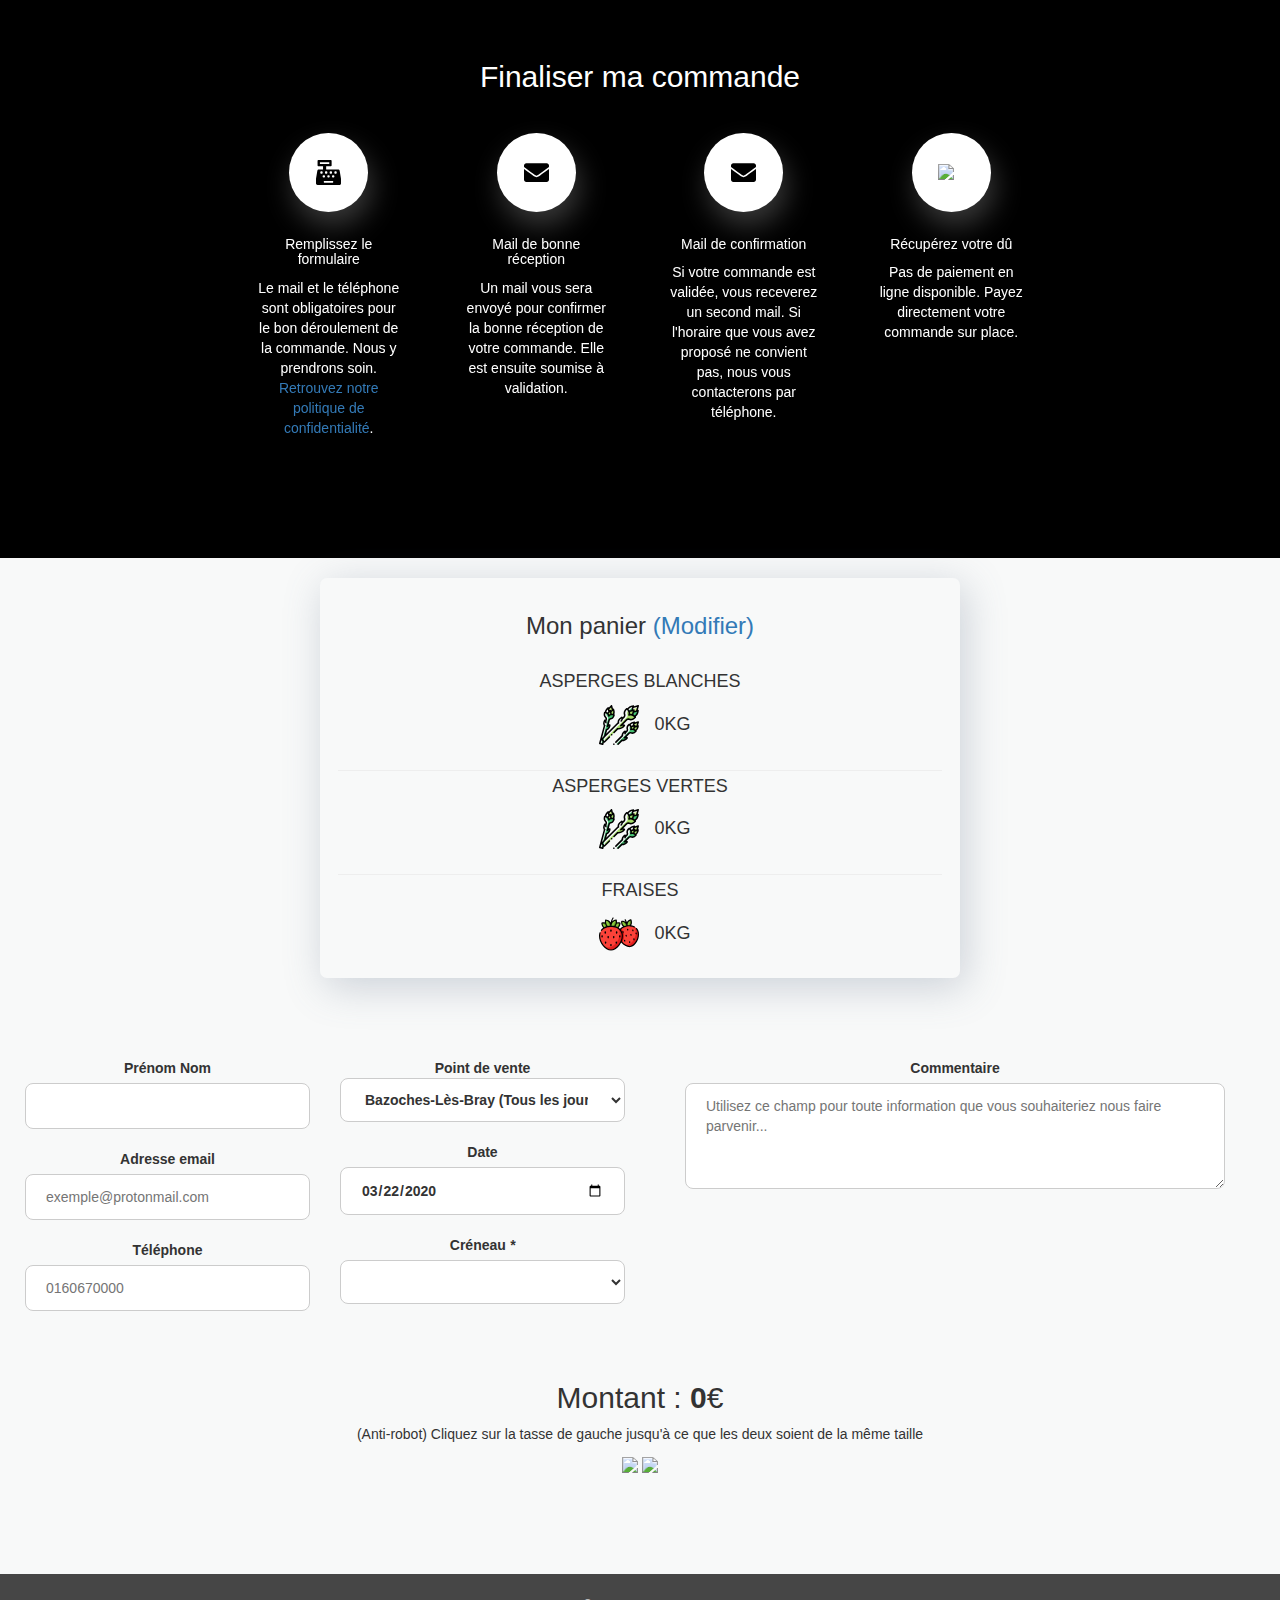
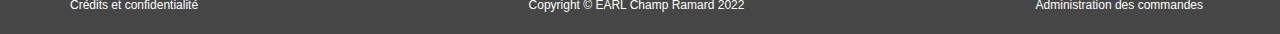
==== commander.html @ 72e789e6 "ENH: Use components for commander.html" ====
<!DOCTYPE html>
<html lang="fr">
  <head>
      <meta charset="UTF-8">

      <title>Commander - Les asperges de Bazoches-Lès-Bray</title>
      <meta property="og:title" content="Les asperges de Bazoches-Lès-Bray">
      <meta name="og:site_name" content="Les asperges de Bazoches-Lès-Bray"/>

      <meta name="description" content="Commander des asperges blanches et vertes bio depuis le site officiel de la ferme Champ Ramard, située à Bazoches-Lès-Bray en Seine et Marne (77). Remplissez le formulaire accessible sur le site, et faîtes vous livrer des produits frais cultivées près de chez vous.">
      <meta property="og:description" content="Commander des asperges blanches et vertes bio depuis le site officiel de la ferme Champramard, Champ Ramard, située à Bazoches-Lès-Bray en Seine et Marne (77). Remplissez le formulaire accessible sur le site, et faîtes vous livrer des produits frais cultivées près de chez vous.">
      <meta name="abstract" content="Commander des asperges blanches et vertes bio depuis le site officiel de la ferme Champ Ramard, située à Bazoches-Lès-Bray en Seine et Marne (77). Remplissez le formulaire accessible sur le site, et faîtes vous livrer des produits frais cultivées près de chez vous.">
      <meta name="summary" content="Commander des asperges blanches et vertes bio depuis le site officiel de la ferme Champ Ramard, située à Bazoches-Lès-Bray en Seine et Marne (77). Remplissez le formulaire accessible sur le site, et faîtes vous livrer des produits frais cultivées près de chez vous.">

      <meta property="og:image" content="https://www.champ-ramard.fr/assets/images/asperges.jpg">

      <meta name="keywords" content="asperge, asperges, blanches, vertes, apserges vertes, asperges blanches, asperge blanche, apsergne verte, framasoft, framaform, bio, bios, maraicher, maraichers, fraise, fraises, fraisiers, fraisier, bazoches, bray, seine, marne, seine-et-marne, livraison, livraisons, amap, paniers, panier, basse, montois, brie, legume, legumes, cuisine, proximite, cuisines, montereau, donnemarie, provins, sens, balloy, gravon, nangis, montigny, misy, yonne, aube, ferme, fermier, fermiers, circuit, circuit-court, court, culture, cultiver, cultivation, paysan, paysans, libre, github, opensource, commande, commander, france, ile, île, drive, frais, verte, nature, tête, biard, open, source, open-source, earl, champ ramard earl">

      <meta name="owner" content="Pierre Louis Duverneix">
      <meta name="author" content="Pierre Louis Duverneix">
      <meta name="og:phone_number" content="0160671423"/>
      <meta name="og:street-address" content="9 Grande Rue"/>
      <meta name="og:locality" content="Bazoches Lès Bray"/>
      <meta name="og:region" content="Ile De France"/>
      <meta name="og:postal-code" content="77118"/>
      <meta name="og:country-name" content="FR"/>

      <meta name="robots" content="index,follow" />
      <meta name="revised" content="Friday, March 19th, 2021, 5:15 pm" />
      <meta name="viewport" content="width=device-width, initial-scale=1.0">
      <meta name="Nova theme" content="width=device-width, initial-scale=1">
      <meta name="url" content="https://www.champ-ramard.fr/">
      <meta name="identifier-URL" content="https://www.champ-ramard.fr/">

      <link rel="icon" type="image/svg" href="assets/images/logo.svg"/>
      <link rel="apple-touch-icon" type="image/svg" href="assets/images/logo.svg"/>
      <link rel="shortcut icon" type="image/svg" href="assets/images/logo.svg"/>

      <link rel="manifest" href="/manifest.webmanifest">
      <link rel="stylesheet" href="assets/css/styles.pure.css"/>
      <script src="https://code.jquery.com/jquery-3.2.1.min.js"
              integrity="sha256-hwg4gsxgFZhOsEEamdOYGBf13FyQuiTwlAQgxVSNgt4="
              crossorigin="anonymous"></script>
      <script src="assets/js/utils.js"></script>
      <script src="components/product.js"></script>
  </head>

  <body>
  <div id="delivery" class="delivery-section">

      <h2 style="color:#FFFFFF">Finaliser ma commande</h2>

      <div class="delivery-container row">

        <div class="col-sm-3 feature">
          <div class="feature-icon feature-display">
            <img class="feature-img" src="assets/images/cash-register-solid.svg" style="max-width: 25px;width: 35px;">
          </div>
          <h5 class="feature-head-text feature-display"> Remplissez le formulaire </h5>
          <p class="feature-subtext light feature-display"> Le mail et le téléphone sont obligatoires pour le bon déroulement de la commande. Nous y prendrons soin. <a class="open-credits"/> Retrouvez notre politique de confidentialité</a>.</p>
        </div>

        <div class="col-sm-3 feature">
          <div class="feature-icon feature-display">
            <img class="feature-img" src="assets/images/envelope-solid.svg" style="max-width: 25px;width: 35px;">
          </div>
          <h5 class="feature-head-text feature-display"> Mail de bonne réception </h5>
          <p class="feature-subtext light feature-display"> Un mail vous sera envoyé pour confirmer la bonne réception de votre commande. Elle est ensuite soumise à validation. </p>
        </div>

        <div class="col-sm-3 feature">
          <div class="feature-icon feature-display">
            <img class="feature-img" src="assets/images/envelope-solid.svg" style="max-width: 25px;width: 35px;">
          </div>
          <h5 class="feature-head-text feature-display"> Mail de confirmation </h5>
          <p class="feature-subtext light feature-display"> Si votre commande est validée, vous receverez un second mail. Si l'horaire que vous avez proposé ne convient pas, nous vous contacterons par téléphone.
        </div>

        <div class="col-sm-3 feature">
          <div class="feature-icon feature-display feature-display-last">
            <img class="bullet-img" src="assets/images/cart-arrow-down-solid.svg" style="max-width: 27px;width: 35px;">
          </div>
          <h5 class="feature-head-text feature-display feature-display-last"> Récupérez votre dû  </h5>
          <p class="feature-subtext light feature-display feature-display-last"> Pas de paiement en ligne disponible. Payez directement votre commande sur place.</p>
        </div>
      </div>

  </div>

  <!-- Pricing
    ================================================== -->
  <div id="order" class="pricing-background">
    <form id="order-form">
    <div style="margin-bottom: 80px"><center>
      <div id="basket-summary" class="box">
        <!-- DEFAULT VIEW --->
        <h3>Mon panier <a id="edit-basket">(Modifier)</a></h3>
        <script>
          document.getElementById("edit-basket").onclick = function(){
            document.getElementById("basket-edition").style.display = "block";
            document.getElementById("basket-summary").style.display = "none";
          }
        </script>
        <br/>
        <p class="plan-title light">
          ASPERGES BLANCHES<br/>
          <img class="emoji" src="assets/images/logo.svg" style="width:40px" />
          <span id="prev-aspb">0</span>KG</p>
        <hr/>
        <p class="plan-title light">
          ASPERGES VERTES<br/>
          <img class="emoji" src="assets/images/logo.svg" style="width:40px" />
          <span id="prev-aspv">0</span>KG</p>
        <hr/>
        <p class="plan-title light">
          FRAISES<br/>
          <img class="emoji" src="assets/images/strawberry.svg" style="width:40px" />
          <span id="prev-fraise">0</span>KG</p>
      </div>

      <!-- BASKET EDITION VIEW --->
      <div id="basket-edition" class="pricing-table row" style="display:none;">

        <div-product
          id="aspb" name="ASPERGES BLANCHES"></div-product>

        <div-product
          id="aspv" name="ASPERGES VERTES"></div-product>

        <div-product
          id="fraise" name="FRAISES"></div-product>

        <style>

        </style>

      </div>



      <div class="row" style="margin: 10px">
        <div class="col-sm-3"  style="margin-bottom: 30px">
          <label for="name">Prénom Nom</label><br/>
          <input type="text" id="name" name="name" required><br/><br/>
          <label for="email">Adresse email</label><br/>
          <input type="email" id="email" name="email" placeholder="exemple@protonmail.com" required><br/><br/>
          <label for="phone">Téléphone</label><br/>
          <input type="tel" id="phone" name="phone" placeholder="0160670000" required><br/><br/>
        </div>
        <div class="col-sm-3" style="margin-bottom: 30px">
          <label for="place">Point de vente <!--</label><a class="open-timetable"> (Notre planning)</a>--><br/>
          <select name="place" id="place" required>
            <option value="Bazoches-Lès-Bray">Bazoches-Lès-Bray (Tous les jours)</option>
            <!--<option value="Livraison">Demande de livraison</option>-->
          </select><br/><br/>
          <label for="date">Date</label><br/>
          <input type="date" id="date" name="date" value="2020-03-22" min="2020-01-01" max="2020-09-01" required><br/><br/>
          <script>
            // READAPT DATE
            min = new Date();
            max = new Date();
            min.setDate(min.getDate()+1);
            max.setMonth(max.getMonth()+1);
            document.getElementById("date").min = min;
            document.getElementById("date").max = max;
            document.getElementById("date").value = formatDate(min);
          </script>
          <label for="hour">Créneau <em>*</em></label><br/>
          <select name="hour" id="hour" required>
            <!--<option value="10h-12h30">10h-12h30</option>-->
            <!--<option value="14h-17h30">14h-17h30</option>-->
            <!--<option value="14h-16h">14h-16h</option>-->
            <!--<option value="16h-18h">16h-18h</option>-->
          </select><br><br>
          <input type="text" id="ghooost" value="" style="display:none" required>
        </div>
        <div class="col-sm-6" style="margin-bottom: 30px">
          <label for="more">Commentaire</label><br/>
          <textarea id="more" name="more" rows="4" cols="50" placeholder="Utilisez ce champ pour toute information que vous souhaiteriez nous faire parvenir..." style="max-width: 90%;"></textarea><br/><br/><br/>
          <!--<p><b>*</b>: pour le bon déroulement des commandes, les fraises (fraichement cueillies) ne sont disponibles que l'après-midi. Merci de votre compréhension.</p>-->
        </div>
      </div>

       <h2>Montant : <b id="price">0</b>€</h2>
       <p id="instruction">(Anti-robot) Cliquez sur la tasse de gauche jusqu'à ce que les deux soient de la même taille</p>
       <div id="coffees">
         <img id="left-horse" src="assets/images/coffee-solid.svg" style="width:30px;">
         <img src="assets/images/coffee-solid.svg" width="60px"></br></br>
       </div>
       <input type="submit" id="submit" value="Valider la commande" style="display:none; max-width:200px;">
       <script>
         // DUMMY ANTI ROBOT TRICK #2
         var cnt = 0
         const sizes = ["30px", "40px", "60px", "70px", "60px", "50px", "30px"]
         document.getElementById("left-horse").addEventListener('click', function(){
           cnt += 1;
           cond = (sizes[cnt%sizes.length] === "60px");
           document.getElementById("left-horse").style = "width:"+sizes[cnt%sizes.length]+";";
           document.getElementById("submit").style = (cond ? "display:block; max-width:200px;" : "display:none; max-width:200px;");
           document.getElementById("ghooost").value = (cond ? "e8fe4zr" : "");
         });
       </script>

   <center></div>
  </form>

  </div><!--pricing-background-->

  <div id="credits" class="modal"><div id="copyrightContent"></div>
    <script>
      $(function(){
        $("#copyrightContent").load("assets/components/modals/copyright.html");
      });
    </script>
  </div>

  <!--<div id="timetableModal" class="modal"><div id="timetableContent"></div>
    <script>
      $(function(){
        $("#timetableContent").load("assets/components/modals/timetable.html");
      });
    </script>
  </div>-->

  <!-- Footer
    ================================================== -->

  <div class="footer">
      <div class="container">
          <div class="row">

              <div class="col-sm-3">
                <span class="webscope-text"><a class="open-credits" style="color:white">Crédits et confidentialité</a></span>
              </div>

              <div class="col-sm-6 webscope">
                <span class="webscope-text">Copyright © EARL Champ Ramard 2022</span>
              </div>

              <div class="col-sm-3 admin-section">
                  <span class="webscope-text"><a href="https://api.champ-ramard.fr/ihm" style="color:white">Administration des commandes</a></span>
              </div>
          </div>
      </div>
  </div>
  <!--footer-->

  <script src="assets/js/settings.js"></script>
  <script src="assets/js/script.js"></script>
  <script src="assets/js/modal.js"></script>
  <script src="assets/js/order.js"></script>
  <script>
    fetchSettings().then(function(){
      updateSettings();
      updateBasket();
    })
  </script>
  </body>
</html>
---- assets/css/styles.pure.css ----
/*!
 * Bootstrap v3.3.7 (http://getbootstrap.com)
 * Copyright 2011-2016 Twitter, Inc.
 * Licensed under MIT (https://github.com/twbs/bootstrap/blob/master/LICENSE)
 *//*! normalize.css v3.0.3 | MIT License | github.com/necolas/normalize.css */html{font-family:sans-serif;-webkit-text-size-adjust:100%;-ms-text-size-adjust:100%}body{margin:0}footer,header,menu,section,summary{display:block}[hidden]{display:none}a{background-color:transparent}a:active,a:hover{outline:0}b{font-weight:700}h1{margin:.67em 0;font-size:2em}sub{position:relative;font-size:75%;line-height:0;vertical-align:baseline}sub{bottom:-.25em}img{border:0}svg:not(:root){overflow:hidden}hr{height:0;-webkit-box-sizing:content-box;-moz-box-sizing:content-box;box-sizing:content-box}code{font-family:monospace,monospace;font-size:1em}button,input,select,textarea{-webkit-appearance: button;margin:0;font:inherit;color:inherit}button{overflow:visible}button,select{text-transform:none}button,html input[type=button],input[type=reset],input[type=submit]{-webkit-appearance:button;cursor:pointer}button[disabled],html input[disabled]{cursor:default}button::-moz-focus-inner,input::-moz-focus-inner{padding:0;border:0}input{line-height:normal}input[type=checkbox],input[type=radio]{-webkit-box-sizing:border-box;-moz-box-sizing:border-box;box-sizing:border-box;padding:0}input[type=number]::-webkit-inner-spin-button,input[type=number]::-webkit-outer-spin-button{height:auto}input[type=search]{-webkit-box-sizing:content-box;-moz-box-sizing:content-box;box-sizing:content-box;-webkit-appearance:textfield}input[type=search]::-webkit-search-cancel-button,input[type=search]::-webkit-search-decoration{-webkit-appearance:none}textarea{overflow:auto}table{border-spacing:0;border-collapse:collapse}th{padding:0}/*! Source: https://github.com/h5bp/html5-boilerplate/blob/master/src/css/main.css */@media print{*,:after,:before{color:#000!important;text-shadow:none!important;background:0 0!important;-webkit-box-shadow:none!important;box-shadow:none!important}a,a:visited{text-decoration:underline}a[href]:after{content:" (" attr(href) ")"}a[href^="#"]:after,a[href^="javascript:"]:after{content:""}img,tr{page-break-inside:avoid}img{max-width:100%!important}h2,h3,p{orphans:3;widows:3}h2,h3{page-break-after:avoid}.navbar{display:none}.label{border:1px solid #000}.table{border-collapse:collapse!important}.table th{background-color:#fff!important}}@font-face{font-family:'Glyphicons Halflings';src:url(https://maxcdn.bootstrapcdn.com/bootstrap/3.3.7/fonts/glyphicons-halflings-regular.eot);src:url(https://maxcdn.bootstrapcdn.com/bootstrap/3.3.7/fonts/glyphicons-halflings-regular.eot?#iefix) format('embedded-opentype'),url(https://maxcdn.bootstrapcdn.com/bootstrap/3.3.7/fonts/glyphicons-halflings-regular.woff2) format('woff2'),url(https://maxcdn.bootstrapcdn.com/bootstrap/3.3.7/fonts/glyphicons-halflings-regular.woff) format('woff'),url(https://maxcdn.bootstrapcdn.com/bootstrap/3.3.7/fonts/glyphicons-halflings-regular.ttf) format('truetype'),url(https://maxcdn.bootstrapcdn.com/bootstrap/3.3.7/fonts/glyphicons-halflings-regular.svg#glyphicons_halflingsregular) format('svg')}*{-webkit-box-sizing:border-box;-moz-box-sizing:border-box;box-sizing:border-box}:after,:before{-webkit-box-sizing:border-box;-moz-box-sizing:border-box;box-sizing:border-box}html{font-size:10px;-webkit-tap-highlight-color:transparent}body{font-family:"Helvetica Neue",Helvetica,Arial,sans-serif;font-size:14px;line-height:1.42857143;color:#333;background-color:#fff}button,input,select,textarea{font-family:inherit;font-size:inherit;line-height:inherit}a{color:#337ab7;text-decoration:none}a:focus,a:hover{color:#23527c;text-decoration:underline}a:focus{outline:5px auto -webkit-focus-ring-color;outline-offset:-2px}img{vertical-align:middle}.img-responsive{display:block;max-width:100%;height:auto}hr{margin-top:20px;margin-bottom:20px;border:0;border-top:1px solid #eee}[role=button]{cursor:pointer}.h1,.h2,.h3,.h4,.h5,.h6,h1,h2,h3,h4,h5,h6{font-family:inherit;font-weight:500;line-height:1.1;color:inherit}.h1,.h2,.h3,h1,h2,h3{margin-top:20px;margin-bottom:10px}.h4,.h5,.h6,h4,h5,h6{margin-top:10px;margin-bottom:10px}.h1,h1{font-size:36px}.h2,h2{font-size:30px}.h3,h3{font-size:24px}.h4,h4{font-size:18px}.h5,h5{font-size:14px}.h6,h6{font-size:12px}p{margin:0 0 10px}.text-left{text-align:left}.text-right{text-align:right}.text-center{text-align:center}.text-info{color:#31708f}a.text-info:focus,a.text-info:hover{color:#245269}ul{margin-top:0;margin-bottom:10px}ul ul{margin-bottom:0}address{margin-bottom:20px;font-style:normal;line-height:1.42857143}code{font-family:Menlo,Monaco,Consolas,"Courier New",monospace}code{padding:2px 4px;font-size:90%;color:#c7254e;background-color:#f9f2f4;border-radius:4px}.container{padding-right:15px;padding-left:15px;margin-right:auto;margin-left:auto}@media (min-width:768px){.container{width:750px}}@media (min-width:992px){.container{width:970px}}@media (min-width:1200px){.container{width:1170px}}.row{margin-right:-15px;margin-left:-15px}.col-sm-1,.col-sm-10,.col-sm-11,.col-sm-12,.col-sm-2,.col-sm-3,.col-sm-4,.col-sm-5,.col-sm-6,.col-sm-7,.col-sm-8,.col-sm-9{position:relative;min-height:1px;padding-right:15px;padding-left:15px}@media (min-width:768px){.col-sm-1,.col-sm-10,.col-sm-11,.col-sm-12,.col-sm-2,.col-sm-3,.col-sm-4,.col-sm-5,.col-sm-6,.col-sm-7,.col-sm-8,.col-sm-9{float:left}.col-sm-12{width:100%}.col-sm-11{width:91.66666667%}.col-sm-10{width:83.33333333%}.col-sm-9{width:75%}.col-sm-8{width:66.66666667%}.col-sm-7{width:58.33333333%}.col-sm-6{width:50%}.col-sm-5{width:41.66666667%}.col-sm-4{width:33.33333333%}.col-sm-3{width:25%}.col-sm-2{width:16.66666667%}.col-sm-1{width:8.33333333%}}table{background-color:transparent}th{text-align:left}.table{width:100%;max-width:100%;margin-bottom:20px}.table .table{background-color:#fff}table col[class*=col-]{position:static;display:table-column;float:none}table th[class*=col-]{position:static;display:table-cell;float:none}.table-responsive{min-height:.01%;overflow-x:auto}@media screen and (max-width:767px){.table-responsive{width:100%;margin-bottom:15px;overflow-y:hidden;-ms-overflow-style:-ms-autohiding-scrollbar;border:1px solid #ddd}.table-responsive>.table{margin-bottom:0}}label{display:inline-block;max-width:100%;margin-bottom:5px;font-weight:700}input[type=search]{-webkit-box-sizing:border-box;-moz-box-sizing:border-box;box-sizing:border-box}input[type=checkbox],input[type=radio]{margin:4px 0 0;line-height:normal}input[type=file]{display:block}input[type=range]{display:block;width:100%}select[multiple],select[size]{height:auto}input[type=checkbox]:focus,input[type=file]:focus,input[type=radio]:focus{outline:5px auto -webkit-focus-ring-color;outline-offset:-2px}input[type=search]{-webkit-appearance:none}@media screen and (-webkit-min-device-pixel-ratio:0){input[type=date].input-sm,input[type=datetime-local].input-sm,input[type=month].input-sm,input[type=time].input-sm{line-height:30px}}input[type=checkbox][disabled],input[type=radio][disabled]{cursor:not-allowed}.input-sm{height:30px;padding:5px 10px;font-size:12px;line-height:1.5;border-radius:3px}select.input-sm{height:30px;line-height:30px}select[multiple].input-sm,textarea.input-sm{height:auto}.btn{display:inline-block;padding:6px 12px;margin-bottom:0;font-size:14px;font-weight:400;line-height:1.42857143;text-align:center;white-space:nowrap;vertical-align:middle;-ms-touch-action:manipulation;touch-action:manipulation;cursor:pointer;-webkit-user-select:none;-moz-user-select:none;-ms-user-select:none;user-select:none;background-image:none;border:1px solid transparent;border-radius:4px}.btn:active.focus,.btn:active:focus,.btn:focus{outline:5px auto -webkit-focus-ring-color;outline-offset:-2px}.btn:focus,.btn:hover{color:#333;text-decoration:none}.btn:active{background-image:none;outline:0;-webkit-box-shadow:inset 0 3px 5px rgba(0,0,0,.125);box-shadow:inset 0 3px 5px rgba(0,0,0,.125)}.btn[disabled]{cursor:not-allowed;-webkit-box-shadow:none;box-shadow:none;opacity:.65}.btn-info{color:#fff;background-color:#5bc0de;border-color:#46b8da}.btn-info:focus{color:#fff;background-color:#31b0d5;border-color:#1b6d85}.btn-info:hover{color:#fff;background-color:#31b0d5;border-color:#269abc}.btn-info:active{color:#fff;background-color:#31b0d5;border-color:#269abc}.btn-info:active.focus,.btn-info:active:focus,.btn-info:active:hover{color:#fff;background-color:#269abc;border-color:#1b6d85}.btn-info:active{background-image:none}.btn-info[disabled]:focus,.btn-info[disabled]:hover{background-color:#5bc0de;border-color:#46b8da}.btn-link{font-weight:400;color:#337ab7;border-radius:0}.btn-link,.btn-link:active,.btn-link[disabled]{background-color:transparent;-webkit-box-shadow:none;box-shadow:none}.btn-link,.btn-link:active,.btn-link:focus,.btn-link:hover{border-color:transparent}.btn-link:focus,.btn-link:hover{color:#23527c;text-decoration:underline;background-color:transparent}.btn-link[disabled]:focus,.btn-link[disabled]:hover{color:#777;text-decoration:none}.btn-sm{padding:5px 10px;font-size:12px;line-height:1.5;border-radius:3px}.btn-block{display:block;width:100%}.btn-block+.btn-block{margin-top:5px}input[type=button].btn-block,input[type=reset].btn-block,input[type=submit].btn-block{width:100%}.open>a{outline:0}[data-toggle=buttons]>.btn input[type=checkbox],[data-toggle=buttons]>.btn input[type=radio]{position:absolute;clip:rect(0,0,0,0);pointer-events:none}.navbar{position:relative;min-height:50px;margin-bottom:20px;border:1px solid transparent}@media (min-width:768px){.navbar{border-radius:4px}}@media (min-width:768px){.navbar-header{float:left}}.container>.navbar-header{margin-right:-15px;margin-left:-15px}@media (min-width:768px){.container>.navbar-header{margin-right:0;margin-left:0}}.navbar-brand{float:left;height:50px;padding:15px 15px;font-size:18px;line-height:20px}.navbar-brand:focus,.navbar-brand:hover{text-decoration:none}.navbar-brand>img{display:block}@media (min-width:768px){.navbar>.container .navbar-brand{margin-left:-15px}}.navbar-form{padding:10px 15px;margin-top:8px;margin-right:-15px;margin-bottom:8px;margin-left:-15px;border-top:1px solid transparent;border-bottom:1px solid transparent;-webkit-box-shadow:inset 0 1px 0 rgba(255,255,255,.1),0 1px 0 rgba(255,255,255,.1);box-shadow:inset 0 1px 0 rgba(255,255,255,.1),0 1px 0 rgba(255,255,255,.1)}@media (min-width:768px){.navbar-form{width:auto;padding-top:0;padding-bottom:0;margin-right:0;margin-left:0;border:0;-webkit-box-shadow:none;box-shadow:none}}.navbar-btn{margin-top:8px;margin-bottom:8px}.navbar-btn.btn-sm{margin-top:10px;margin-bottom:10px}.navbar-text{margin-top:15px;margin-bottom:15px}@media (min-width:768px){.navbar-text{float:left;margin-right:15px;margin-left:15px}}@media (min-width:768px){.navbar-left{float:left!important}.navbar-right{float:right!important;margin-right:-15px}.navbar-right~.navbar-right{margin-right:0}}.label{display:inline;padding:.2em .6em .3em;font-size:75%;font-weight:700;line-height:1;color:#fff;text-align:center;white-space:nowrap;vertical-align:baseline;border-radius:.25em}a.label:focus,a.label:hover{color:#fff;text-decoration:none;cursor:pointer}.label:empty{display:none}.btn .label{position:relative;top:-1px}.label-info{background-color:#5bc0de}.label-info[href]:focus,.label-info[href]:hover{background-color:#31b0d5}@-webkit-keyframes progress-bar-stripes{from{background-position:40px 0}to{background-position:0 0}}@-o-keyframes progress-bar-stripes{from{background-position:40px 0}to{background-position:0 0}}@keyframes progress-bar-stripes{from{background-position:40px 0}to{background-position:0 0}}.embed-responsive{position:relative;display:block;height:0;padding:0;overflow:hidden}.embed-responsive .embed-responsive-item,.embed-responsive embed,.embed-responsive iframe{position:absolute;top:0;bottom:0;left:0;width:100%;height:100%;border:0}.close{float:right;font-size:21px;font-weight:700;line-height:1;color:#000;text-shadow:0 1px 0 #fff;opacity:.2}.close:focus,.close:hover{color:#000;text-decoration:none;cursor:pointer;opacity:.5}button.close{-webkit-appearance:none;padding:0;cursor:pointer;background:0 0;border:0}.modal-open{overflow:hidden}.modal{position:fixed;top:0;right:0;bottom:0;left:0;z-index:1050;display:none;overflow:hidden;-webkit-overflow-scrolling:touch;outline:0}.modal.in .modal-dialog{-webkit-transform:translate(0,0);-ms-transform:translate(0,0);-o-transform:translate(0,0);transform:translate(0,0)}.modal-open .modal{overflow-x:hidden;overflow-y:auto}.modal-dialog{position:relative;width:auto;margin:10px}.modal-content{position:relative;background-color:#fff;-webkit-background-clip:padding-box;background-clip:padding-box;border:1px solid #999;border:1px solid rgba(0,0,0,.2);border-radius:6px;outline:0;-webkit-box-shadow:0 3px 9px rgba(0,0,0,.5);box-shadow:0 3px 9px rgba(0,0,0,.5)}.modal-header{padding:15px;border-bottom:1px solid #e5e5e5}.modal-header .close{margin-top:-2px}.modal-title{margin:0;line-height:1.42857143}.modal-body{position:relative;padding:15px}.modal-footer{padding:15px;text-align:right;border-top:1px solid #e5e5e5}.modal-footer .btn+.btn{margin-bottom:0;margin-left:5px}.modal-footer .btn-block+.btn-block{margin-left:0}@media (min-width:768px){.modal-dialog{width:600px;margin:30px auto}.modal-content{-webkit-box-shadow:0 5px 15px rgba(0,0,0,.5);box-shadow:0 5px 15px rgba(0,0,0,.5)}.modal-sm{width:300px}}.container:after,.container:before,.modal-footer:after,.modal-footer:before,.modal-header:after,.modal-header:before,.navbar-header:after,.navbar-header:before,.navbar:after,.navbar:before,.row:after,.row:before{display:table;content:" "}.container:after,.modal-footer:after,.modal-header:after,.navbar-header:after,.navbar:after,.row:after{clear:both}.center-block{display:block;margin-right:auto;margin-left:auto}.hidden{display:none!important}@media (min-width:768px) and (max-width:991px){.hidden-sm{display:none!important}}@font-face{font-family:'Material Icons';font-style:normal;font-weight:400;src:url(https://fonts.gstatic.com/s/materialicons/v70/flUhRq6tzZclQEJ-Vdg-IuiaDsNZ.ttf) format('truetype')}.material-icons{font-family:'Material Icons';font-weight:400;font-style:normal;font-size:24px;line-height:1;letter-spacing:normal;text-transform:none;display:inline-block;white-space:nowrap;word-wrap:normal;direction:ltr}/*!
 *  Font Awesome 4.7.0 by @davegandy - http://fontawesome.io - @fontawesome
 *  License - http://fontawesome.io/license (Font: SIL OFL 1.1, CSS: MIT License)
 */@font-face{font-family:FontAwesome;src:url(https://maxcdn.bootstrapcdn.com/font-awesome/4.7.0/fonts/fontawesome-webfont.eot?v=4.7.0);src:url(https://maxcdn.bootstrapcdn.com/font-awesome/4.7.0/fonts/fontawesome-webfont.eot?#iefix&v=4.7.0) format('embedded-opentype'),url(https://maxcdn.bootstrapcdn.com/font-awesome/4.7.0/fonts/fontawesome-webfont.woff2?v=4.7.0) format('woff2'),url(https://maxcdn.bootstrapcdn.com/font-awesome/4.7.0/fonts/fontawesome-webfont.woff?v=4.7.0) format('woff'),url(https://maxcdn.bootstrapcdn.com/font-awesome/4.7.0/fonts/fontawesome-webfont.ttf?v=4.7.0) format('truetype'),url(https://maxcdn.bootstrapcdn.com/font-awesome/4.7.0/fonts/fontawesome-webfont.svg?v=4.7.0#fontawesomeregular) format('svg');font-weight:400;font-style:normal}.fa{display:inline-block;font:normal normal normal 14px/1 FontAwesome;font-size:inherit;text-rendering:auto;-webkit-font-smoothing:antialiased;-moz-osx-font-smoothing:grayscale}.fa-2x{font-size:2em}.fa-3x{font-size:3em}.fa-4x{font-size:4em}.fa-5x{font-size:5em}.fa-ul{padding-left:0;margin-left:2.14285714em;list-style-type:none}.fa-ul>li{position:relative}.fa-li{position:absolute;left:-2.14285714em;width:2.14285714em;top:.14285714em;text-align:center}.fa-border{padding:.2em .25em .15em;border:solid .08em #eee;border-radius:.1em}@-webkit-keyframes fa-spin{0%{-webkit-transform:rotate(0);transform:rotate(0)}100%{-webkit-transform:rotate(359deg);transform:rotate(359deg)}}@keyframes fa-spin{0%{-webkit-transform:rotate(0);transform:rotate(0)}100%{-webkit-transform:rotate(359deg);transform:rotate(359deg)}}.fa-th:before{content:"\f00a"}.fa-close:before,.fa-times:before{content:"\f00d"}.fa-font:before{content:"\f031"}.fa-bold:before{content:"\f032"}.fa-text-height:before{content:"\f034"}.fa-text-width:before{content:"\f035"}.fa-image:before{content:"\f03e"}.fa-edit:before{content:"\f044"}.fa-arrow-left:before{content:"\f060"}.fa-arrow-right:before{content:"\f061"}.fa-arrow-down:before{content:"\f063"}.fa-plus:before{content:"\f067"}.fa-phone:before{content:"\f095"}.fa-facebook:before{content:"\f09a"}.fa-github:before{content:"\f09b"}.fa-filter:before{content:"\f0b0"}.fa-users:before{content:"\f0c0"}.fa-link:before{content:"\f0c1"}.fa-table:before{content:"\f0ce"}.fa-money:before{content:"\f0d6"}.fa-envelope:before{content:"\f0e0"}.fa-dashboard:before{content:"\f0e4"}.fa-coffee:before{content:"\f0f4"}.fa-angle-double-left:before{content:"\f100"}.fa-angle-double-right:before{content:"\f101"}.fa-angle-double-down:before{content:"\f103"}.fa-angle-left:before{content:"\f104"}.fa-angle-right:before{content:"\f105"}.fa-angle-down:before{content:"\f107"}.fa-code:before{content:"\f121"}.fa-info:before{content:"\f129"}.fa-maxcdn:before{content:"\f136"}.fa-html5:before{content:"\f13b"}.fa-css3:before{content:"\f13c"}.fa-apple:before{content:"\f179"}.fa-header:before{content:"\f1dc"}.fa-copyright:before{content:"\f1f9"}.fa-cart-plus:before{content:"\f217"}.fa-cart-arrow-down:before{content:"\f218"}.fa-500px:before{content:"\f26e"}.fa-fa:before,.fa-font-awesome:before{content:"\f2b4"}.fa-envelope-open:before{content:"\f2b6"}.fa-s15:before{content:"\f2cd"}@import url(https://fonts.googleapis.com/css?family=Montserrat:300,400,500,700);input,select,textarea{width:100%;padding:12px 20px;display:inline-block;border:1px solid #ccc;border-radius:8px;box-sizing:border-box;background-color:#fff}input:focus{background-color:#eee;border-color:#aaa}body{height:100%;font-family:Montserrat,sans-serif;background-color:#f8f9f9}.header-right{display:none}.navbar-item{color:#fff;padding:10px}.navbar-item:hover{color:#58d5f7;text-decoration:none}.hero-background{overflow:hidden;position:relative;background-image:linear-gradient(to top,#0ba360 0,#3cba92 100%)}.bold{font-weight:600}.light{font-weight:300}.header{padding-top:35px;width:100%;height:100px;position:relative;z-index:4}.logo{max-width:100px;padding-left:0;padding-top:5px}.header-btn{background-color:#44432a;border-radius:10px;border:#0abceb;float:right;width:195px;height:51px;color:#fff;-webkit-transition-duration:.4s;transition-duration:.4s;margin-top:-10px}.header-btn:hover{background-color:#44432a;color:#fff;border-radius:20px;-webkit-box-shadow:-1px 9px 46px -17px rgba(43,43,43,1);-moz-box-shadow:-1px 9px 46px -17px rgba(43,43,43,1);box-shadow:-1px 9px 46px -17px rgba(43,43,43,1)}.hero{position:relative;z-index:4;padding-bottom:60px}.emoji{cursor:pointer;margin:10px;transition:transform .4s ease;width:20px;}.emoji:hover{transform:translateY(5px)}.hero-right{color:#fff;text-align:center}.ipad{display:none}.ipad-screen{display:none}.hero-btn{-webkit-transition-duration:.4s;transition-duration:.4s;background-color:#8fc85c;border-radius:10px;border:1px solid #8fc85c;width:210px;height:51px;color:#44432a;margin:30px auto}.hero-btn:hover{background-color:#8fc85c;color:#39ad19;border-radius:20px;-webkit-box-shadow:-1px 9px 46px -17px rgba(43,43,43,1);-moz-box-shadow:-1px 9px 46px -17px rgba(43,43,43,1);box-shadow:-1px 9px 46px -17px rgba(43,43,43,1)}.header-headline{padding-top:0;padding-bottom:15px;text-align:center}.header-running-text{text-align:center;max-width:287px;line-height:1.5;margin:auto}.delivery-section{background-color:#000;padding-top:40px;padding-bottom:80px;text-align:center;position:relative}.delivery-headline{color:#fff;padding-bottom:30px}.delivery-container{max-width:830px;margin:auto}.feature{text-align:center;padding:30px}.feature-no-display{opacity:0;-webkit-transform:translateY(15%) translateZ(0);-moz-transform:translateY(15%) translateZ(0);transform:translateY(15%) translateZ(0);-webkit-transition:-webkit-transform .4s ease-out,opacity .4s ease;-moz-transition:-moz-transform .4s ease-out,opacity .4s ease;-o-transition:-o-transform .4s ease-out,opacity .4s ease;transition:transform .4s ease-out,opacity .4s ease}.feature-display{opacity:1;-webkit-transform:translateY(0) translateZ(0);-moz-transform:translateY(0) translateZ(0);transform:translateY(0) translateZ(0)}.feature-display-mid{transition-delay:.1s}.feature-display-last{transition-delay:.2s}.feature-icon{background-color:#fff;border-radius:50%;height:5.625em;width:5.625em;display:flex;justify-content:center;align-items:center;margin:auto;box-shadow:4px 14px 28px #393939}.feature-head-text{color:#fff;padding-top:15px}.feature-subtext{color:#fff;padding-top:0}.feature-img{max-width:23px}.white-section{max-width:1400px;margin:auto;overflow:hidden}.white-section-text{text-align:center}.pricing-background{background-color:#f8f9f9}.pricing-section-header{padding-top:35px}.pricing-section-sub{padding-top:10px;color:grey}.pricing-table{padding:0 0 20px;max-width:1050px;margin:auto}.plan{text-align:center;max-width:390px;margin:auto;height:500px;padding:36px 15px 45px;position:relative}.mid-plan{text-align:center;max-width:390px;margin-left:10px;margin-right:10px;margin-top:20px;margin-bottom:20px;height:400px;padding:36px 15px 45px;position:relative;box-shadow:5px 8.7px 40px rgba(99,117,138,.3);border-radius:7px}.box{text-align:center;min-width:300px;width:50%;margin-left:8px;margin-right:8px;margin-top:20px;margin-bottom:80px;height:400px;padding:15px;position:relative;box-shadow:5px 8.7px 40px rgba(99,117,138,.3);border-radius:7px}.box>hr{margin:3px}.plan li{position:relative}.mid-plan li:before,.plan li::before{font-family:Material Icons;content:"check";color:#3aeb8c;position:absolute;left:-10px;position:relative}.plan-title{font-size:18px;padding-bottom:5px}.plan-cost{font-size:45px}.plan-cost::after{content:"€"}.monthly{font-size:12px;padding-bottom:20px}.plan-delivery{-webkit-padding-start:0}.plan-btn{background-color:#0da462;border-radius:10px;color:#fff;border:#0abceb;width:164px;height:51px;-webkit-transition-duration:.4s;transition-duration:.4s;display:block;padding:15px;margin:auto;position:absolute;left:calc(50% - 82px);bottom:50px}.plan-btn:hover{background-color:#0da462;color:#fff;border-radius:20px;-webkit-box-shadow:-1px 9px 46px -17px rgba(43,43,43,1);-moz-box-shadow:-1px 9px 46px -17px rgba(43,43,43,1);box-shadow:-1px 9px 46px -17px rgba(43,43,43,1)}.team{padding-bottom:50px;padding-top:60px;background-color: #A5D6A7}.team-container{text-align:center;margin:auto;max-width:920px}.team-section-header{padding-bottom:0}.email-form{display:flex;justify-content:center;align-items:center}.email-input{background-color:#fff;border-radius:10px;border:1px solid #fff;width:210px;height:51px;color:grey;margin-top:20px;border:none}.submit-btn{background-color:#25f18b;border-radius:10px;color:#fff;height:51px;width:120px;margin-top:20px;margin-left:3px;-webkit-transition-duration:.4s;transition-duration:.4s}.submit-btn:hover{background-color:#6affb4;color:#fff;border-radius:20px;-webkit-box-shadow:-1px 9px 46px -17px rgba(43,43,43,1);-moz-box-shadow:-1px 9px 46px -17px rgba(43,43,43,1);box-shadow:-1px 9px 46px -17px rgba(43,43,43,1)}.email-form-div{max-width:60px;margin:auto}.footer{background-color:#464646;padding-top:20px;padding-bottom:20px}.webscope-text{color:#fff;font-size:12px;padding-right:7px}.webscope{text-align:center;margin-top:-5px}.admin-section{text-align:right}.modal-header{padding:2px 16px;color:#000}.modal-body{padding:2px 16px;min-height:100px;height:90%;overflow-y:scroll}.modal-footer{padding:2px 16px;color:#fff}.modal-content{position:fixed;top:auto;right:auto;left:auto;bottom:0;background-color:#f8f9f9;height:90%;width:90%;margin-left:5%;margin-right:5%;padding:0;border:1px solid #888;border-radius:0;border-top-left-radius:10px;border-top-right-radius:10px;box-shadow:0 4px 8px 0 rgba(0,0,0,.2),0 6px 20px 0 rgba(0,0,0,.19);animation-name:animatebottom;animation-duration:.5s}@keyframes animatebottom{from{bottom:-300px;opacity:0}to{bottom:0;opacity:1}}.modal{display:none;position:fixed;z-index:5;top:auto;left:auto;right:auto;bottom:0;width:100%;height:100%;overflow:auto;background-color:#000;background-color:rgba(0,0,0,.4)}.close{color:#000;float:right;font-size:70px;font-weight:700}.close:focus,.close:hover{color:#000;text-decoration:none;cursor:pointer}.fab-container{display:none}@media (max-width:768px){.fab-container{display:none;position:fixed;bottom:15px;right:15px;z-index:999;cursor:pointer}}.fab-icon-holder{width:120px;height:50px;border-radius:50px;background:#016fb9;box-shadow:0 6px 20px rgba(0,0,0,.2)}.fab-icon-holder:hover{opacity:.8}.fab{width:140px;height:60px;background:#d23f31}.fab-options{list-style-type:none;margin:0;position:absolute;bottom:70px;right:0;opacity:0;transition:all .3s ease;transform:scale(0);transform-origin:85% bottom}.fab-options:hover,.fab:hover+.fab-options{opacity:1;transform:scale(1)}.fab-options li{display:flex;justify-content:flex-end;padding:5px}.fab-label{padding:2px 5px;align-self:center;user-select:none;white-space:nowrap;border-radius:3px;font-size:16px;background:#666;color:#fff;box-shadow:0 6px 20px rgba(0,0,0,.2);margin-right:10px}@media only screen and (min-width:768px){.header-right{display:block;float:right;padding:6px 20px}.header-headline{text-align:left;max-width:380px;padding-top:25px}.header-running-text{line-height:30px;margin:0;text-align:left}.hero{padding-bottom:230px}.hero-button{margin-top:30px;margin-bottom:30px}.hero-right{text-align:left}.ipad{display:block;position:absolute;right:100px;z-index:1;height:350pxmargin-top:45px;transform:rotate(-6deg);max-width:45%;border-radius:25px;background:#fff;box-shadow:inset 0 4px 7px 1px #fff,inset 0 -5px 20px rgba(173,186,204,.25),0 0 33px rgba(0,21,64,.14),0 10px 20px rgba(0,21,64,.05)}.ipad-screen{display:block;padding-bottom:40px;margin-top:19px;right:1px}.feature-section{padding-top:60px}.white-section-text{text-align:justify;padding-top:80px;padding-left:100px}.pricing-table{padding:70px 0 100px;max-width:1050px;margin:auto}}.team{padding-bottom:130px}.email-form-div{max-width:inherit;margin:auto}.webscope{margin-top:0}.social-badge{display: inline-block;width: 35px; height: 35px; border-radius:50%;padding-top: 5px;margin: 25px auto;background-color: #19a96e;}
.social-text{display:inline-block;padding:5px;border-radius:5%;margin:25px auto;color: black;}
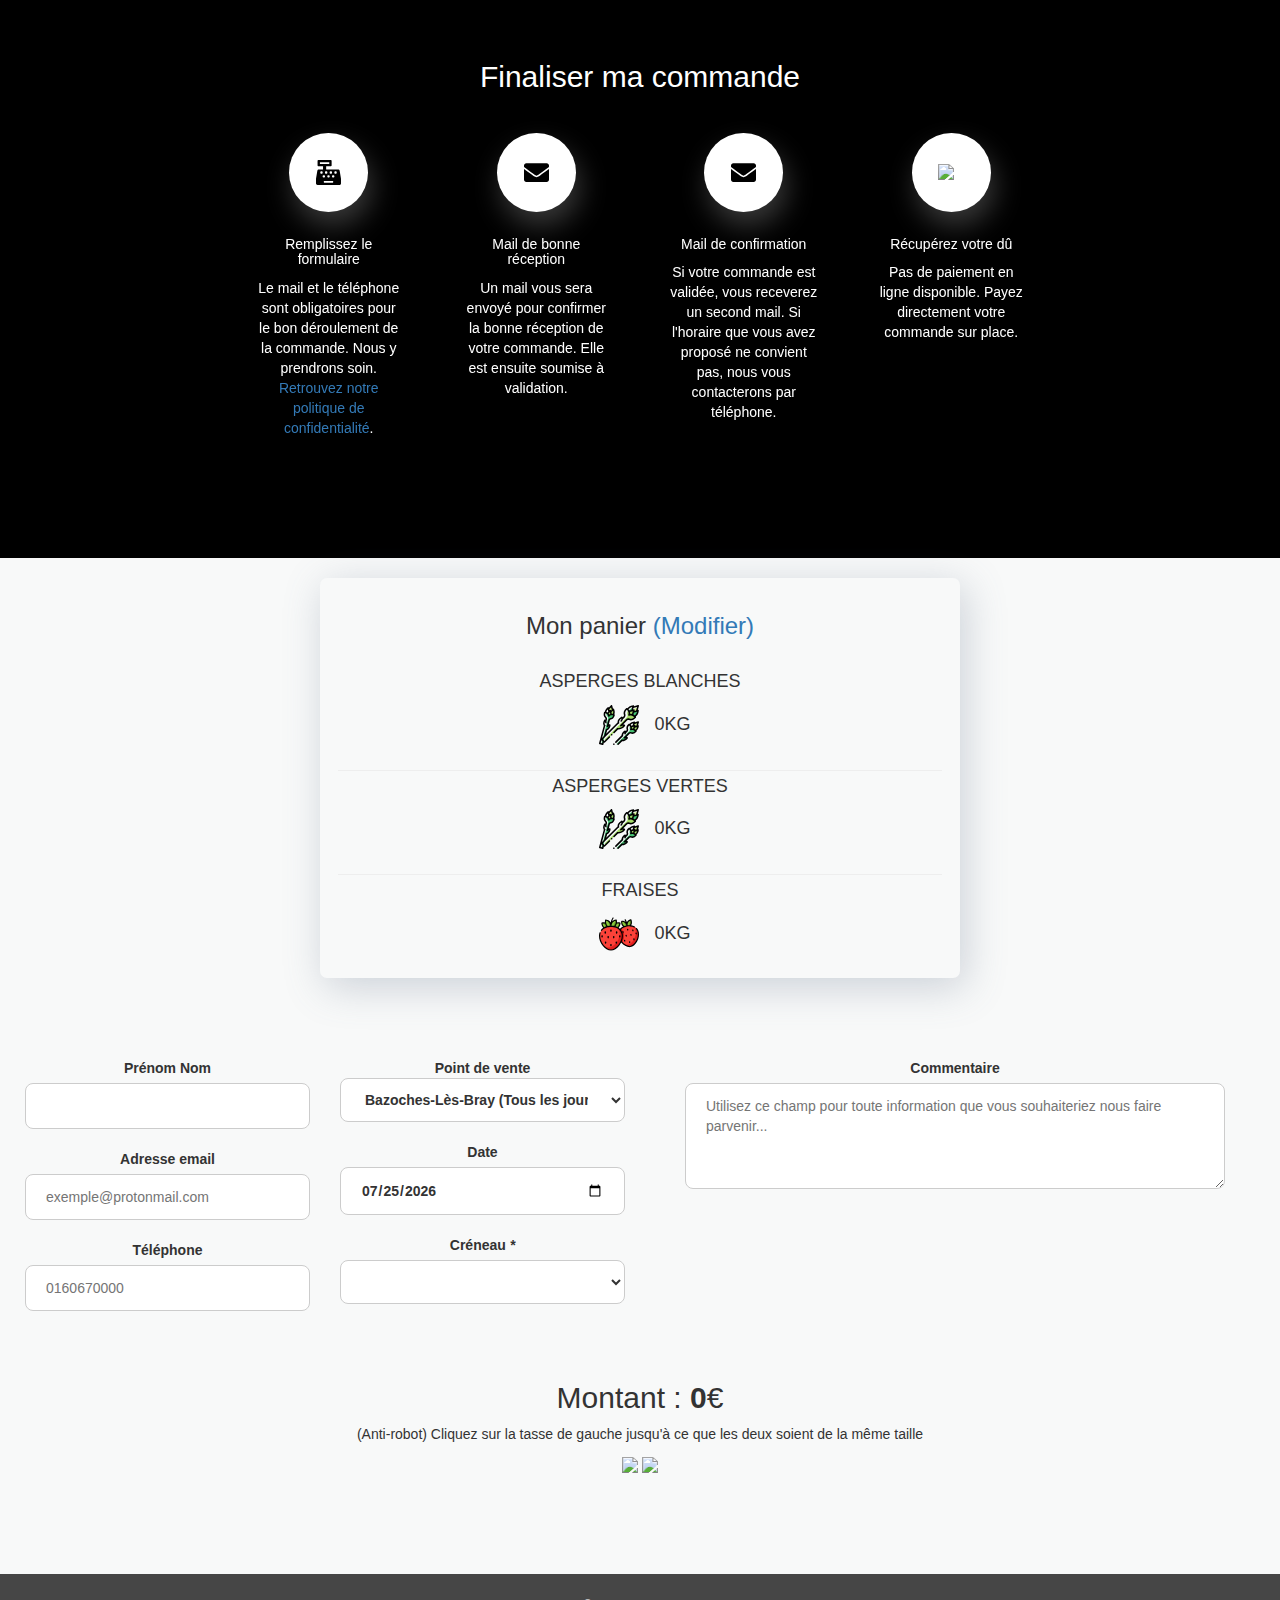
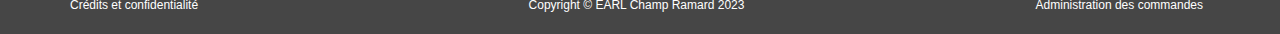
==== commit c4b2e0ee: "CLEAN: Add toolbox.js, add comments, starts to clean up JS workflow" ====
--- a/commander.html
+++ b/commander.html
@@ -2,7 +2,6 @@
 <html lang="fr">
   <head>
       <meta charset="UTF-8">
-
       <title>Commander - Les asperges de Bazoches-Lès-Bray</title>
       <meta property="og:title" content="Les asperges de Bazoches-Lès-Bray">
       <meta name="og:site_name" content="Les asperges de Bazoches-Lès-Bray"/>
@@ -41,11 +40,16 @@
       <script src="https://code.jquery.com/jquery-3.2.1.min.js"
               integrity="sha256-hwg4gsxgFZhOsEEamdOYGBf13FyQuiTwlAQgxVSNgt4="
               crossorigin="anonymous"></script>
-      <script src="assets/js/utils.js"></script>
+      <script src="assets/js/toolbox.js"></script>
       <script src="components/product.js"></script>
   </head>
 
   <body>
+  <script>
+    // GLOBAL VARIABLE
+    var settings = {'aspb': true, 'aspv': true, 'fraise': true};
+  </script>
+
   <div id="delivery" class="delivery-section">
 
       <h2 style="color:#FFFFFF">Finaliser ma commande</h2>
@@ -54,7 +58,7 @@
 
         <div class="col-sm-3 feature">
           <div class="feature-icon feature-display">
-            <img class="feature-img" src="assets/images/cash-register-solid.svg" style="max-width: 25px;width: 35px;">
+            <img class="feature-img" src="assets/images/cash-register-solid.svg" style="max-width:25px;width:35px;">
           </div>
           <h5 class="feature-head-text feature-display"> Remplissez le formulaire </h5>
           <p class="feature-subtext light feature-display"> Le mail et le téléphone sont obligatoires pour le bon déroulement de la commande. Nous y prendrons soin. <a class="open-credits"/> Retrouvez notre politique de confidentialité</a>.</p>
@@ -62,7 +66,7 @@
 
         <div class="col-sm-3 feature">
           <div class="feature-icon feature-display">
-            <img class="feature-img" src="assets/images/envelope-solid.svg" style="max-width: 25px;width: 35px;">
+            <img class="feature-img" src="assets/images/envelope-solid.svg" style="max-width:25px;width:35px;">
           </div>
           <h5 class="feature-head-text feature-display"> Mail de bonne réception </h5>
           <p class="feature-subtext light feature-display"> Un mail vous sera envoyé pour confirmer la bonne réception de votre commande. Elle est ensuite soumise à validation. </p>
@@ -70,7 +74,7 @@
 
         <div class="col-sm-3 feature">
           <div class="feature-icon feature-display">
-            <img class="feature-img" src="assets/images/envelope-solid.svg" style="max-width: 25px;width: 35px;">
+            <img class="feature-img" src="assets/images/envelope-solid.svg" style="max-width:25px;width:35px;">
           </div>
           <h5 class="feature-head-text feature-display"> Mail de confirmation </h5>
           <p class="feature-subtext light feature-display"> Si votre commande est validée, vous receverez un second mail. Si l'horaire que vous avez proposé ne convient pas, nous vous contacterons par téléphone.
@@ -78,7 +82,7 @@
 
         <div class="col-sm-3 feature">
           <div class="feature-icon feature-display feature-display-last">
-            <img class="bullet-img" src="assets/images/cart-arrow-down-solid.svg" style="max-width: 27px;width: 35px;">
+            <img class="bullet-img" src="assets/images/cart-arrow-down-solid.svg" style="max-width:27px;width:35px;">
           </div>
           <h5 class="feature-head-text feature-display feature-display-last"> Récupérez votre dû  </h5>
           <p class="feature-subtext light feature-display feature-display-last"> Pas de paiement en ligne disponible. Payez directement votre commande sur place.</p>
@@ -93,59 +97,42 @@
     <form id="order-form">
     <div style="margin-bottom: 80px"><center>
       <div id="basket-summary" class="box">
+
         <!-- DEFAULT VIEW --->
-        <h3>Mon panier <a id="edit-basket">(Modifier)</a></h3>
-        <script>
-          document.getElementById("edit-basket").onclick = function(){
-            document.getElementById("basket-edition").style.display = "block";
-            document.getElementById("basket-summary").style.display = "none";
-          }
-        </script>
-        <br/>
-        <p class="plan-title light">
-          ASPERGES BLANCHES<br/>
+        <h3>Mon panier <a id="edit-basket">(Modifier)</a></h3><br/>
+        <p class="plan-title light"> ASPERGES BLANCHES<br/>
           <img class="emoji" src="assets/images/logo.svg" style="width:40px" />
           <span id="prev-aspb">0</span>KG</p>
         <hr/>
-        <p class="plan-title light">
-          ASPERGES VERTES<br/>
+        <p class="plan-title light"> ASPERGES VERTES<br/>
           <img class="emoji" src="assets/images/logo.svg" style="width:40px" />
           <span id="prev-aspv">0</span>KG</p>
         <hr/>
-        <p class="plan-title light">
-          FRAISES<br/>
+        <p class="plan-title light"> FRAISES<br/>
           <img class="emoji" src="assets/images/strawberry.svg" style="width:40px" />
           <span id="prev-fraise">0</span>KG</p>
       </div>
 
       <!-- BASKET EDITION VIEW --->
       <div id="basket-edition" class="pricing-table row" style="display:none;">
-
-        <div-product
-          id="aspb" name="ASPERGES BLANCHES"></div-product>
-
-        <div-product
-          id="aspv" name="ASPERGES VERTES"></div-product>
-
-        <div-product
-          id="fraise" name="FRAISES"></div-product>
-
-        <style>
-
-        </style>
-
-      </div>
-
-
-
+        <div-product id="aspb" name="ASPERGES BLANCHES"></div-product>
+        <div-product id="aspv" name="ASPERGES VERTES"></div-product>
+        <div-product id="fraise" name="FRAISES"></div-product>
+      </div>
+
+      <!-- BASKET EDITION/SUMMARY BUTTON --->
+      <script>
+        document.getElementById("edit-basket").onclick = function(){
+          document.getElementById("basket-edition").style.display = "block";
+          document.getElementById("basket-summary").style.display = "none";}
+      </script>
+
+      <!-- ORDER FORM --->
       <div class="row" style="margin: 10px">
         <div class="col-sm-3"  style="margin-bottom: 30px">
-          <label for="name">Prénom Nom</label><br/>
-          <input type="text" id="name" name="name" required><br/><br/>
-          <label for="email">Adresse email</label><br/>
-          <input type="email" id="email" name="email" placeholder="exemple@protonmail.com" required><br/><br/>
-          <label for="phone">Téléphone</label><br/>
-          <input type="tel" id="phone" name="phone" placeholder="0160670000" required><br/><br/>
+          <label for="name">Prénom Nom</label><br/><input type="text" id="name" name="name" required><br/><br/>
+          <label for="email">Adresse email</label><br/><input type="email" id="email" name="email" placeholder="exemple@protonmail.com" required><br/><br/>
+          <label for="phone">Téléphone</label><br/><input type="tel" id="phone" name="phone" placeholder="0160670000" required><br/><br/>
         </div>
         <div class="col-sm-3" style="margin-bottom: 30px">
           <label for="place">Point de vente <!--</label><a class="open-timetable"> (Notre planning)</a>--><br/>
@@ -153,8 +140,7 @@
             <option value="Bazoches-Lès-Bray">Bazoches-Lès-Bray (Tous les jours)</option>
             <!--<option value="Livraison">Demande de livraison</option>-->
           </select><br/><br/>
-          <label for="date">Date</label><br/>
-          <input type="date" id="date" name="date" value="2020-03-22" min="2020-01-01" max="2020-09-01" required><br/><br/>
+          <label for="date">Date</label><br/><input type="date" id="date" name="date" value="2020-03-22" min="2020-01-01" max="2020-09-01" required><br/><br/>
           <script>
             // READAPT DATE
             min = new Date();
@@ -165,13 +151,7 @@
             document.getElementById("date").max = max;
             document.getElementById("date").value = formatDate(min);
           </script>
-          <label for="hour">Créneau <em>*</em></label><br/>
-          <select name="hour" id="hour" required>
-            <!--<option value="10h-12h30">10h-12h30</option>-->
-            <!--<option value="14h-17h30">14h-17h30</option>-->
-            <!--<option value="14h-16h">14h-16h</option>-->
-            <!--<option value="16h-18h">16h-18h</option>-->
-          </select><br><br>
+          <label for="hour">Créneau <em>*</em></label><br/><select name="hour" id="hour" required></select><br><br>
           <input type="text" id="ghooost" value="" style="display:none" required>
         </div>
         <div class="col-sm-6" style="margin-bottom: 30px">
@@ -222,38 +202,23 @@
     </script>
   </div>-->
 
-  <!-- Footer
-    ================================================== -->
-
+  <!-- FOOTER -->
   <div class="footer">
       <div class="container">
           <div class="row">
-
               <div class="col-sm-3">
-                <span class="webscope-text"><a class="open-credits" style="color:white">Crédits et confidentialité</a></span>
-              </div>
-
+                <span class="webscope-text"><a class="open-credits" style="color:white">Crédits et confidentialité</a></span></div>
               <div class="col-sm-6 webscope">
-                <span class="webscope-text">Copyright © EARL Champ Ramard 2022</span>
-              </div>
-
+                <span class="webscope-text">Copyright © EARL Champ Ramard 2023</span></div>
               <div class="col-sm-3 admin-section">
-                  <span class="webscope-text"><a href="https://api.champ-ramard.fr/ihm" style="color:white">Administration des commandes</a></span>
-              </div>
+                  <span class="webscope-text"><a href="https://api.champ-ramard.fr/ihm" style="color:white">Administration des commandes</a></span></div>
           </div>
       </div>
   </div>
-  <!--footer-->
-
-  <script src="assets/js/settings.js"></script>
+
   <script src="assets/js/script.js"></script>
   <script src="assets/js/modal.js"></script>
   <script src="assets/js/order.js"></script>
-  <script>
-    fetchSettings().then(function(){
-      updateSettings();
-      updateBasket();
-    })
-  </script>
+  <script>fetchSettings().then(function(settings){updateSettings(settings); updateBasket();})</script>
   </body>
 </html>
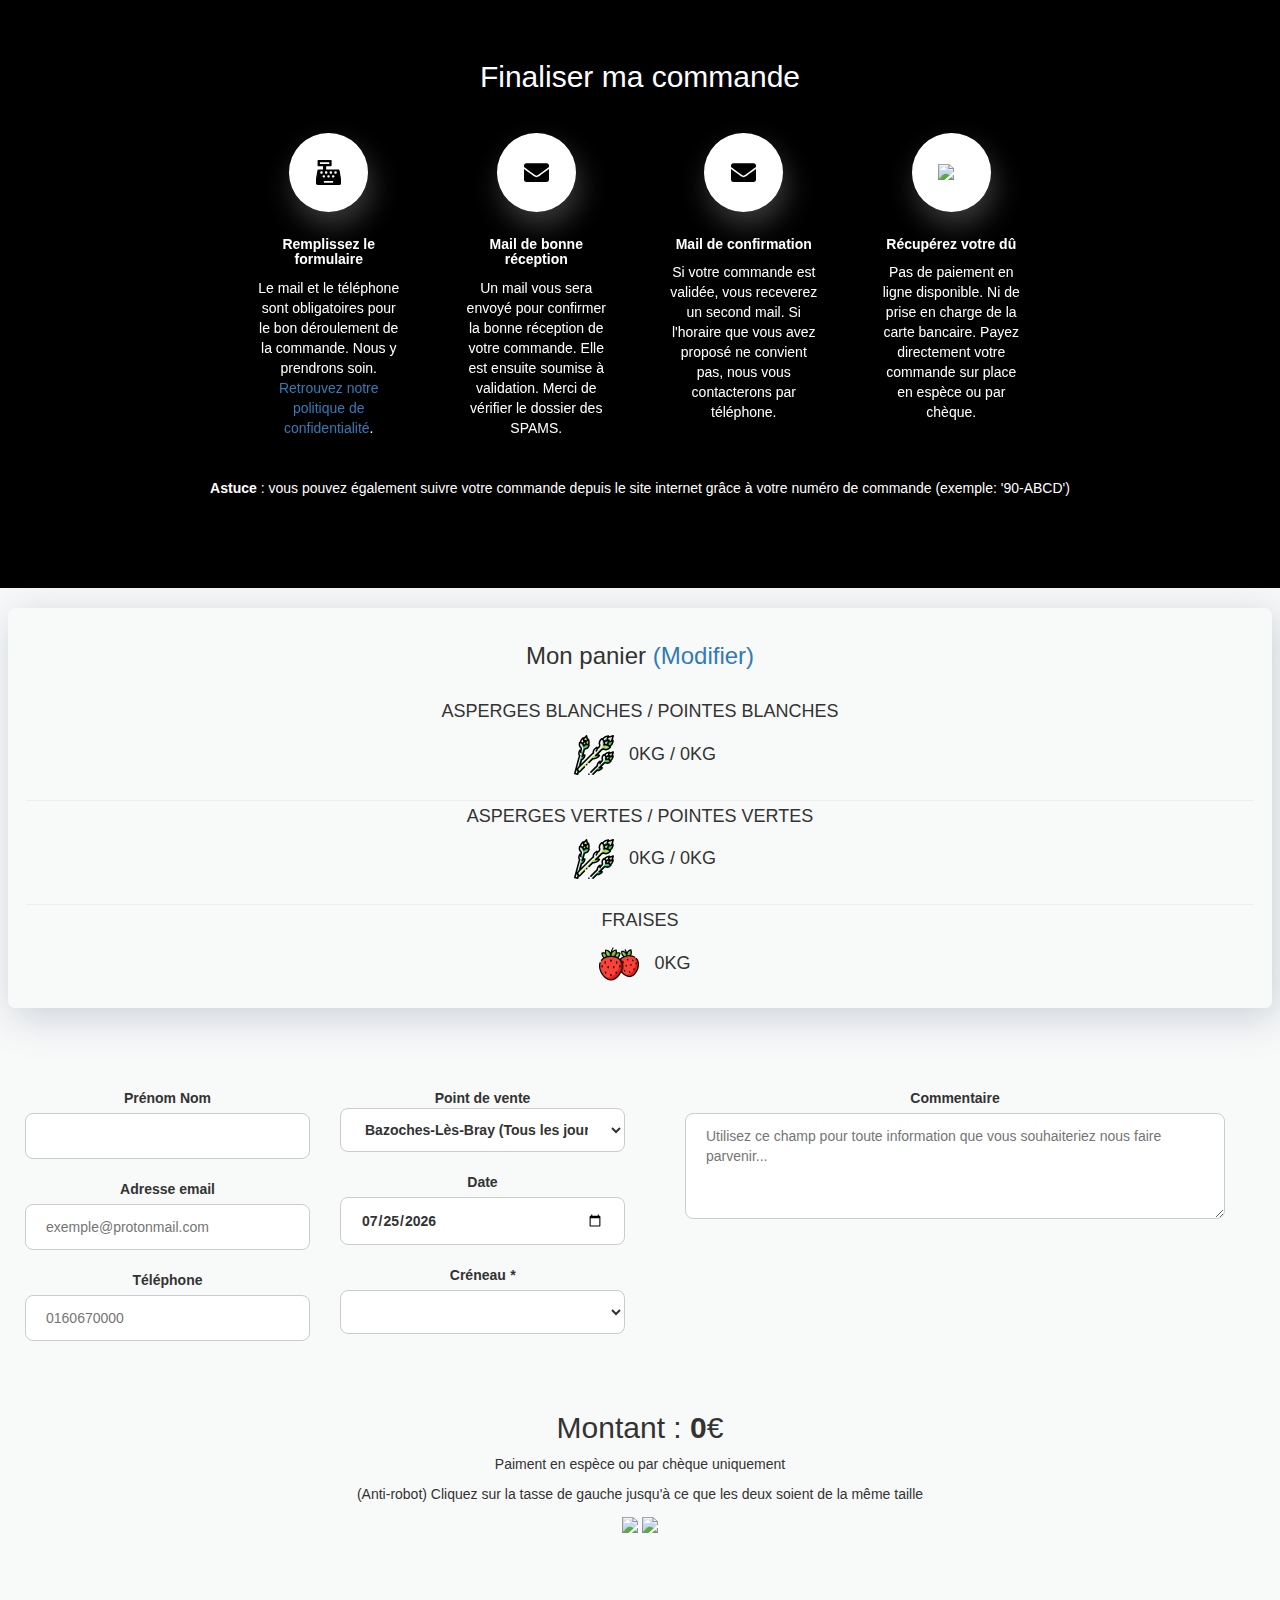
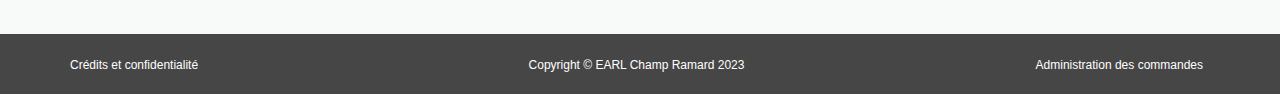
==== commit c4fcfe0c: "FEAT: Add new products" ====
--- a/commander.html
+++ b/commander.html
@@ -40,14 +40,18 @@
       <script src="https://code.jquery.com/jquery-3.2.1.min.js"
               integrity="sha256-hwg4gsxgFZhOsEEamdOYGBf13FyQuiTwlAQgxVSNgt4="
               crossorigin="anonymous"></script>
+
+      <script src="assets/js/modal.js"></script>
       <script src="assets/js/toolbox.js"></script>
       <script src="components/product.js"></script>
+      <script src="components/modal_copyright.js"></script>
+
   </head>
 
   <body>
   <script>
     // GLOBAL VARIABLE
-    var settings = {'aspb': true, 'aspv': true, 'fraise': true};
+    var settings = {'aspb': true, 'aspv': true, 'aspb-pte': true, 'aspv-pte': true, 'fraise': true};
   </script>
 
   <div id="delivery" class="delivery-section">
@@ -60,7 +64,7 @@
           <div class="feature-icon feature-display">
             <img class="feature-img" src="assets/images/cash-register-solid.svg" style="max-width:25px;width:35px;">
           </div>
-          <h5 class="feature-head-text feature-display"> Remplissez le formulaire </h5>
+          <h5 class="feature-head-text feature-display"> <b>Remplissez le formulaire</b> </h5>
           <p class="feature-subtext light feature-display"> Le mail et le téléphone sont obligatoires pour le bon déroulement de la commande. Nous y prendrons soin. <a class="open-credits"/> Retrouvez notre politique de confidentialité</a>.</p>
         </div>
 
@@ -68,26 +72,29 @@
           <div class="feature-icon feature-display">
             <img class="feature-img" src="assets/images/envelope-solid.svg" style="max-width:25px;width:35px;">
           </div>
-          <h5 class="feature-head-text feature-display"> Mail de bonne réception </h5>
-          <p class="feature-subtext light feature-display"> Un mail vous sera envoyé pour confirmer la bonne réception de votre commande. Elle est ensuite soumise à validation. </p>
+          <h5 class="feature-head-text feature-display"> <b>Mail de bonne réception</b> </h5>
+          <p class="feature-subtext light feature-display"> Un mail vous sera envoyé pour confirmer la bonne réception de votre commande. Elle est ensuite soumise à validation. Merci de vérifier le dossier des SPAMS. </p>
         </div>
 
         <div class="col-sm-3 feature">
           <div class="feature-icon feature-display">
             <img class="feature-img" src="assets/images/envelope-solid.svg" style="max-width:25px;width:35px;">
           </div>
-          <h5 class="feature-head-text feature-display"> Mail de confirmation </h5>
+          <h5 class="feature-head-text feature-display"> <b>Mail de confirmation</b> </h5>
           <p class="feature-subtext light feature-display"> Si votre commande est validée, vous receverez un second mail. Si l'horaire que vous avez proposé ne convient pas, nous vous contacterons par téléphone.
         </div>
+
 
         <div class="col-sm-3 feature">
           <div class="feature-icon feature-display feature-display-last">
             <img class="bullet-img" src="assets/images/cart-arrow-down-solid.svg" style="max-width:27px;width:35px;">
           </div>
-          <h5 class="feature-head-text feature-display feature-display-last"> Récupérez votre dû  </h5>
-          <p class="feature-subtext light feature-display feature-display-last"> Pas de paiement en ligne disponible. Payez directement votre commande sur place.</p>
-        </div>
-      </div>
+          <h5 class="feature-head-text feature-display feature-display-last"> <b>Récupérez votre dû</b>  </h5>
+          <p class="feature-subtext light feature-display feature-display-last"> Pas de paiement en ligne disponible. Ni de prise en charge de la carte bancaire. Payez directement votre commande sur place en espèce ou par chèque.</p>
+        </div>
+      </div>
+
+      <p style="color: white;"><b>Astuce</b> : vous pouvez également suivre votre commande depuis le site internet grâce à votre numéro de commande (exemple: '90-ABCD')</p>
 
   </div>
 
@@ -100,13 +107,13 @@
 
         <!-- DEFAULT VIEW --->
         <h3>Mon panier <a id="edit-basket">(Modifier)</a></h3><br/>
-        <p class="plan-title light"> ASPERGES BLANCHES<br/>
+        <p class="plan-title light"> ASPERGES BLANCHES / POINTES BLANCHES<br/>
           <img class="emoji" src="assets/images/logo.svg" style="width:40px" />
-          <span id="prev-aspb">0</span>KG</p>
+          <span id="prev-aspb">0</span>KG / <span id="prev-aspb-pte">0</span>KG</p>
         <hr/>
-        <p class="plan-title light"> ASPERGES VERTES<br/>
+        <p class="plan-title light"> ASPERGES VERTES / POINTES VERTES<br/>
           <img class="emoji" src="assets/images/logo.svg" style="width:40px" />
-          <span id="prev-aspv">0</span>KG</p>
+          <span id="prev-aspv">0</span>KG / <span id="prev-aspv-pte">0</span>KG</p>
         <hr/>
         <p class="plan-title light"> FRAISES<br/>
           <img class="emoji" src="assets/images/strawberry.svg" style="width:40px" />
@@ -114,16 +121,18 @@
       </div>
 
       <!-- BASKET EDITION VIEW --->
-      <div id="basket-edition" class="pricing-table row" style="display:none;">
+      <div id="basket-edition" class="pricing-table row" style="display:none; overflow-x: scroll;">
         <div-product id="aspb" name="ASPERGES BLANCHES"></div-product>
         <div-product id="aspv" name="ASPERGES VERTES"></div-product>
+        <div-product id="aspb-pte" name="ASPERGES BLANCHES"></div-product>
+        <div-product id="aspv-pte" name="ASPERGES VERTES"></div-product>
         <div-product id="fraise" name="FRAISES"></div-product>
       </div>
 
       <!-- BASKET EDITION/SUMMARY BUTTON --->
       <script>
         document.getElementById("edit-basket").onclick = function(){
-          document.getElementById("basket-edition").style.display = "block";
+          document.getElementById("basket-edition").style.display = "flex";
           document.getElementById("basket-summary").style.display = "none";}
       </script>
 
@@ -150,6 +159,16 @@
             document.getElementById("date").min = min;
             document.getElementById("date").max = max;
             document.getElementById("date").value = formatDate(min);
+
+            // TRY TO PREFILL FIELDS
+            for(let field of ["name", "email", "phone"]){
+                if(localStorage.getItem("order-"+field) != undefined){
+                  document.getElementById(field).value = localStorage.getItem("order-"+field);
+                }
+                document.getElementById(field).onchange = function(){
+                  localStorage.setItem("order-"+field, document.getElementById(field).value);
+                }
+            }
           </script>
           <label for="hour">Créneau <em>*</em></label><br/><select name="hour" id="hour" required></select><br><br>
           <input type="text" id="ghooost" value="" style="display:none" required>
@@ -162,6 +181,7 @@
       </div>
 
        <h2>Montant : <b id="price">0</b>€</h2>
+       <p>Paiment en espèce ou par chèque uniquement</p>
        <p id="instruction">(Anti-robot) Cliquez sur la tasse de gauche jusqu'à ce que les deux soient de la même taille</p>
        <div id="coffees">
          <img id="left-horse" src="assets/images/coffee-solid.svg" style="width:30px;">
@@ -186,28 +206,21 @@
 
   </div><!--pricing-background-->
 
-  <div id="credits" class="modal"><div id="copyrightContent"></div>
-    <script>
-      $(function(){
-        $("#copyrightContent").load("assets/components/modals/copyright.html");
-      });
-    </script>
-  </div>
-
-  <!--<div id="timetableModal" class="modal"><div id="timetableContent"></div>
-    <script>
-      $(function(){
-        $("#timetableContent").load("assets/components/modals/timetable.html");
-      });
-    </script>
-  </div>-->
+  <modal-copyright></modal-copyright>
 
   <!-- FOOTER -->
   <div class="footer">
       <div class="container">
           <div class="row">
               <div class="col-sm-3">
-                <span class="webscope-text"><a class="open-credits" style="color:white">Crédits et confidentialité</a></span></div>
+                <span class="webscope-text">
+                  <a class="open-credits" style="color:white">Crédits et confidentialité</a>
+                  <script>
+                  for (link of document.getElementsByClassName('open-credits')){
+                    link.onclick = function(){document.getElementsByTagName('modal-copyright')[0].open()}
+                  }
+                </script>
+                </span></div>
               <div class="col-sm-6 webscope">
                 <span class="webscope-text">Copyright © EARL Champ Ramard 2023</span></div>
               <div class="col-sm-3 admin-section">
@@ -217,8 +230,7 @@
   </div>
 
   <script src="assets/js/script.js"></script>
-  <script src="assets/js/modal.js"></script>
-  <script src="assets/js/order.js"></script>
+  <script src="assets/js/commander.js"></script>
   <script>fetchSettings().then(function(settings){updateSettings(settings); updateBasket();})</script>
   </body>
 </html>
--- a/assets/css/styles.pure.css
+++ b/assets/css/styles.pure.css
@@ -5,5 +5,5 @@
  *//*! normalize.css v3.0.3 | MIT License | github.com/necolas/normalize.css */html{font-family:sans-serif;-webkit-text-size-adjust:100%;-ms-text-size-adjust:100%}body{margin:0}footer,header,menu,section,summary{display:block}[hidden]{display:none}a{background-color:transparent}a:active,a:hover{outline:0}b{font-weight:700}h1{margin:.67em 0;font-size:2em}sub{position:relative;font-size:75%;line-height:0;vertical-align:baseline}sub{bottom:-.25em}img{border:0}svg:not(:root){overflow:hidden}hr{height:0;-webkit-box-sizing:content-box;-moz-box-sizing:content-box;box-sizing:content-box}code{font-family:monospace,monospace;font-size:1em}button,input,select,textarea{-webkit-appearance: button;margin:0;font:inherit;color:inherit}button{overflow:visible}button,select{text-transform:none}button,html input[type=button],input[type=reset],input[type=submit]{-webkit-appearance:button;cursor:pointer}button[disabled],html input[disabled]{cursor:default}button::-moz-focus-inner,input::-moz-focus-inner{padding:0;border:0}input{line-height:normal}input[type=checkbox],input[type=radio]{-webkit-box-sizing:border-box;-moz-box-sizing:border-box;box-sizing:border-box;padding:0}input[type=number]::-webkit-inner-spin-button,input[type=number]::-webkit-outer-spin-button{height:auto}input[type=search]{-webkit-box-sizing:content-box;-moz-box-sizing:content-box;box-sizing:content-box;-webkit-appearance:textfield}input[type=search]::-webkit-search-cancel-button,input[type=search]::-webkit-search-decoration{-webkit-appearance:none}textarea{overflow:auto}table{border-spacing:0;border-collapse:collapse}th{padding:0}/*! Source: https://github.com/h5bp/html5-boilerplate/blob/master/src/css/main.css */@media print{*,:after,:before{color:#000!important;text-shadow:none!important;background:0 0!important;-webkit-box-shadow:none!important;box-shadow:none!important}a,a:visited{text-decoration:underline}a[href]:after{content:" (" attr(href) ")"}a[href^="#"]:after,a[href^="javascript:"]:after{content:""}img,tr{page-break-inside:avoid}img{max-width:100%!important}h2,h3,p{orphans:3;widows:3}h2,h3{page-break-after:avoid}.navbar{display:none}.label{border:1px solid #000}.table{border-collapse:collapse!important}.table th{background-color:#fff!important}}@font-face{font-family:'Glyphicons Halflings';src:url(https://maxcdn.bootstrapcdn.com/bootstrap/3.3.7/fonts/glyphicons-halflings-regular.eot);src:url(https://maxcdn.bootstrapcdn.com/bootstrap/3.3.7/fonts/glyphicons-halflings-regular.eot?#iefix) format('embedded-opentype'),url(https://maxcdn.bootstrapcdn.com/bootstrap/3.3.7/fonts/glyphicons-halflings-regular.woff2) format('woff2'),url(https://maxcdn.bootstrapcdn.com/bootstrap/3.3.7/fonts/glyphicons-halflings-regular.woff) format('woff'),url(https://maxcdn.bootstrapcdn.com/bootstrap/3.3.7/fonts/glyphicons-halflings-regular.ttf) format('truetype'),url(https://maxcdn.bootstrapcdn.com/bootstrap/3.3.7/fonts/glyphicons-halflings-regular.svg#glyphicons_halflingsregular) format('svg')}*{-webkit-box-sizing:border-box;-moz-box-sizing:border-box;box-sizing:border-box}:after,:before{-webkit-box-sizing:border-box;-moz-box-sizing:border-box;box-sizing:border-box}html{font-size:10px;-webkit-tap-highlight-color:transparent}body{font-family:"Helvetica Neue",Helvetica,Arial,sans-serif;font-size:14px;line-height:1.42857143;color:#333;background-color:#fff}button,input,select,textarea{font-family:inherit;font-size:inherit;line-height:inherit}a{color:#337ab7;text-decoration:none}a:focus,a:hover{color:#23527c;text-decoration:underline}a:focus{outline:5px auto -webkit-focus-ring-color;outline-offset:-2px}img{vertical-align:middle}.img-responsive{display:block;max-width:100%;height:auto}hr{margin-top:20px;margin-bottom:20px;border:0;border-top:1px solid #eee}[role=button]{cursor:pointer}.h1,.h2,.h3,.h4,.h5,.h6,h1,h2,h3,h4,h5,h6{font-family:inherit;font-weight:500;line-height:1.1;color:inherit}.h1,.h2,.h3,h1,h2,h3{margin-top:20px;margin-bottom:10px}.h4,.h5,.h6,h4,h5,h6{margin-top:10px;margin-bottom:10px}.h1,h1{font-size:36px}.h2,h2{font-size:30px}.h3,h3{font-size:24px}.h4,h4{font-size:18px}.h5,h5{font-size:14px}.h6,h6{font-size:12px}p{margin:0 0 10px}.text-left{text-align:left}.text-right{text-align:right}.text-center{text-align:center}.text-info{color:#31708f}a.text-info:focus,a.text-info:hover{color:#245269}ul{margin-top:0;margin-bottom:10px}ul ul{margin-bottom:0}address{margin-bottom:20px;font-style:normal;line-height:1.42857143}code{font-family:Menlo,Monaco,Consolas,"Courier New",monospace}code{padding:2px 4px;font-size:90%;color:#c7254e;background-color:#f9f2f4;border-radius:4px}.container{padding-right:15px;padding-left:15px;margin-right:auto;margin-left:auto}@media (min-width:768px){.container{width:750px}}@media (min-width:992px){.container{width:970px}}@media (min-width:1200px){.container{width:1170px}}.row{margin-right:-15px;margin-left:-15px}.col-sm-1,.col-sm-10,.col-sm-11,.col-sm-12,.col-sm-2,.col-sm-3,.col-sm-4,.col-sm-5,.col-sm-6,.col-sm-7,.col-sm-8,.col-sm-9{position:relative;min-height:1px;padding-right:15px;padding-left:15px}@media (min-width:768px){.col-sm-1,.col-sm-10,.col-sm-11,.col-sm-12,.col-sm-2,.col-sm-3,.col-sm-4,.col-sm-5,.col-sm-6,.col-sm-7,.col-sm-8,.col-sm-9{float:left}.col-sm-12{width:100%}.col-sm-11{width:91.66666667%}.col-sm-10{width:83.33333333%}.col-sm-9{width:75%}.col-sm-8{width:66.66666667%}.col-sm-7{width:58.33333333%}.col-sm-6{width:50%}.col-sm-5{width:41.66666667%}.col-sm-4{width:33.33333333%}.col-sm-3{width:25%}.col-sm-2{width:16.66666667%}.col-sm-1{width:8.33333333%}}table{background-color:transparent}th{text-align:left}.table{width:100%;max-width:100%;margin-bottom:20px}.table .table{background-color:#fff}table col[class*=col-]{position:static;display:table-column;float:none}table th[class*=col-]{position:static;display:table-cell;float:none}.table-responsive{min-height:.01%;overflow-x:auto}@media screen and (max-width:767px){.table-responsive{width:100%;margin-bottom:15px;overflow-y:hidden;-ms-overflow-style:-ms-autohiding-scrollbar;border:1px solid #ddd}.table-responsive>.table{margin-bottom:0}}label{display:inline-block;max-width:100%;margin-bottom:5px;font-weight:700}input[type=search]{-webkit-box-sizing:border-box;-moz-box-sizing:border-box;box-sizing:border-box}input[type=checkbox],input[type=radio]{margin:4px 0 0;line-height:normal}input[type=file]{display:block}input[type=range]{display:block;width:100%}select[multiple],select[size]{height:auto}input[type=checkbox]:focus,input[type=file]:focus,input[type=radio]:focus{outline:5px auto -webkit-focus-ring-color;outline-offset:-2px}input[type=search]{-webkit-appearance:none}@media screen and (-webkit-min-device-pixel-ratio:0){input[type=date].input-sm,input[type=datetime-local].input-sm,input[type=month].input-sm,input[type=time].input-sm{line-height:30px}}input[type=checkbox][disabled],input[type=radio][disabled]{cursor:not-allowed}.input-sm{height:30px;padding:5px 10px;font-size:12px;line-height:1.5;border-radius:3px}select.input-sm{height:30px;line-height:30px}select[multiple].input-sm,textarea.input-sm{height:auto}.btn{display:inline-block;padding:6px 12px;margin-bottom:0;font-size:14px;font-weight:400;line-height:1.42857143;text-align:center;white-space:nowrap;vertical-align:middle;-ms-touch-action:manipulation;touch-action:manipulation;cursor:pointer;-webkit-user-select:none;-moz-user-select:none;-ms-user-select:none;user-select:none;background-image:none;border:1px solid transparent;border-radius:4px}.btn:active.focus,.btn:active:focus,.btn:focus{outline:5px auto -webkit-focus-ring-color;outline-offset:-2px}.btn:focus,.btn:hover{color:#333;text-decoration:none}.btn:active{background-image:none;outline:0;-webkit-box-shadow:inset 0 3px 5px rgba(0,0,0,.125);box-shadow:inset 0 3px 5px rgba(0,0,0,.125)}.btn[disabled]{cursor:not-allowed;-webkit-box-shadow:none;box-shadow:none;opacity:.65}.btn-info{color:#fff;background-color:#5bc0de;border-color:#46b8da}.btn-info:focus{color:#fff;background-color:#31b0d5;border-color:#1b6d85}.btn-info:hover{color:#fff;background-color:#31b0d5;border-color:#269abc}.btn-info:active{color:#fff;background-color:#31b0d5;border-color:#269abc}.btn-info:active.focus,.btn-info:active:focus,.btn-info:active:hover{color:#fff;background-color:#269abc;border-color:#1b6d85}.btn-info:active{background-image:none}.btn-info[disabled]:focus,.btn-info[disabled]:hover{background-color:#5bc0de;border-color:#46b8da}.btn-link{font-weight:400;color:#337ab7;border-radius:0}.btn-link,.btn-link:active,.btn-link[disabled]{background-color:transparent;-webkit-box-shadow:none;box-shadow:none}.btn-link,.btn-link:active,.btn-link:focus,.btn-link:hover{border-color:transparent}.btn-link:focus,.btn-link:hover{color:#23527c;text-decoration:underline;background-color:transparent}.btn-link[disabled]:focus,.btn-link[disabled]:hover{color:#777;text-decoration:none}.btn-sm{padding:5px 10px;font-size:12px;line-height:1.5;border-radius:3px}.btn-block{display:block;width:100%}.btn-block+.btn-block{margin-top:5px}input[type=button].btn-block,input[type=reset].btn-block,input[type=submit].btn-block{width:100%}.open>a{outline:0}[data-toggle=buttons]>.btn input[type=checkbox],[data-toggle=buttons]>.btn input[type=radio]{position:absolute;clip:rect(0,0,0,0);pointer-events:none}.navbar{position:relative;min-height:50px;margin-bottom:20px;border:1px solid transparent}@media (min-width:768px){.navbar{border-radius:4px}}@media (min-width:768px){.navbar-header{float:left}}.container>.navbar-header{margin-right:-15px;margin-left:-15px}@media (min-width:768px){.container>.navbar-header{margin-right:0;margin-left:0}}.navbar-brand{float:left;height:50px;padding:15px 15px;font-size:18px;line-height:20px}.navbar-brand:focus,.navbar-brand:hover{text-decoration:none}.navbar-brand>img{display:block}@media (min-width:768px){.navbar>.container .navbar-brand{margin-left:-15px}}.navbar-form{padding:10px 15px;margin-top:8px;margin-right:-15px;margin-bottom:8px;margin-left:-15px;border-top:1px solid transparent;border-bottom:1px solid transparent;-webkit-box-shadow:inset 0 1px 0 rgba(255,255,255,.1),0 1px 0 rgba(255,255,255,.1);box-shadow:inset 0 1px 0 rgba(255,255,255,.1),0 1px 0 rgba(255,255,255,.1)}@media (min-width:768px){.navbar-form{width:auto;padding-top:0;padding-bottom:0;margin-right:0;margin-left:0;border:0;-webkit-box-shadow:none;box-shadow:none}}.navbar-btn{margin-top:8px;margin-bottom:8px}.navbar-btn.btn-sm{margin-top:10px;margin-bottom:10px}.navbar-text{margin-top:15px;margin-bottom:15px}@media (min-width:768px){.navbar-text{float:left;margin-right:15px;margin-left:15px}}@media (min-width:768px){.navbar-left{float:left!important}.navbar-right{float:right!important;margin-right:-15px}.navbar-right~.navbar-right{margin-right:0}}.label{display:inline;padding:.2em .6em .3em;font-size:75%;font-weight:700;line-height:1;color:#fff;text-align:center;white-space:nowrap;vertical-align:baseline;border-radius:.25em}a.label:focus,a.label:hover{color:#fff;text-decoration:none;cursor:pointer}.label:empty{display:none}.btn .label{position:relative;top:-1px}.label-info{background-color:#5bc0de}.label-info[href]:focus,.label-info[href]:hover{background-color:#31b0d5}@-webkit-keyframes progress-bar-stripes{from{background-position:40px 0}to{background-position:0 0}}@-o-keyframes progress-bar-stripes{from{background-position:40px 0}to{background-position:0 0}}@keyframes progress-bar-stripes{from{background-position:40px 0}to{background-position:0 0}}.embed-responsive{position:relative;display:block;height:0;padding:0;overflow:hidden}.embed-responsive .embed-responsive-item,.embed-responsive embed,.embed-responsive iframe{position:absolute;top:0;bottom:0;left:0;width:100%;height:100%;border:0}.close{float:right;font-size:21px;font-weight:700;line-height:1;color:#000;text-shadow:0 1px 0 #fff;opacity:.2}.close:focus,.close:hover{color:#000;text-decoration:none;cursor:pointer;opacity:.5}button.close{-webkit-appearance:none;padding:0;cursor:pointer;background:0 0;border:0}.modal-open{overflow:hidden}.modal{position:fixed;top:0;right:0;bottom:0;left:0;z-index:1050;display:none;overflow:hidden;-webkit-overflow-scrolling:touch;outline:0}.modal.in .modal-dialog{-webkit-transform:translate(0,0);-ms-transform:translate(0,0);-o-transform:translate(0,0);transform:translate(0,0)}.modal-open .modal{overflow-x:hidden;overflow-y:auto}.modal-dialog{position:relative;width:auto;margin:10px}.modal-content{position:relative;background-color:#fff;-webkit-background-clip:padding-box;background-clip:padding-box;border:1px solid #999;border:1px solid rgba(0,0,0,.2);border-radius:6px;outline:0;-webkit-box-shadow:0 3px 9px rgba(0,0,0,.5);box-shadow:0 3px 9px rgba(0,0,0,.5)}.modal-header{padding:15px;border-bottom:1px solid #e5e5e5}.modal-header .close{margin-top:-2px}.modal-title{margin:0;line-height:1.42857143}.modal-body{position:relative;padding:15px}.modal-footer{padding:15px;text-align:right;border-top:1px solid #e5e5e5}.modal-footer .btn+.btn{margin-bottom:0;margin-left:5px}.modal-footer .btn-block+.btn-block{margin-left:0}@media (min-width:768px){.modal-dialog{width:600px;margin:30px auto}.modal-content{-webkit-box-shadow:0 5px 15px rgba(0,0,0,.5);box-shadow:0 5px 15px rgba(0,0,0,.5)}.modal-sm{width:300px}}.container:after,.container:before,.modal-footer:after,.modal-footer:before,.modal-header:after,.modal-header:before,.navbar-header:after,.navbar-header:before,.navbar:after,.navbar:before,.row:after,.row:before{display:table;content:" "}.container:after,.modal-footer:after,.modal-header:after,.navbar-header:after,.navbar:after,.row:after{clear:both}.center-block{display:block;margin-right:auto;margin-left:auto}.hidden{display:none!important}@media (min-width:768px) and (max-width:991px){.hidden-sm{display:none!important}}@font-face{font-family:'Material Icons';font-style:normal;font-weight:400;src:url(https://fonts.gstatic.com/s/materialicons/v70/flUhRq6tzZclQEJ-Vdg-IuiaDsNZ.ttf) format('truetype')}.material-icons{font-family:'Material Icons';font-weight:400;font-style:normal;font-size:24px;line-height:1;letter-spacing:normal;text-transform:none;display:inline-block;white-space:nowrap;word-wrap:normal;direction:ltr}/*!
  *  Font Awesome 4.7.0 by @davegandy - http://fontawesome.io - @fontawesome
  *  License - http://fontawesome.io/license (Font: SIL OFL 1.1, CSS: MIT License)
- */@font-face{font-family:FontAwesome;src:url(https://maxcdn.bootstrapcdn.com/font-awesome/4.7.0/fonts/fontawesome-webfont.eot?v=4.7.0);src:url(https://maxcdn.bootstrapcdn.com/font-awesome/4.7.0/fonts/fontawesome-webfont.eot?#iefix&v=4.7.0) format('embedded-opentype'),url(https://maxcdn.bootstrapcdn.com/font-awesome/4.7.0/fonts/fontawesome-webfont.woff2?v=4.7.0) format('woff2'),url(https://maxcdn.bootstrapcdn.com/font-awesome/4.7.0/fonts/fontawesome-webfont.woff?v=4.7.0) format('woff'),url(https://maxcdn.bootstrapcdn.com/font-awesome/4.7.0/fonts/fontawesome-webfont.ttf?v=4.7.0) format('truetype'),url(https://maxcdn.bootstrapcdn.com/font-awesome/4.7.0/fonts/fontawesome-webfont.svg?v=4.7.0#fontawesomeregular) format('svg');font-weight:400;font-style:normal}.fa{display:inline-block;font:normal normal normal 14px/1 FontAwesome;font-size:inherit;text-rendering:auto;-webkit-font-smoothing:antialiased;-moz-osx-font-smoothing:grayscale}.fa-2x{font-size:2em}.fa-3x{font-size:3em}.fa-4x{font-size:4em}.fa-5x{font-size:5em}.fa-ul{padding-left:0;margin-left:2.14285714em;list-style-type:none}.fa-ul>li{position:relative}.fa-li{position:absolute;left:-2.14285714em;width:2.14285714em;top:.14285714em;text-align:center}.fa-border{padding:.2em .25em .15em;border:solid .08em #eee;border-radius:.1em}@-webkit-keyframes fa-spin{0%{-webkit-transform:rotate(0);transform:rotate(0)}100%{-webkit-transform:rotate(359deg);transform:rotate(359deg)}}@keyframes fa-spin{0%{-webkit-transform:rotate(0);transform:rotate(0)}100%{-webkit-transform:rotate(359deg);transform:rotate(359deg)}}.fa-th:before{content:"\f00a"}.fa-close:before,.fa-times:before{content:"\f00d"}.fa-font:before{content:"\f031"}.fa-bold:before{content:"\f032"}.fa-text-height:before{content:"\f034"}.fa-text-width:before{content:"\f035"}.fa-image:before{content:"\f03e"}.fa-edit:before{content:"\f044"}.fa-arrow-left:before{content:"\f060"}.fa-arrow-right:before{content:"\f061"}.fa-arrow-down:before{content:"\f063"}.fa-plus:before{content:"\f067"}.fa-phone:before{content:"\f095"}.fa-facebook:before{content:"\f09a"}.fa-github:before{content:"\f09b"}.fa-filter:before{content:"\f0b0"}.fa-users:before{content:"\f0c0"}.fa-link:before{content:"\f0c1"}.fa-table:before{content:"\f0ce"}.fa-money:before{content:"\f0d6"}.fa-envelope:before{content:"\f0e0"}.fa-dashboard:before{content:"\f0e4"}.fa-coffee:before{content:"\f0f4"}.fa-angle-double-left:before{content:"\f100"}.fa-angle-double-right:before{content:"\f101"}.fa-angle-double-down:before{content:"\f103"}.fa-angle-left:before{content:"\f104"}.fa-angle-right:before{content:"\f105"}.fa-angle-down:before{content:"\f107"}.fa-code:before{content:"\f121"}.fa-info:before{content:"\f129"}.fa-maxcdn:before{content:"\f136"}.fa-html5:before{content:"\f13b"}.fa-css3:before{content:"\f13c"}.fa-apple:before{content:"\f179"}.fa-header:before{content:"\f1dc"}.fa-copyright:before{content:"\f1f9"}.fa-cart-plus:before{content:"\f217"}.fa-cart-arrow-down:before{content:"\f218"}.fa-500px:before{content:"\f26e"}.fa-fa:before,.fa-font-awesome:before{content:"\f2b4"}.fa-envelope-open:before{content:"\f2b6"}.fa-s15:before{content:"\f2cd"}@import url(https://fonts.googleapis.com/css?family=Montserrat:300,400,500,700);input,select,textarea{width:100%;padding:12px 20px;display:inline-block;border:1px solid #ccc;border-radius:8px;box-sizing:border-box;background-color:#fff}input:focus{background-color:#eee;border-color:#aaa}body{height:100%;font-family:Montserrat,sans-serif;background-color:#f8f9f9}.header-right{display:none}.navbar-item{color:#fff;padding:10px}.navbar-item:hover{color:#58d5f7;text-decoration:none}.hero-background{overflow:hidden;position:relative;background-image:linear-gradient(to top,#0ba360 0,#3cba92 100%)}.bold{font-weight:600}.light{font-weight:300}.header{padding-top:35px;width:100%;height:100px;position:relative;z-index:4}.logo{max-width:100px;padding-left:0;padding-top:5px}.header-btn{background-color:#44432a;border-radius:10px;border:#0abceb;float:right;width:195px;height:51px;color:#fff;-webkit-transition-duration:.4s;transition-duration:.4s;margin-top:-10px}.header-btn:hover{background-color:#44432a;color:#fff;border-radius:20px;-webkit-box-shadow:-1px 9px 46px -17px rgba(43,43,43,1);-moz-box-shadow:-1px 9px 46px -17px rgba(43,43,43,1);box-shadow:-1px 9px 46px -17px rgba(43,43,43,1)}.hero{position:relative;z-index:4;padding-bottom:60px}.emoji{cursor:pointer;margin:10px;transition:transform .4s ease;width:20px;}.emoji:hover{transform:translateY(5px)}.hero-right{color:#fff;text-align:center}.ipad{display:none}.ipad-screen{display:none}.hero-btn{-webkit-transition-duration:.4s;transition-duration:.4s;background-color:#8fc85c;border-radius:10px;border:1px solid #8fc85c;width:210px;height:51px;color:#44432a;margin:30px auto}.hero-btn:hover{background-color:#8fc85c;color:#39ad19;border-radius:20px;-webkit-box-shadow:-1px 9px 46px -17px rgba(43,43,43,1);-moz-box-shadow:-1px 9px 46px -17px rgba(43,43,43,1);box-shadow:-1px 9px 46px -17px rgba(43,43,43,1)}.header-headline{padding-top:0;padding-bottom:15px;text-align:center}.header-running-text{text-align:center;max-width:287px;line-height:1.5;margin:auto}.delivery-section{background-color:#000;padding-top:40px;padding-bottom:80px;text-align:center;position:relative}.delivery-headline{color:#fff;padding-bottom:30px}.delivery-container{max-width:830px;margin:auto}.feature{text-align:center;padding:30px}.feature-no-display{opacity:0;-webkit-transform:translateY(15%) translateZ(0);-moz-transform:translateY(15%) translateZ(0);transform:translateY(15%) translateZ(0);-webkit-transition:-webkit-transform .4s ease-out,opacity .4s ease;-moz-transition:-moz-transform .4s ease-out,opacity .4s ease;-o-transition:-o-transform .4s ease-out,opacity .4s ease;transition:transform .4s ease-out,opacity .4s ease}.feature-display{opacity:1;-webkit-transform:translateY(0) translateZ(0);-moz-transform:translateY(0) translateZ(0);transform:translateY(0) translateZ(0)}.feature-display-mid{transition-delay:.1s}.feature-display-last{transition-delay:.2s}.feature-icon{background-color:#fff;border-radius:50%;height:5.625em;width:5.625em;display:flex;justify-content:center;align-items:center;margin:auto;box-shadow:4px 14px 28px #393939}.feature-head-text{color:#fff;padding-top:15px}.feature-subtext{color:#fff;padding-top:0}.feature-img{max-width:23px}.white-section{max-width:1400px;margin:auto;overflow:hidden}.white-section-text{text-align:center}.pricing-background{background-color:#f8f9f9}.pricing-section-header{padding-top:35px}.pricing-section-sub{padding-top:10px;color:grey}.pricing-table{padding:0 0 20px;max-width:1050px;margin:auto}.plan{text-align:center;max-width:390px;margin:auto;height:500px;padding:36px 15px 45px;position:relative}.mid-plan{text-align:center;max-width:390px;margin-left:10px;margin-right:10px;margin-top:20px;margin-bottom:20px;height:400px;padding:36px 15px 45px;position:relative;box-shadow:5px 8.7px 40px rgba(99,117,138,.3);border-radius:7px}.box{text-align:center;min-width:300px;width:50%;margin-left:8px;margin-right:8px;margin-top:20px;margin-bottom:80px;height:400px;padding:15px;position:relative;box-shadow:5px 8.7px 40px rgba(99,117,138,.3);border-radius:7px}.box>hr{margin:3px}.plan li{position:relative}.mid-plan li:before,.plan li::before{font-family:Material Icons;content:"check";color:#3aeb8c;position:absolute;left:-10px;position:relative}.plan-title{font-size:18px;padding-bottom:5px}.plan-cost{font-size:45px}.plan-cost::after{content:"€"}.monthly{font-size:12px;padding-bottom:20px}.plan-delivery{-webkit-padding-start:0}.plan-btn{background-color:#0da462;border-radius:10px;color:#fff;border:#0abceb;width:164px;height:51px;-webkit-transition-duration:.4s;transition-duration:.4s;display:block;padding:15px;margin:auto;position:absolute;left:calc(50% - 82px);bottom:50px}.plan-btn:hover{background-color:#0da462;color:#fff;border-radius:20px;-webkit-box-shadow:-1px 9px 46px -17px rgba(43,43,43,1);-moz-box-shadow:-1px 9px 46px -17px rgba(43,43,43,1);box-shadow:-1px 9px 46px -17px rgba(43,43,43,1)}.team{padding-bottom:50px;padding-top:60px;background-color: #A5D6A7}.team-container{text-align:center;margin:auto;max-width:920px}.team-section-header{padding-bottom:0}.email-form{display:flex;justify-content:center;align-items:center}.email-input{background-color:#fff;border-radius:10px;border:1px solid #fff;width:210px;height:51px;color:grey;margin-top:20px;border:none}.submit-btn{background-color:#25f18b;border-radius:10px;color:#fff;height:51px;width:120px;margin-top:20px;margin-left:3px;-webkit-transition-duration:.4s;transition-duration:.4s}.submit-btn:hover{background-color:#6affb4;color:#fff;border-radius:20px;-webkit-box-shadow:-1px 9px 46px -17px rgba(43,43,43,1);-moz-box-shadow:-1px 9px 46px -17px rgba(43,43,43,1);box-shadow:-1px 9px 46px -17px rgba(43,43,43,1)}.email-form-div{max-width:60px;margin:auto}.footer{background-color:#464646;padding-top:20px;padding-bottom:20px}.webscope-text{color:#fff;font-size:12px;padding-right:7px}.webscope{text-align:center;margin-top:-5px}.admin-section{text-align:right}.modal-header{padding:2px 16px;color:#000}.modal-body{padding:2px 16px;min-height:100px;height:90%;overflow-y:scroll}.modal-footer{padding:2px 16px;color:#fff}.modal-content{position:fixed;top:auto;right:auto;left:auto;bottom:0;background-color:#f8f9f9;height:90%;width:90%;margin-left:5%;margin-right:5%;padding:0;border:1px solid #888;border-radius:0;border-top-left-radius:10px;border-top-right-radius:10px;box-shadow:0 4px 8px 0 rgba(0,0,0,.2),0 6px 20px 0 rgba(0,0,0,.19);animation-name:animatebottom;animation-duration:.5s}@keyframes animatebottom{from{bottom:-300px;opacity:0}to{bottom:0;opacity:1}}.modal{display:none;position:fixed;z-index:5;top:auto;left:auto;right:auto;bottom:0;width:100%;height:100%;overflow:auto;background-color:#000;background-color:rgba(0,0,0,.4)}.close{color:#000;float:right;font-size:70px;font-weight:700}.close:focus,.close:hover{color:#000;text-decoration:none;cursor:pointer}.fab-container{display:none}@media (max-width:768px){.fab-container{display:none;position:fixed;bottom:15px;right:15px;z-index:999;cursor:pointer}}.fab-icon-holder{width:120px;height:50px;border-radius:50px;background:#016fb9;box-shadow:0 6px 20px rgba(0,0,0,.2)}.fab-icon-holder:hover{opacity:.8}.fab{width:140px;height:60px;background:#d23f31}.fab-options{list-style-type:none;margin:0;position:absolute;bottom:70px;right:0;opacity:0;transition:all .3s ease;transform:scale(0);transform-origin:85% bottom}.fab-options:hover,.fab:hover+.fab-options{opacity:1;transform:scale(1)}.fab-options li{display:flex;justify-content:flex-end;padding:5px}.fab-label{padding:2px 5px;align-self:center;user-select:none;white-space:nowrap;border-radius:3px;font-size:16px;background:#666;color:#fff;box-shadow:0 6px 20px rgba(0,0,0,.2);margin-right:10px}@media only screen and (min-width:768px){.header-right{display:block;float:right;padding:6px 20px}.header-headline{text-align:left;max-width:380px;padding-top:25px}.header-running-text{line-height:30px;margin:0;text-align:left}.hero{padding-bottom:230px}.hero-button{margin-top:30px;margin-bottom:30px}.hero-right{text-align:left}.ipad{display:block;position:absolute;right:100px;z-index:1;height:350pxmargin-top:45px;transform:rotate(-6deg);max-width:45%;border-radius:25px;background:#fff;box-shadow:inset 0 4px 7px 1px #fff,inset 0 -5px 20px rgba(173,186,204,.25),0 0 33px rgba(0,21,64,.14),0 10px 20px rgba(0,21,64,.05)}.ipad-screen{display:block;padding-bottom:40px;margin-top:19px;right:1px}.feature-section{padding-top:60px}.white-section-text{text-align:justify;padding-top:80px;padding-left:100px}.pricing-table{padding:70px 0 100px;max-width:1050px;margin:auto}}.team{padding-bottom:130px}.email-form-div{max-width:inherit;margin:auto}.webscope{margin-top:0}.social-badge{display: inline-block;width: 35px; height: 35px; border-radius:50%;padding-top: 5px;margin: 25px auto;background-color: #19a96e;}
+ */@font-face{font-family:FontAwesome;src:url(https://maxcdn.bootstrapcdn.com/font-awesome/4.7.0/fonts/fontawesome-webfont.eot?v=4.7.0);src:url(https://maxcdn.bootstrapcdn.com/font-awesome/4.7.0/fonts/fontawesome-webfont.eot?#iefix&v=4.7.0) format('embedded-opentype'),url(https://maxcdn.bootstrapcdn.com/font-awesome/4.7.0/fonts/fontawesome-webfont.woff2?v=4.7.0) format('woff2'),url(https://maxcdn.bootstrapcdn.com/font-awesome/4.7.0/fonts/fontawesome-webfont.woff?v=4.7.0) format('woff'),url(https://maxcdn.bootstrapcdn.com/font-awesome/4.7.0/fonts/fontawesome-webfont.ttf?v=4.7.0) format('truetype'),url(https://maxcdn.bootstrapcdn.com/font-awesome/4.7.0/fonts/fontawesome-webfont.svg?v=4.7.0#fontawesomeregular) format('svg');font-weight:400;font-style:normal}.fa{display:inline-block;font:normal normal normal 14px/1 FontAwesome;font-size:inherit;text-rendering:auto;-webkit-font-smoothing:antialiased;-moz-osx-font-smoothing:grayscale}.fa-2x{font-size:2em}.fa-3x{font-size:3em}.fa-4x{font-size:4em}.fa-5x{font-size:5em}.fa-ul{padding-left:0;margin-left:2.14285714em;list-style-type:none}.fa-ul>li{position:relative}.fa-li{position:absolute;left:-2.14285714em;width:2.14285714em;top:.14285714em;text-align:center}.fa-border{padding:.2em .25em .15em;border:solid .08em #eee;border-radius:.1em}@-webkit-keyframes fa-spin{0%{-webkit-transform:rotate(0);transform:rotate(0)}100%{-webkit-transform:rotate(359deg);transform:rotate(359deg)}}@keyframes fa-spin{0%{-webkit-transform:rotate(0);transform:rotate(0)}100%{-webkit-transform:rotate(359deg);transform:rotate(359deg)}}.fa-th:before{content:"\f00a"}.fa-close:before,.fa-times:before{content:"\f00d"}.fa-font:before{content:"\f031"}.fa-bold:before{content:"\f032"}.fa-text-height:before{content:"\f034"}.fa-text-width:before{content:"\f035"}.fa-image:before{content:"\f03e"}.fa-edit:before{content:"\f044"}.fa-arrow-left:before{content:"\f060"}.fa-arrow-right:before{content:"\f061"}.fa-arrow-down:before{content:"\f063"}.fa-plus:before{content:"\f067"}.fa-phone:before{content:"\f095"}.fa-facebook:before{content:"\f09a"}.fa-github:before{content:"\f09b"}.fa-filter:before{content:"\f0b0"}.fa-users:before{content:"\f0c0"}.fa-link:before{content:"\f0c1"}.fa-table:before{content:"\f0ce"}.fa-money:before{content:"\f0d6"}.fa-envelope:before{content:"\f0e0"}.fa-dashboard:before{content:"\f0e4"}.fa-coffee:before{content:"\f0f4"}.fa-angle-double-left:before{content:"\f100"}.fa-angle-double-right:before{content:"\f101"}.fa-angle-double-down:before{content:"\f103"}.fa-angle-left:before{content:"\f104"}.fa-angle-right:before{content:"\f105"}.fa-angle-down:before{content:"\f107"}.fa-code:before{content:"\f121"}.fa-info:before{content:"\f129"}.fa-maxcdn:before{content:"\f136"}.fa-html5:before{content:"\f13b"}.fa-css3:before{content:"\f13c"}.fa-apple:before{content:"\f179"}.fa-header:before{content:"\f1dc"}.fa-copyright:before{content:"\f1f9"}.fa-cart-plus:before{content:"\f217"}.fa-cart-arrow-down:before{content:"\f218"}.fa-500px:before{content:"\f26e"}.fa-fa:before,.fa-font-awesome:before{content:"\f2b4"}.fa-envelope-open:before{content:"\f2b6"}.fa-s15:before{content:"\f2cd"}@import url(https://fonts.googleapis.com/css?family=Montserrat:300,400,500,700);input,select,textarea{width:100%;padding:12px 20px;display:inline-block;border:1px solid #ccc;border-radius:8px;box-sizing:border-box;background-color:#fff}input:focus{background-color:#eee;border-color:#aaa}body{height:100%;font-family:Montserrat,sans-serif;background-color:#f8f9f9}.header-right{display:none}.navbar-item{color:#fff;padding:10px}.navbar-item:hover{color:#58d5f7;text-decoration:none}.hero-background{overflow:hidden;position:relative;background-image:linear-gradient(to top,#0ba360 0,#3cba92 100%)}.bold{font-weight:600}.light{font-weight:300}.header{padding-top:35px;width:100%;height:100px;position:relative;z-index:4}.logo{max-width:100px;padding-left:0;padding-top:5px}.header-btn{background-color:#44432a;border-radius:10px;border:#0abceb;float:right;width:195px;height:51px;color:#fff;-webkit-transition-duration:.4s;transition-duration:.4s;margin-top:-10px}.header-btn:hover{background-color:#44432a;color:#fff;border-radius:20px;-webkit-box-shadow:-1px 9px 46px -17px rgba(43,43,43,1);-moz-box-shadow:-1px 9px 46px -17px rgba(43,43,43,1);box-shadow:-1px 9px 46px -17px rgba(43,43,43,1)}.hero{position:relative;z-index:4;padding-bottom:60px}.emoji{cursor:pointer;margin:10px;transition:transform .4s ease;width:20px;}.emoji:hover{transform:translateY(5px)}.hero-right{color:#fff;text-align:center}.ipad{display:none}.ipad-screen{display:none}.hero-btn{-webkit-transition-duration:.4s;transition-duration:.4s;background-color:#8fc85c;border-radius:10px;border:1px solid #8fc85c;width:210px;height:51px;color:#44432a;margin:30px auto}.hero-btn:hover{background-color:#8fc85c;color:#39ad19;border-radius:20px;-webkit-box-shadow:-1px 9px 46px -17px rgba(43,43,43,1);-moz-box-shadow:-1px 9px 46px -17px rgba(43,43,43,1);box-shadow:-1px 9px 46px -17px rgba(43,43,43,1)}.header-headline{padding-top:0;padding-bottom:15px;text-align:center}.header-running-text{text-align:center;max-width:287px;line-height:1.5;margin:auto}.delivery-section{background-color:#000;padding-top:40px;padding-bottom:80px;text-align:center;position:relative}.delivery-headline{color:#fff;padding-bottom:30px}.delivery-container{max-width:830px;margin:auto}.feature{text-align:center;padding:30px}.feature-no-display{opacity:0;-webkit-transform:translateY(15%) translateZ(0);-moz-transform:translateY(15%) translateZ(0);transform:translateY(15%) translateZ(0);-webkit-transition:-webkit-transform .4s ease-out,opacity .4s ease;-moz-transition:-moz-transform .4s ease-out,opacity .4s ease;-o-transition:-o-transform .4s ease-out,opacity .4s ease;transition:transform .4s ease-out,opacity .4s ease}.feature-display{opacity:1;-webkit-transform:translateY(0) translateZ(0);-moz-transform:translateY(0) translateZ(0);transform:translateY(0) translateZ(0)}.feature-display-mid{transition-delay:.1s}.feature-display-last{transition-delay:.2s}.feature-icon{background-color:#fff;border-radius:50%;height:5.625em;width:5.625em;display:flex;justify-content:center;align-items:center;margin:auto;box-shadow:4px 14px 28px #393939}.feature-head-text{color:#fff;padding-top:15px}.feature-subtext{color:#fff;padding-top:0}.feature-img{max-width:23px}.white-section{max-width:1400px;margin:auto;overflow:hidden}.white-section-text{text-align:center}.pricing-background{background-color:#f8f9f9}.pricing-section-header{padding-top:35px}.pricing-section-sub{padding-top:10px;color:grey}.pricing-table{padding:0 0 20px;max-width:1050px;margin:auto}.plan{text-align:center;max-width:390px;margin:auto;height:500px;padding:36px 15px 45px;position:relative}.mid-plan{text-align:center;max-width:390px;margin-left:10px;margin-right:10px;margin-top:20px;margin-bottom:20px;height:400px;padding:36px 15px 45px;position:relative;box-shadow:5px 8.7px 40px rgba(99,117,138,.3);border-radius:7px}.box{text-align:center;min-width:300px;margin-left:8px;margin-right:8px;margin-top:20px;margin-bottom:80px;height:400px;padding:15px;position:relative;box-shadow:5px 8.7px 40px rgba(99,117,138,.3);border-radius:7px}.box>hr{margin:3px}.plan li{position:relative}.mid-plan li:before,.plan li::before{font-family:Material Icons;content:"check";color:#3aeb8c;position:absolute;left:-10px;position:relative}.plan-title{font-size:18px;padding-bottom:5px}.plan-cost{font-size:45px}.plan-cost::after{content:"€"}.monthly{font-size:12px;padding-bottom:20px}.plan-delivery{-webkit-padding-start:0}.plan-btn{background-color:#0da462;border-radius:10px;color:#fff;border:#0abceb;width:164px;height:51px;-webkit-transition-duration:.4s;transition-duration:.4s;display:block;padding:15px;margin:auto;position:absolute;left:calc(50% - 82px);bottom:50px}.plan-btn:hover{background-color:#0da462;color:#fff;border-radius:20px;-webkit-box-shadow:-1px 9px 46px -17px rgba(43,43,43,1);-moz-box-shadow:-1px 9px 46px -17px rgba(43,43,43,1);box-shadow:-1px 9px 46px -17px rgba(43,43,43,1)}.team{padding-bottom:50px;padding-top:60px;background-color: #A5D6A7}.team-container{text-align:center;margin:auto;max-width:920px}.team-section-header{padding-bottom:0}.email-form{display:flex;justify-content:center;align-items:center}.email-input{background-color:#fff;border-radius:10px;border:1px solid #fff;width:210px;height:51px;color:grey;margin-top:20px;border:none}.submit-btn{background-color:#25f18b;border-radius:10px;color:#fff;height:51px;width:120px;margin-top:20px;margin-left:3px;-webkit-transition-duration:.4s;transition-duration:.4s}.submit-btn:hover{background-color:#6affb4;color:#fff;border-radius:20px;-webkit-box-shadow:-1px 9px 46px -17px rgba(43,43,43,1);-moz-box-shadow:-1px 9px 46px -17px rgba(43,43,43,1);box-shadow:-1px 9px 46px -17px rgba(43,43,43,1)}.email-form-div{max-width:60px;margin:auto}.footer{background-color:#464646;padding-top:20px;padding-bottom:20px}.webscope-text{color:#fff;font-size:12px;padding-right:7px}.webscope{text-align:center;margin-top:-5px}.admin-section{text-align:right}.modal-header{padding:2px 16px;color:#000}.modal-body{padding:2px 16px;min-height:100px;height:90%;overflow-y:scroll}.modal-footer{padding:2px 16px;color:#fff}.modal-content{position:fixed;top:auto;right:auto;left:auto;bottom:0;background-color:#f8f9f9;height:90%;width:90%;margin-left:5%;margin-right:5%;padding:0;border:1px solid #888;border-radius:0;border-top-left-radius:10px;border-top-right-radius:10px;box-shadow:0 4px 8px 0 rgba(0,0,0,.2),0 6px 20px 0 rgba(0,0,0,.19);animation-name:animatebottom;animation-duration:.5s}@keyframes animatebottom{from{bottom:-300px;opacity:0}to{bottom:0;opacity:1}}.modal{display:none;position:fixed;z-index:5;top:auto;left:auto;right:auto;bottom:0;width:100%;height:100%;overflow:auto;background-color:#000;background-color:rgba(0,0,0,.4)}.close{color:#000;float:right;font-size:70px;font-weight:700}.close:focus,.close:hover{color:#000;text-decoration:none;cursor:pointer}.fab-container{display:none}@media (max-width:768px){.fab-container{display:none;position:fixed;bottom:15px;right:15px;z-index:999;cursor:pointer}}.fab-icon-holder{width:120px;height:50px;border-radius:50px;background:#016fb9;box-shadow:0 6px 20px rgba(0,0,0,.2)}.fab-icon-holder:hover{opacity:.8}.fab{width:140px;height:60px;background:#d23f31}.fab-options{list-style-type:none;margin:0;position:absolute;bottom:70px;right:0;opacity:0;transition:all .3s ease;transform:scale(0);transform-origin:85% bottom}.fab-options:hover,.fab:hover+.fab-options{opacity:1;transform:scale(1)}.fab-options li{display:flex;justify-content:flex-end;padding:5px}.fab-label{padding:2px 5px;align-self:center;user-select:none;white-space:nowrap;border-radius:3px;font-size:16px;background:#666;color:#fff;box-shadow:0 6px 20px rgba(0,0,0,.2);margin-right:10px}@media only screen and (min-width:768px){.header-right{display:block;float:right;padding:6px 20px}.header-headline{text-align:left;max-width:380px;padding-top:25px}.header-running-text{line-height:30px;margin:0;text-align:left}.hero{padding-bottom:230px}.hero-button{margin-top:30px;margin-bottom:30px}.hero-right{text-align:left}.ipad{display:block;position:absolute;right:100px;z-index:1;height:350pxmargin-top:45px;transform:rotate(-6deg);max-width:45%;border-radius:25px;background:#fff;box-shadow:inset 0 4px 7px 1px #fff,inset 0 -5px 20px rgba(173,186,204,.25),0 0 33px rgba(0,21,64,.14),0 10px 20px rgba(0,21,64,.05)}.ipad-screen{display:block;padding-bottom:40px;margin-top:19px;right:1px}.feature-section{padding-top:60px}.white-section-text{text-align:justify;padding-top:80px;padding-left:100px}.pricing-table{padding:70px 0 50px;max-width:1050px;margin:auto}}.team{padding-bottom:130px}.email-form-div{max-width:inherit;margin:auto}.webscope{margin-top:0}.social-badge{display: inline-block;width: 35px; height: 35px; border-radius:50%;padding-top: 5px;margin: 25px auto;background-color: #19a96e;}
 .social-text{display:inline-block;padding:5px;border-radius:5%;margin:25px auto;color: black;}
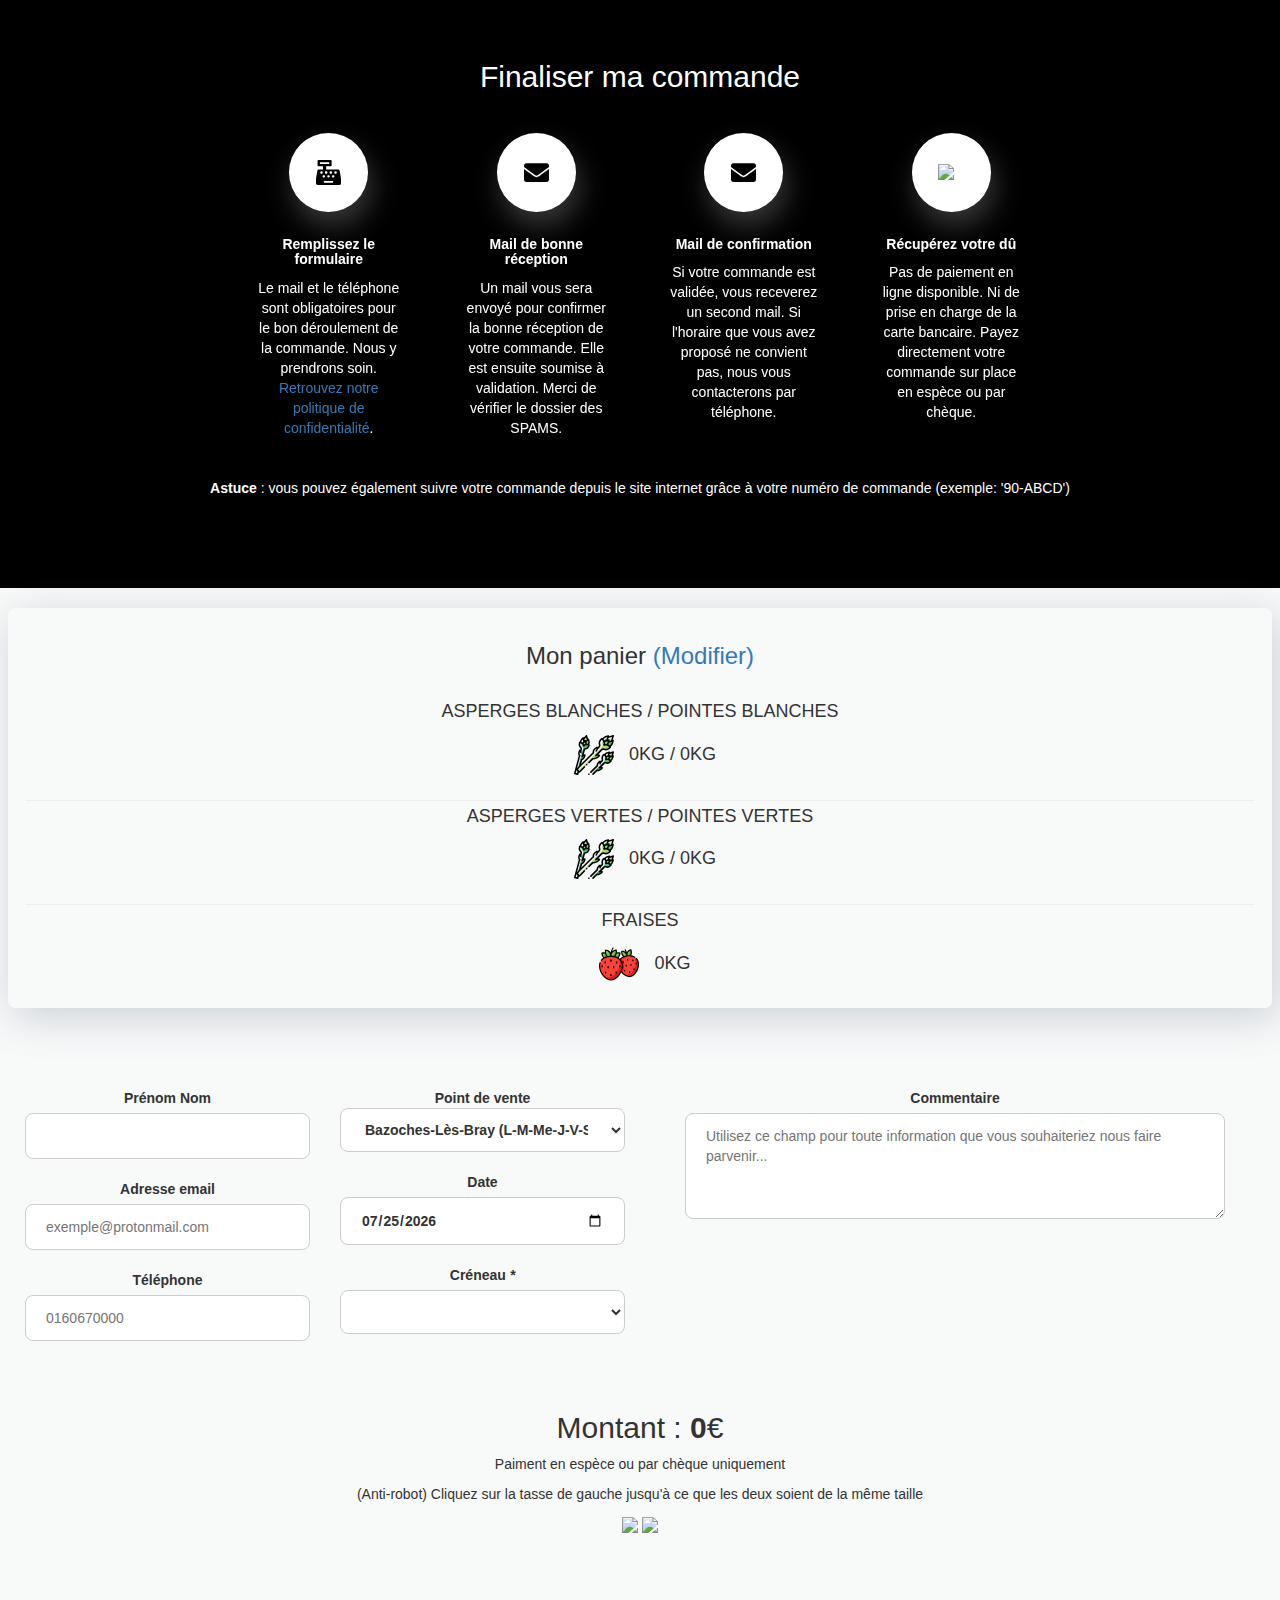
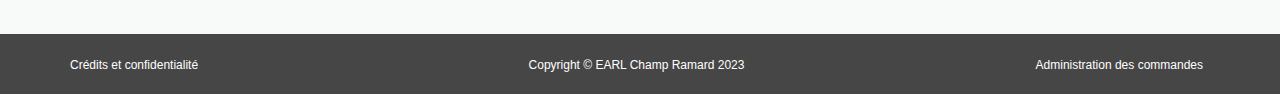
==== commit 13b9456c: "FIX: PRODUCTS as global variable in commander.html" ====
--- a/commander.html
+++ b/commander.html
@@ -51,6 +51,7 @@
   <body>
   <script>
     // GLOBAL VARIABLE
+    const PRODUCTS=['aspb', 'aspv', 'aspb-pte', 'aspv-pte', 'fraise'];
     var settings = {'aspb': true, 'aspv': true, 'aspb-pte': true, 'aspv-pte': true, 'fraise': true};
   </script>
 
@@ -146,7 +147,7 @@
         <div class="col-sm-3" style="margin-bottom: 30px">
           <label for="place">Point de vente <!--</label><a class="open-timetable"> (Notre planning)</a>--><br/>
           <select name="place" id="place" required>
-            <option value="Bazoches-Lès-Bray">Bazoches-Lès-Bray (Tous les jours)</option>
+            <option value="Bazoches-Lès-Bray">Bazoches-Lès-Bray (L-M-Me-J-V-S)</option>
             <!--<option value="Livraison">Demande de livraison</option>-->
           </select><br/><br/>
           <label for="date">Date</label><br/><input type="date" id="date" name="date" value="2020-03-22" min="2020-01-01" max="2020-09-01" required><br/><br/>
@@ -182,7 +183,7 @@
 
        <h2>Montant : <b id="price">0</b>€</h2>
        <p>Paiment en espèce ou par chèque uniquement</p>
-       <p id="instruction">(Anti-robot) Cliquez sur la tasse de gauche jusqu'à ce que les deux soient de la même taille</p>
+       <p id="instruction" style='margin: 0 40px 10px 40px;'>(Anti-robot) Cliquez sur la tasse de gauche jusqu'à ce que les deux soient de la même taille</p>
        <div id="coffees">
          <img id="left-horse" src="assets/images/coffee-solid.svg" style="width:30px;">
          <img src="assets/images/coffee-solid.svg" width="60px"></br></br>
--- a/assets/css/styles.pure.css
+++ b/assets/css/styles.pure.css
@@ -5,5 +5,5 @@
  *//*! normalize.css v3.0.3 | MIT License | github.com/necolas/normalize.css */html{font-family:sans-serif;-webkit-text-size-adjust:100%;-ms-text-size-adjust:100%}body{margin:0}footer,header,menu,section,summary{display:block}[hidden]{display:none}a{background-color:transparent}a:active,a:hover{outline:0}b{font-weight:700}h1{margin:.67em 0;font-size:2em}sub{position:relative;font-size:75%;line-height:0;vertical-align:baseline}sub{bottom:-.25em}img{border:0}svg:not(:root){overflow:hidden}hr{height:0;-webkit-box-sizing:content-box;-moz-box-sizing:content-box;box-sizing:content-box}code{font-family:monospace,monospace;font-size:1em}button,input,select,textarea{-webkit-appearance: button;margin:0;font:inherit;color:inherit}button{overflow:visible}button,select{text-transform:none}button,html input[type=button],input[type=reset],input[type=submit]{-webkit-appearance:button;cursor:pointer}button[disabled],html input[disabled]{cursor:default}button::-moz-focus-inner,input::-moz-focus-inner{padding:0;border:0}input{line-height:normal}input[type=checkbox],input[type=radio]{-webkit-box-sizing:border-box;-moz-box-sizing:border-box;box-sizing:border-box;padding:0}input[type=number]::-webkit-inner-spin-button,input[type=number]::-webkit-outer-spin-button{height:auto}input[type=search]{-webkit-box-sizing:content-box;-moz-box-sizing:content-box;box-sizing:content-box;-webkit-appearance:textfield}input[type=search]::-webkit-search-cancel-button,input[type=search]::-webkit-search-decoration{-webkit-appearance:none}textarea{overflow:auto}table{border-spacing:0;border-collapse:collapse}th{padding:0}/*! Source: https://github.com/h5bp/html5-boilerplate/blob/master/src/css/main.css */@media print{*,:after,:before{color:#000!important;text-shadow:none!important;background:0 0!important;-webkit-box-shadow:none!important;box-shadow:none!important}a,a:visited{text-decoration:underline}a[href]:after{content:" (" attr(href) ")"}a[href^="#"]:after,a[href^="javascript:"]:after{content:""}img,tr{page-break-inside:avoid}img{max-width:100%!important}h2,h3,p{orphans:3;widows:3}h2,h3{page-break-after:avoid}.navbar{display:none}.label{border:1px solid #000}.table{border-collapse:collapse!important}.table th{background-color:#fff!important}}@font-face{font-family:'Glyphicons Halflings';src:url(https://maxcdn.bootstrapcdn.com/bootstrap/3.3.7/fonts/glyphicons-halflings-regular.eot);src:url(https://maxcdn.bootstrapcdn.com/bootstrap/3.3.7/fonts/glyphicons-halflings-regular.eot?#iefix) format('embedded-opentype'),url(https://maxcdn.bootstrapcdn.com/bootstrap/3.3.7/fonts/glyphicons-halflings-regular.woff2) format('woff2'),url(https://maxcdn.bootstrapcdn.com/bootstrap/3.3.7/fonts/glyphicons-halflings-regular.woff) format('woff'),url(https://maxcdn.bootstrapcdn.com/bootstrap/3.3.7/fonts/glyphicons-halflings-regular.ttf) format('truetype'),url(https://maxcdn.bootstrapcdn.com/bootstrap/3.3.7/fonts/glyphicons-halflings-regular.svg#glyphicons_halflingsregular) format('svg')}*{-webkit-box-sizing:border-box;-moz-box-sizing:border-box;box-sizing:border-box}:after,:before{-webkit-box-sizing:border-box;-moz-box-sizing:border-box;box-sizing:border-box}html{font-size:10px;-webkit-tap-highlight-color:transparent}body{font-family:"Helvetica Neue",Helvetica,Arial,sans-serif;font-size:14px;line-height:1.42857143;color:#333;background-color:#fff}button,input,select,textarea{font-family:inherit;font-size:inherit;line-height:inherit}a{color:#337ab7;text-decoration:none}a:focus,a:hover{color:#23527c;text-decoration:underline}a:focus{outline:5px auto -webkit-focus-ring-color;outline-offset:-2px}img{vertical-align:middle}.img-responsive{display:block;max-width:100%;height:auto}hr{margin-top:20px;margin-bottom:20px;border:0;border-top:1px solid #eee}[role=button]{cursor:pointer}.h1,.h2,.h3,.h4,.h5,.h6,h1,h2,h3,h4,h5,h6{font-family:inherit;font-weight:500;line-height:1.1;color:inherit}.h1,.h2,.h3,h1,h2,h3{margin-top:20px;margin-bottom:10px}.h4,.h5,.h6,h4,h5,h6{margin-top:10px;margin-bottom:10px}.h1,h1{font-size:36px}.h2,h2{font-size:30px}.h3,h3{font-size:24px}.h4,h4{font-size:18px}.h5,h5{font-size:14px}.h6,h6{font-size:12px}p{margin:0 0 10px}.text-left{text-align:left}.text-right{text-align:right}.text-center{text-align:center}.text-info{color:#31708f}a.text-info:focus,a.text-info:hover{color:#245269}ul{margin-top:0;margin-bottom:10px}ul ul{margin-bottom:0}address{margin-bottom:20px;font-style:normal;line-height:1.42857143}code{font-family:Menlo,Monaco,Consolas,"Courier New",monospace}code{padding:2px 4px;font-size:90%;color:#c7254e;background-color:#f9f2f4;border-radius:4px}.container{padding-right:15px;padding-left:15px;margin-right:auto;margin-left:auto}@media (min-width:768px){.container{width:750px}}@media (min-width:992px){.container{width:970px}}@media (min-width:1200px){.container{width:1170px}}.row{margin-right:-15px;margin-left:-15px}.col-sm-1,.col-sm-10,.col-sm-11,.col-sm-12,.col-sm-2,.col-sm-3,.col-sm-4,.col-sm-5,.col-sm-6,.col-sm-7,.col-sm-8,.col-sm-9{position:relative;min-height:1px;padding-right:15px;padding-left:15px}@media (min-width:768px){.col-sm-1,.col-sm-10,.col-sm-11,.col-sm-12,.col-sm-2,.col-sm-3,.col-sm-4,.col-sm-5,.col-sm-6,.col-sm-7,.col-sm-8,.col-sm-9{float:left}.col-sm-12{width:100%}.col-sm-11{width:91.66666667%}.col-sm-10{width:83.33333333%}.col-sm-9{width:75%}.col-sm-8{width:66.66666667%}.col-sm-7{width:58.33333333%}.col-sm-6{width:50%}.col-sm-5{width:41.66666667%}.col-sm-4{width:33.33333333%}.col-sm-3{width:25%}.col-sm-2{width:16.66666667%}.col-sm-1{width:8.33333333%}}table{background-color:transparent}th{text-align:left}.table{width:100%;max-width:100%;margin-bottom:20px}.table .table{background-color:#fff}table col[class*=col-]{position:static;display:table-column;float:none}table th[class*=col-]{position:static;display:table-cell;float:none}.table-responsive{min-height:.01%;overflow-x:auto}@media screen and (max-width:767px){.table-responsive{width:100%;margin-bottom:15px;overflow-y:hidden;-ms-overflow-style:-ms-autohiding-scrollbar;border:1px solid #ddd}.table-responsive>.table{margin-bottom:0}}label{display:inline-block;max-width:100%;margin-bottom:5px;font-weight:700}input[type=search]{-webkit-box-sizing:border-box;-moz-box-sizing:border-box;box-sizing:border-box}input[type=checkbox],input[type=radio]{margin:4px 0 0;line-height:normal}input[type=file]{display:block}input[type=range]{display:block;width:100%}select[multiple],select[size]{height:auto}input[type=checkbox]:focus,input[type=file]:focus,input[type=radio]:focus{outline:5px auto -webkit-focus-ring-color;outline-offset:-2px}input[type=search]{-webkit-appearance:none}@media screen and (-webkit-min-device-pixel-ratio:0){input[type=date].input-sm,input[type=datetime-local].input-sm,input[type=month].input-sm,input[type=time].input-sm{line-height:30px}}input[type=checkbox][disabled],input[type=radio][disabled]{cursor:not-allowed}.input-sm{height:30px;padding:5px 10px;font-size:12px;line-height:1.5;border-radius:3px}select.input-sm{height:30px;line-height:30px}select[multiple].input-sm,textarea.input-sm{height:auto}.btn{display:inline-block;padding:6px 12px;margin-bottom:0;font-size:14px;font-weight:400;line-height:1.42857143;text-align:center;white-space:nowrap;vertical-align:middle;-ms-touch-action:manipulation;touch-action:manipulation;cursor:pointer;-webkit-user-select:none;-moz-user-select:none;-ms-user-select:none;user-select:none;background-image:none;border:1px solid transparent;border-radius:4px}.btn:active.focus,.btn:active:focus,.btn:focus{outline:5px auto -webkit-focus-ring-color;outline-offset:-2px}.btn:focus,.btn:hover{color:#333;text-decoration:none}.btn:active{background-image:none;outline:0;-webkit-box-shadow:inset 0 3px 5px rgba(0,0,0,.125);box-shadow:inset 0 3px 5px rgba(0,0,0,.125)}.btn[disabled]{cursor:not-allowed;-webkit-box-shadow:none;box-shadow:none;opacity:.65}.btn-info{color:#fff;background-color:#5bc0de;border-color:#46b8da}.btn-info:focus{color:#fff;background-color:#31b0d5;border-color:#1b6d85}.btn-info:hover{color:#fff;background-color:#31b0d5;border-color:#269abc}.btn-info:active{color:#fff;background-color:#31b0d5;border-color:#269abc}.btn-info:active.focus,.btn-info:active:focus,.btn-info:active:hover{color:#fff;background-color:#269abc;border-color:#1b6d85}.btn-info:active{background-image:none}.btn-info[disabled]:focus,.btn-info[disabled]:hover{background-color:#5bc0de;border-color:#46b8da}.btn-link{font-weight:400;color:#337ab7;border-radius:0}.btn-link,.btn-link:active,.btn-link[disabled]{background-color:transparent;-webkit-box-shadow:none;box-shadow:none}.btn-link,.btn-link:active,.btn-link:focus,.btn-link:hover{border-color:transparent}.btn-link:focus,.btn-link:hover{color:#23527c;text-decoration:underline;background-color:transparent}.btn-link[disabled]:focus,.btn-link[disabled]:hover{color:#777;text-decoration:none}.btn-sm{padding:5px 10px;font-size:12px;line-height:1.5;border-radius:3px}.btn-block{display:block;width:100%}.btn-block+.btn-block{margin-top:5px}input[type=button].btn-block,input[type=reset].btn-block,input[type=submit].btn-block{width:100%}.open>a{outline:0}[data-toggle=buttons]>.btn input[type=checkbox],[data-toggle=buttons]>.btn input[type=radio]{position:absolute;clip:rect(0,0,0,0);pointer-events:none}.navbar{position:relative;min-height:50px;margin-bottom:20px;border:1px solid transparent}@media (min-width:768px){.navbar{border-radius:4px}}@media (min-width:768px){.navbar-header{float:left}}.container>.navbar-header{margin-right:-15px;margin-left:-15px}@media (min-width:768px){.container>.navbar-header{margin-right:0;margin-left:0}}.navbar-brand{float:left;height:50px;padding:15px 15px;font-size:18px;line-height:20px}.navbar-brand:focus,.navbar-brand:hover{text-decoration:none}.navbar-brand>img{display:block}@media (min-width:768px){.navbar>.container .navbar-brand{margin-left:-15px}}.navbar-form{padding:10px 15px;margin-top:8px;margin-right:-15px;margin-bottom:8px;margin-left:-15px;border-top:1px solid transparent;border-bottom:1px solid transparent;-webkit-box-shadow:inset 0 1px 0 rgba(255,255,255,.1),0 1px 0 rgba(255,255,255,.1);box-shadow:inset 0 1px 0 rgba(255,255,255,.1),0 1px 0 rgba(255,255,255,.1)}@media (min-width:768px){.navbar-form{width:auto;padding-top:0;padding-bottom:0;margin-right:0;margin-left:0;border:0;-webkit-box-shadow:none;box-shadow:none}}.navbar-btn{margin-top:8px;margin-bottom:8px}.navbar-btn.btn-sm{margin-top:10px;margin-bottom:10px}.navbar-text{margin-top:15px;margin-bottom:15px}@media (min-width:768px){.navbar-text{float:left;margin-right:15px;margin-left:15px}}@media (min-width:768px){.navbar-left{float:left!important}.navbar-right{float:right!important;margin-right:-15px}.navbar-right~.navbar-right{margin-right:0}}.label{display:inline;padding:.2em .6em .3em;font-size:75%;font-weight:700;line-height:1;color:#fff;text-align:center;white-space:nowrap;vertical-align:baseline;border-radius:.25em}a.label:focus,a.label:hover{color:#fff;text-decoration:none;cursor:pointer}.label:empty{display:none}.btn .label{position:relative;top:-1px}.label-info{background-color:#5bc0de}.label-info[href]:focus,.label-info[href]:hover{background-color:#31b0d5}@-webkit-keyframes progress-bar-stripes{from{background-position:40px 0}to{background-position:0 0}}@-o-keyframes progress-bar-stripes{from{background-position:40px 0}to{background-position:0 0}}@keyframes progress-bar-stripes{from{background-position:40px 0}to{background-position:0 0}}.embed-responsive{position:relative;display:block;height:0;padding:0;overflow:hidden}.embed-responsive .embed-responsive-item,.embed-responsive embed,.embed-responsive iframe{position:absolute;top:0;bottom:0;left:0;width:100%;height:100%;border:0}.close{float:right;font-size:21px;font-weight:700;line-height:1;color:#000;text-shadow:0 1px 0 #fff;opacity:.2}.close:focus,.close:hover{color:#000;text-decoration:none;cursor:pointer;opacity:.5}button.close{-webkit-appearance:none;padding:0;cursor:pointer;background:0 0;border:0}.modal-open{overflow:hidden}.modal{position:fixed;top:0;right:0;bottom:0;left:0;z-index:1050;display:none;overflow:hidden;-webkit-overflow-scrolling:touch;outline:0}.modal.in .modal-dialog{-webkit-transform:translate(0,0);-ms-transform:translate(0,0);-o-transform:translate(0,0);transform:translate(0,0)}.modal-open .modal{overflow-x:hidden;overflow-y:auto}.modal-dialog{position:relative;width:auto;margin:10px}.modal-content{position:relative;background-color:#fff;-webkit-background-clip:padding-box;background-clip:padding-box;border:1px solid #999;border:1px solid rgba(0,0,0,.2);border-radius:6px;outline:0;-webkit-box-shadow:0 3px 9px rgba(0,0,0,.5);box-shadow:0 3px 9px rgba(0,0,0,.5)}.modal-header{padding:15px;border-bottom:1px solid #e5e5e5}.modal-header .close{margin-top:-2px}.modal-title{margin:0;line-height:1.42857143}.modal-body{position:relative;padding:15px}.modal-footer{padding:15px;text-align:right;border-top:1px solid #e5e5e5}.modal-footer .btn+.btn{margin-bottom:0;margin-left:5px}.modal-footer .btn-block+.btn-block{margin-left:0}@media (min-width:768px){.modal-dialog{width:600px;margin:30px auto}.modal-content{-webkit-box-shadow:0 5px 15px rgba(0,0,0,.5);box-shadow:0 5px 15px rgba(0,0,0,.5)}.modal-sm{width:300px}}.container:after,.container:before,.modal-footer:after,.modal-footer:before,.modal-header:after,.modal-header:before,.navbar-header:after,.navbar-header:before,.navbar:after,.navbar:before,.row:after,.row:before{display:table;content:" "}.container:after,.modal-footer:after,.modal-header:after,.navbar-header:after,.navbar:after,.row:after{clear:both}.center-block{display:block;margin-right:auto;margin-left:auto}.hidden{display:none!important}@media (min-width:768px) and (max-width:991px){.hidden-sm{display:none!important}}@font-face{font-family:'Material Icons';font-style:normal;font-weight:400;src:url(https://fonts.gstatic.com/s/materialicons/v70/flUhRq6tzZclQEJ-Vdg-IuiaDsNZ.ttf) format('truetype')}.material-icons{font-family:'Material Icons';font-weight:400;font-style:normal;font-size:24px;line-height:1;letter-spacing:normal;text-transform:none;display:inline-block;white-space:nowrap;word-wrap:normal;direction:ltr}/*!
  *  Font Awesome 4.7.0 by @davegandy - http://fontawesome.io - @fontawesome
  *  License - http://fontawesome.io/license (Font: SIL OFL 1.1, CSS: MIT License)
- */@font-face{font-family:FontAwesome;src:url(https://maxcdn.bootstrapcdn.com/font-awesome/4.7.0/fonts/fontawesome-webfont.eot?v=4.7.0);src:url(https://maxcdn.bootstrapcdn.com/font-awesome/4.7.0/fonts/fontawesome-webfont.eot?#iefix&v=4.7.0) format('embedded-opentype'),url(https://maxcdn.bootstrapcdn.com/font-awesome/4.7.0/fonts/fontawesome-webfont.woff2?v=4.7.0) format('woff2'),url(https://maxcdn.bootstrapcdn.com/font-awesome/4.7.0/fonts/fontawesome-webfont.woff?v=4.7.0) format('woff'),url(https://maxcdn.bootstrapcdn.com/font-awesome/4.7.0/fonts/fontawesome-webfont.ttf?v=4.7.0) format('truetype'),url(https://maxcdn.bootstrapcdn.com/font-awesome/4.7.0/fonts/fontawesome-webfont.svg?v=4.7.0#fontawesomeregular) format('svg');font-weight:400;font-style:normal}.fa{display:inline-block;font:normal normal normal 14px/1 FontAwesome;font-size:inherit;text-rendering:auto;-webkit-font-smoothing:antialiased;-moz-osx-font-smoothing:grayscale}.fa-2x{font-size:2em}.fa-3x{font-size:3em}.fa-4x{font-size:4em}.fa-5x{font-size:5em}.fa-ul{padding-left:0;margin-left:2.14285714em;list-style-type:none}.fa-ul>li{position:relative}.fa-li{position:absolute;left:-2.14285714em;width:2.14285714em;top:.14285714em;text-align:center}.fa-border{padding:.2em .25em .15em;border:solid .08em #eee;border-radius:.1em}@-webkit-keyframes fa-spin{0%{-webkit-transform:rotate(0);transform:rotate(0)}100%{-webkit-transform:rotate(359deg);transform:rotate(359deg)}}@keyframes fa-spin{0%{-webkit-transform:rotate(0);transform:rotate(0)}100%{-webkit-transform:rotate(359deg);transform:rotate(359deg)}}.fa-th:before{content:"\f00a"}.fa-close:before,.fa-times:before{content:"\f00d"}.fa-font:before{content:"\f031"}.fa-bold:before{content:"\f032"}.fa-text-height:before{content:"\f034"}.fa-text-width:before{content:"\f035"}.fa-image:before{content:"\f03e"}.fa-edit:before{content:"\f044"}.fa-arrow-left:before{content:"\f060"}.fa-arrow-right:before{content:"\f061"}.fa-arrow-down:before{content:"\f063"}.fa-plus:before{content:"\f067"}.fa-phone:before{content:"\f095"}.fa-facebook:before{content:"\f09a"}.fa-github:before{content:"\f09b"}.fa-filter:before{content:"\f0b0"}.fa-users:before{content:"\f0c0"}.fa-link:before{content:"\f0c1"}.fa-table:before{content:"\f0ce"}.fa-money:before{content:"\f0d6"}.fa-envelope:before{content:"\f0e0"}.fa-dashboard:before{content:"\f0e4"}.fa-coffee:before{content:"\f0f4"}.fa-angle-double-left:before{content:"\f100"}.fa-angle-double-right:before{content:"\f101"}.fa-angle-double-down:before{content:"\f103"}.fa-angle-left:before{content:"\f104"}.fa-angle-right:before{content:"\f105"}.fa-angle-down:before{content:"\f107"}.fa-code:before{content:"\f121"}.fa-info:before{content:"\f129"}.fa-maxcdn:before{content:"\f136"}.fa-html5:before{content:"\f13b"}.fa-css3:before{content:"\f13c"}.fa-apple:before{content:"\f179"}.fa-header:before{content:"\f1dc"}.fa-copyright:before{content:"\f1f9"}.fa-cart-plus:before{content:"\f217"}.fa-cart-arrow-down:before{content:"\f218"}.fa-500px:before{content:"\f26e"}.fa-fa:before,.fa-font-awesome:before{content:"\f2b4"}.fa-envelope-open:before{content:"\f2b6"}.fa-s15:before{content:"\f2cd"}@import url(https://fonts.googleapis.com/css?family=Montserrat:300,400,500,700);input,select,textarea{width:100%;padding:12px 20px;display:inline-block;border:1px solid #ccc;border-radius:8px;box-sizing:border-box;background-color:#fff}input:focus{background-color:#eee;border-color:#aaa}body{height:100%;font-family:Montserrat,sans-serif;background-color:#f8f9f9}.header-right{display:none}.navbar-item{color:#fff;padding:10px}.navbar-item:hover{color:#58d5f7;text-decoration:none}.hero-background{overflow:hidden;position:relative;background-image:linear-gradient(to top,#0ba360 0,#3cba92 100%)}.bold{font-weight:600}.light{font-weight:300}.header{padding-top:35px;width:100%;height:100px;position:relative;z-index:4}.logo{max-width:100px;padding-left:0;padding-top:5px}.header-btn{background-color:#44432a;border-radius:10px;border:#0abceb;float:right;width:195px;height:51px;color:#fff;-webkit-transition-duration:.4s;transition-duration:.4s;margin-top:-10px}.header-btn:hover{background-color:#44432a;color:#fff;border-radius:20px;-webkit-box-shadow:-1px 9px 46px -17px rgba(43,43,43,1);-moz-box-shadow:-1px 9px 46px -17px rgba(43,43,43,1);box-shadow:-1px 9px 46px -17px rgba(43,43,43,1)}.hero{position:relative;z-index:4;padding-bottom:60px}.emoji{cursor:pointer;margin:10px;transition:transform .4s ease;width:20px;}.emoji:hover{transform:translateY(5px)}.hero-right{color:#fff;text-align:center}.ipad{display:none}.ipad-screen{display:none}.hero-btn{-webkit-transition-duration:.4s;transition-duration:.4s;background-color:#8fc85c;border-radius:10px;border:1px solid #8fc85c;width:210px;height:51px;color:#44432a;margin:30px auto}.hero-btn:hover{background-color:#8fc85c;color:#39ad19;border-radius:20px;-webkit-box-shadow:-1px 9px 46px -17px rgba(43,43,43,1);-moz-box-shadow:-1px 9px 46px -17px rgba(43,43,43,1);box-shadow:-1px 9px 46px -17px rgba(43,43,43,1)}.header-headline{padding-top:0;padding-bottom:15px;text-align:center}.header-running-text{text-align:center;max-width:287px;line-height:1.5;margin:auto}.delivery-section{background-color:#000;padding-top:40px;padding-bottom:80px;text-align:center;position:relative}.delivery-headline{color:#fff;padding-bottom:30px}.delivery-container{max-width:830px;margin:auto}.feature{text-align:center;padding:30px}.feature-no-display{opacity:0;-webkit-transform:translateY(15%) translateZ(0);-moz-transform:translateY(15%) translateZ(0);transform:translateY(15%) translateZ(0);-webkit-transition:-webkit-transform .4s ease-out,opacity .4s ease;-moz-transition:-moz-transform .4s ease-out,opacity .4s ease;-o-transition:-o-transform .4s ease-out,opacity .4s ease;transition:transform .4s ease-out,opacity .4s ease}.feature-display{opacity:1;-webkit-transform:translateY(0) translateZ(0);-moz-transform:translateY(0) translateZ(0);transform:translateY(0) translateZ(0)}.feature-display-mid{transition-delay:.1s}.feature-display-last{transition-delay:.2s}.feature-icon{background-color:#fff;border-radius:50%;height:5.625em;width:5.625em;display:flex;justify-content:center;align-items:center;margin:auto;box-shadow:4px 14px 28px #393939}.feature-head-text{color:#fff;padding-top:15px}.feature-subtext{color:#fff;padding-top:0}.feature-img{max-width:23px}.white-section{max-width:1400px;margin:auto;overflow:hidden}.white-section-text{text-align:center}.pricing-background{background-color:#f8f9f9}.pricing-section-header{padding-top:35px}.pricing-section-sub{padding-top:10px;color:grey}.pricing-table{padding:0 0 20px;max-width:1050px;margin:auto}.plan{text-align:center;max-width:390px;margin:auto;height:500px;padding:36px 15px 45px;position:relative}.mid-plan{text-align:center;max-width:390px;margin-left:10px;margin-right:10px;margin-top:20px;margin-bottom:20px;height:400px;padding:36px 15px 45px;position:relative;box-shadow:5px 8.7px 40px rgba(99,117,138,.3);border-radius:7px}.box{text-align:center;min-width:300px;margin-left:8px;margin-right:8px;margin-top:20px;margin-bottom:80px;height:400px;padding:15px;position:relative;box-shadow:5px 8.7px 40px rgba(99,117,138,.3);border-radius:7px}.box>hr{margin:3px}.plan li{position:relative}.mid-plan li:before,.plan li::before{font-family:Material Icons;content:"check";color:#3aeb8c;position:absolute;left:-10px;position:relative}.plan-title{font-size:18px;padding-bottom:5px}.plan-cost{font-size:45px}.plan-cost::after{content:"€"}.monthly{font-size:12px;padding-bottom:20px}.plan-delivery{-webkit-padding-start:0}.plan-btn{background-color:#0da462;border-radius:10px;color:#fff;border:#0abceb;width:164px;height:51px;-webkit-transition-duration:.4s;transition-duration:.4s;display:block;padding:15px;margin:auto;position:absolute;left:calc(50% - 82px);bottom:50px}.plan-btn:hover{background-color:#0da462;color:#fff;border-radius:20px;-webkit-box-shadow:-1px 9px 46px -17px rgba(43,43,43,1);-moz-box-shadow:-1px 9px 46px -17px rgba(43,43,43,1);box-shadow:-1px 9px 46px -17px rgba(43,43,43,1)}.team{padding-bottom:50px;padding-top:60px;background-color: #A5D6A7}.team-container{text-align:center;margin:auto;max-width:920px}.team-section-header{padding-bottom:0}.email-form{display:flex;justify-content:center;align-items:center}.email-input{background-color:#fff;border-radius:10px;border:1px solid #fff;width:210px;height:51px;color:grey;margin-top:20px;border:none}.submit-btn{background-color:#25f18b;border-radius:10px;color:#fff;height:51px;width:120px;margin-top:20px;margin-left:3px;-webkit-transition-duration:.4s;transition-duration:.4s}.submit-btn:hover{background-color:#6affb4;color:#fff;border-radius:20px;-webkit-box-shadow:-1px 9px 46px -17px rgba(43,43,43,1);-moz-box-shadow:-1px 9px 46px -17px rgba(43,43,43,1);box-shadow:-1px 9px 46px -17px rgba(43,43,43,1)}.email-form-div{max-width:60px;margin:auto}.footer{background-color:#464646;padding-top:20px;padding-bottom:20px}.webscope-text{color:#fff;font-size:12px;padding-right:7px}.webscope{text-align:center;margin-top:-5px}.admin-section{text-align:right}.modal-header{padding:2px 16px;color:#000}.modal-body{padding:2px 16px;min-height:100px;height:90%;overflow-y:scroll}.modal-footer{padding:2px 16px;color:#fff}.modal-content{position:fixed;top:auto;right:auto;left:auto;bottom:0;background-color:#f8f9f9;height:90%;width:90%;margin-left:5%;margin-right:5%;padding:0;border:1px solid #888;border-radius:0;border-top-left-radius:10px;border-top-right-radius:10px;box-shadow:0 4px 8px 0 rgba(0,0,0,.2),0 6px 20px 0 rgba(0,0,0,.19);animation-name:animatebottom;animation-duration:.5s}@keyframes animatebottom{from{bottom:-300px;opacity:0}to{bottom:0;opacity:1}}.modal{display:none;position:fixed;z-index:5;top:auto;left:auto;right:auto;bottom:0;width:100%;height:100%;overflow:auto;background-color:#000;background-color:rgba(0,0,0,.4)}.close{color:#000;float:right;font-size:70px;font-weight:700}.close:focus,.close:hover{color:#000;text-decoration:none;cursor:pointer}.fab-container{display:none}@media (max-width:768px){.fab-container{display:none;position:fixed;bottom:15px;right:15px;z-index:999;cursor:pointer}}.fab-icon-holder{width:120px;height:50px;border-radius:50px;background:#016fb9;box-shadow:0 6px 20px rgba(0,0,0,.2)}.fab-icon-holder:hover{opacity:.8}.fab{width:140px;height:60px;background:#d23f31}.fab-options{list-style-type:none;margin:0;position:absolute;bottom:70px;right:0;opacity:0;transition:all .3s ease;transform:scale(0);transform-origin:85% bottom}.fab-options:hover,.fab:hover+.fab-options{opacity:1;transform:scale(1)}.fab-options li{display:flex;justify-content:flex-end;padding:5px}.fab-label{padding:2px 5px;align-self:center;user-select:none;white-space:nowrap;border-radius:3px;font-size:16px;background:#666;color:#fff;box-shadow:0 6px 20px rgba(0,0,0,.2);margin-right:10px}@media only screen and (min-width:768px){.header-right{display:block;float:right;padding:6px 20px}.header-headline{text-align:left;max-width:380px;padding-top:25px}.header-running-text{line-height:30px;margin:0;text-align:left}.hero{padding-bottom:230px}.hero-button{margin-top:30px;margin-bottom:30px}.hero-right{text-align:left}.ipad{display:block;position:absolute;right:100px;z-index:1;height:350pxmargin-top:45px;transform:rotate(-6deg);max-width:45%;border-radius:25px;background:#fff;box-shadow:inset 0 4px 7px 1px #fff,inset 0 -5px 20px rgba(173,186,204,.25),0 0 33px rgba(0,21,64,.14),0 10px 20px rgba(0,21,64,.05)}.ipad-screen{display:block;padding-bottom:40px;margin-top:19px;right:1px}.feature-section{padding-top:60px}.white-section-text{text-align:justify;padding-top:80px;padding-left:100px}.pricing-table{padding:70px 0 50px;max-width:1050px;margin:auto}}.team{padding-bottom:130px}.email-form-div{max-width:inherit;margin:auto}.webscope{margin-top:0}.social-badge{display: inline-block;width: 35px; height: 35px; border-radius:50%;padding-top: 5px;margin: 25px auto;background-color: #19a96e;}
+ */@font-face{font-family:FontAwesome;src:url(https://maxcdn.bootstrapcdn.com/font-awesome/4.7.0/fonts/fontawesome-webfont.eot?v=4.7.0);src:url(https://maxcdn.bootstrapcdn.com/font-awesome/4.7.0/fonts/fontawesome-webfont.eot?#iefix&v=4.7.0) format('embedded-opentype'),url(https://maxcdn.bootstrapcdn.com/font-awesome/4.7.0/fonts/fontawesome-webfont.woff2?v=4.7.0) format('woff2'),url(https://maxcdn.bootstrapcdn.com/font-awesome/4.7.0/fonts/fontawesome-webfont.woff?v=4.7.0) format('woff'),url(https://maxcdn.bootstrapcdn.com/font-awesome/4.7.0/fonts/fontawesome-webfont.ttf?v=4.7.0) format('truetype'),url(https://maxcdn.bootstrapcdn.com/font-awesome/4.7.0/fonts/fontawesome-webfont.svg?v=4.7.0#fontawesomeregular) format('svg');font-weight:400;font-style:normal}.fa{display:inline-block;font:normal normal normal 14px/1 FontAwesome;font-size:inherit;text-rendering:auto;-webkit-font-smoothing:antialiased;-moz-osx-font-smoothing:grayscale}.fa-2x{font-size:2em}.fa-3x{font-size:3em}.fa-4x{font-size:4em}.fa-5x{font-size:5em}.fa-ul{padding-left:0;margin-left:2.14285714em;list-style-type:none}.fa-ul>li{position:relative}.fa-li{position:absolute;left:-2.14285714em;width:2.14285714em;top:.14285714em;text-align:center}.fa-border{padding:.2em .25em .15em;border:solid .08em #eee;border-radius:.1em}@-webkit-keyframes fa-spin{0%{-webkit-transform:rotate(0);transform:rotate(0)}100%{-webkit-transform:rotate(359deg);transform:rotate(359deg)}}@keyframes fa-spin{0%{-webkit-transform:rotate(0);transform:rotate(0)}100%{-webkit-transform:rotate(359deg);transform:rotate(359deg)}}.fa-th:before{content:"\f00a"}.fa-close:before,.fa-times:before{content:"\f00d"}.fa-font:before{content:"\f031"}.fa-bold:before{content:"\f032"}.fa-text-height:before{content:"\f034"}.fa-text-width:before{content:"\f035"}.fa-image:before{content:"\f03e"}.fa-edit:before{content:"\f044"}.fa-arrow-left:before{content:"\f060"}.fa-arrow-right:before{content:"\f061"}.fa-arrow-down:before{content:"\f063"}.fa-plus:before{content:"\f067"}.fa-phone:before{content:"\f095"}.fa-facebook:before{content:"\f09a"}.fa-github:before{content:"\f09b"}.fa-filter:before{content:"\f0b0"}.fa-users:before{content:"\f0c0"}.fa-link:before{content:"\f0c1"}.fa-table:before{content:"\f0ce"}.fa-money:before{content:"\f0d6"}.fa-envelope:before{content:"\f0e0"}.fa-dashboard:before{content:"\f0e4"}.fa-coffee:before{content:"\f0f4"}.fa-angle-double-left:before{content:"\f100"}.fa-angle-double-right:before{content:"\f101"}.fa-angle-double-down:before{content:"\f103"}.fa-angle-left:before{content:"\f104"}.fa-angle-right:before{content:"\f105"}.fa-angle-down:before{content:"\f107"}.fa-code:before{content:"\f121"}.fa-info:before{content:"\f129"}.fa-maxcdn:before{content:"\f136"}.fa-html5:before{content:"\f13b"}.fa-css3:before{content:"\f13c"}.fa-apple:before{content:"\f179"}.fa-header:before{content:"\f1dc"}.fa-copyright:before{content:"\f1f9"}.fa-cart-plus:before{content:"\f217"}.fa-cart-arrow-down:before{content:"\f218"}.fa-500px:before{content:"\f26e"}.fa-fa:before,.fa-font-awesome:before{content:"\f2b4"}.fa-envelope-open:before{content:"\f2b6"}.fa-s15:before{content:"\f2cd"}@import url(https://fonts.googleapis.com/css?family=Montserrat:300,400,500,700);input,select,textarea{width:100%;padding:12px 20px;display:inline-block;border:1px solid #ccc;border-radius:8px;box-sizing:border-box;background-color:#fff}input:focus{background-color:#eee;border-color:#aaa}body{height:100%;font-family:Montserrat,sans-serif;background-color:#f8f9f9}.header-right{display:none}.navbar-item{color:#fff;padding:10px}.navbar-item:hover{color:#58d5f7;text-decoration:none}.hero-background{overflow:hidden;position:relative;background-image:linear-gradient(to top,#0ba360 0,#3cba92 100%)}.bold{font-weight:600}.light{font-weight:300}.header{padding-top:35px;width:100%;height:100px;position:relative;z-index:4}.logo{max-width:100px;padding-left:0;padding-top:5px}.header-btn{background-color:#44432a;border-radius:10px;border:#0abceb;float:right;width:195px;height:51px;color:#fff;-webkit-transition-duration:.4s;transition-duration:.4s;margin-top:-10px}.header-btn:hover{background-color:#44432a;color:#fff;border-radius:20px;-webkit-box-shadow:-1px 9px 46px -17px rgba(43,43,43,1);-moz-box-shadow:-1px 9px 46px -17px rgba(43,43,43,1);box-shadow:-1px 9px 46px -17px rgba(43,43,43,1)}.hero{position:relative;z-index:4;padding-bottom:60px}.emoji{cursor:pointer;margin:10px;transition:transform .4s ease;width:20px;}.emoji:hover{transform:translateY(5px)}.hero-right{color:#fff;text-align:center}.ipad{display:none}.ipad-screen{display:none}.hero-btn{-webkit-transition-duration:.4s;transition-duration:.4s;background-color:#8fc85c;border-radius:10px;border:1px solid #8fc85c;width:210px;height:51px;color:#44432a;margin:30px auto}.hero-btn:hover{background-color:#8fc85c;color:#39ad19;border-radius:20px;-webkit-box-shadow:-1px 9px 46px -17px rgba(43,43,43,1);-moz-box-shadow:-1px 9px 46px -17px rgba(43,43,43,1);box-shadow:-1px 9px 46px -17px rgba(43,43,43,1)}.header-headline{padding-top:0;padding-bottom:15px;text-align:center}.header-running-text{text-align:center;max-width:287px;line-height:1.5;margin:auto}.delivery-section{background-color:#000;padding-top:40px;padding-bottom:80px;text-align:center;position:relative}.delivery-headline{color:#fff;padding-bottom:30px}.delivery-container{max-width:830px;margin:auto}.feature{text-align:center;padding:30px}.feature-no-display{opacity:0;-webkit-transform:translateY(15%) translateZ(0);-moz-transform:translateY(15%) translateZ(0);transform:translateY(15%) translateZ(0);-webkit-transition:-webkit-transform .4s ease-out,opacity .4s ease;-moz-transition:-moz-transform .4s ease-out,opacity .4s ease;-o-transition:-o-transform .4s ease-out,opacity .4s ease;transition:transform .4s ease-out,opacity .4s ease}.feature-display{opacity:1;-webkit-transform:translateY(0) translateZ(0);-moz-transform:translateY(0) translateZ(0);transform:translateY(0) translateZ(0)}.feature-display-mid{transition-delay:.1s}.feature-display-last{transition-delay:.2s}.feature-icon{background-color:#fff;border-radius:50%;height:5.625em;width:5.625em;display:flex;justify-content:center;align-items:center;margin:auto;box-shadow:4px 14px 28px #393939}.feature-head-text{color:#fff;padding-top:15px}.feature-subtext{color:#fff;padding-top:0}.feature-img{max-width:23px}.white-section{max-width:1400px;margin:auto;overflow:hidden}.white-section-text{text-align:center}.pricing-background{background-color:#f8f9f9}.pricing-section-header{padding-top:35px}.pricing-section-sub{padding-top:10px;color:grey}.pricing-table{padding:5px 0 20px 5px;max-width:1050px;margin:auto}.plan{text-align:center;max-width:390px;margin:auto;height:500px;padding:36px 15px 45px;position:relative}.mid-plan{text-align:center;max-width:390px;margin-left:10px;margin-right:10px;margin-top:20px;margin-bottom:20px;height:400px;padding:36px 15px 45px;position:relative;box-shadow:5px 8.7px 40px rgba(99,117,138,.3);border-radius:7px}.box{text-align:center;min-width:300px;margin-left:8px;margin-right:8px;margin-top:20px;margin-bottom:80px;height:400px;padding:15px;position:relative;box-shadow:5px 8.7px 40px rgba(99,117,138,.3);border-radius:7px}.box>hr{margin:3px}.plan li{position:relative}.mid-plan li:before,.plan li::before{font-family:Material Icons;content:"check";color:#3aeb8c;position:absolute;left:-10px;position:relative}.plan-title{font-size:18px;padding-bottom:5px}.plan-cost{font-size:45px}.plan-cost::after{content:"€"}.monthly{font-size:12px;padding-bottom:20px}.plan-delivery{-webkit-padding-start:0}.plan-btn{background-color:#0da462;border-radius:10px;color:#fff;border:#0abceb;width:164px;height:51px;-webkit-transition-duration:.4s;transition-duration:.4s;display:block;padding:15px;margin:auto;position:absolute;left:calc(50% - 82px);bottom:50px}.plan-btn:hover{background-color:#0da462;color:#fff;border-radius:20px;-webkit-box-shadow:-1px 9px 46px -17px rgba(43,43,43,1);-moz-box-shadow:-1px 9px 46px -17px rgba(43,43,43,1);box-shadow:-1px 9px 46px -17px rgba(43,43,43,1)}.team{padding-bottom:50px;padding-top:60px;background-color: #A5D6A7}.team-container{text-align:center;margin:auto;max-width:920px}.team-section-header{padding-bottom:0}.email-form{display:flex;justify-content:center;align-items:center}.email-input{background-color:#fff;border-radius:10px;border:1px solid #fff;width:210px;height:51px;color:grey;margin-top:20px;border:none}.submit-btn{background-color:#25f18b;border-radius:10px;color:#fff;height:51px;width:120px;margin-top:20px;margin-left:3px;-webkit-transition-duration:.4s;transition-duration:.4s}.submit-btn:hover{background-color:#6affb4;color:#fff;border-radius:20px;-webkit-box-shadow:-1px 9px 46px -17px rgba(43,43,43,1);-moz-box-shadow:-1px 9px 46px -17px rgba(43,43,43,1);box-shadow:-1px 9px 46px -17px rgba(43,43,43,1)}.email-form-div{max-width:60px;margin:auto}.footer{background-color:#464646;padding-top:20px;padding-bottom:20px}.webscope-text{color:#fff;font-size:12px;padding-right:7px}.webscope{text-align:center;margin-top:-5px}.admin-section{text-align:right}.modal-header{padding:2px 16px;color:#000}.modal-body{padding:2px 16px;min-height:100px;height:90%;overflow-y:scroll}.modal-footer{padding:2px 16px;color:#fff}.modal-content{position:fixed;top:auto;right:auto;left:auto;bottom:0;background-color:#f8f9f9;height:90%;width:90%;margin-left:5%;margin-right:5%;padding:0;border:1px solid #888;border-radius:0;border-top-left-radius:10px;border-top-right-radius:10px;box-shadow:0 4px 8px 0 rgba(0,0,0,.2),0 6px 20px 0 rgba(0,0,0,.19);animation-name:animatebottom;animation-duration:.5s}@keyframes animatebottom{from{bottom:-300px;opacity:0}to{bottom:0;opacity:1}}.modal{display:none;position:fixed;z-index:5;top:auto;left:auto;right:auto;bottom:0;width:100%;height:100%;overflow:auto;background-color:#000;background-color:rgba(0,0,0,.4)}.close{color:#000;float:right;font-size:70px;font-weight:700}.close:focus,.close:hover{color:#000;text-decoration:none;cursor:pointer}.fab-container{display:none}@media (max-width:768px){.fab-container{display:none;position:fixed;bottom:15px;right:15px;z-index:999;cursor:pointer}}.fab-icon-holder{width:120px;height:50px;border-radius:50px;background:#016fb9;box-shadow:0 6px 20px rgba(0,0,0,.2)}.fab-icon-holder:hover{opacity:.8}.fab{width:140px;height:60px;background:#d23f31}.fab-options{list-style-type:none;margin:0;position:absolute;bottom:70px;right:0;opacity:0;transition:all .3s ease;transform:scale(0);transform-origin:85% bottom}.fab-options:hover,.fab:hover+.fab-options{opacity:1;transform:scale(1)}.fab-options li{display:flex;justify-content:flex-end;padding:5px}.fab-label{padding:2px 5px;align-self:center;user-select:none;white-space:nowrap;border-radius:3px;font-size:16px;background:#666;color:#fff;box-shadow:0 6px 20px rgba(0,0,0,.2);margin-right:10px}@media only screen and (min-width:768px){.header-right{display:block;float:right;padding:6px 20px}.header-headline{text-align:left;max-width:380px;padding-top:25px}.header-running-text{line-height:30px;margin:0;text-align:left}.hero{padding-bottom:230px}.hero-button{margin-top:30px;margin-bottom:30px}.hero-right{text-align:left}.ipad{display:block;position:absolute;right:100px;z-index:1;height:350pxmargin-top:45px;transform:rotate(-6deg);max-width:45%;border-radius:25px;background:#fff;box-shadow:inset 0 4px 7px 1px #fff,inset 0 -5px 20px rgba(173,186,204,.25),0 0 33px rgba(0,21,64,.14),0 10px 20px rgba(0,21,64,.05)}.ipad-screen{display:block;padding-bottom:40px;margin-top:19px;right:1px}.feature-section{padding-top:60px}.white-section-text{text-align:justify;padding-top:80px;padding-left:100px}.pricing-table{padding:70px 0 50px 50px;max-width:1050px;margin:auto}}.team{padding-bottom:130px}.email-form-div{max-width:inherit;margin:auto}.webscope{margin-top:0}.social-badge{display: inline-block;width: 35px; height: 35px; border-radius:50%;padding-top: 5px;margin: 25px auto;background-color: #19a96e;}
 .social-text{display:inline-block;padding:5px;border-radius:5%;margin:25px auto;color: black;}
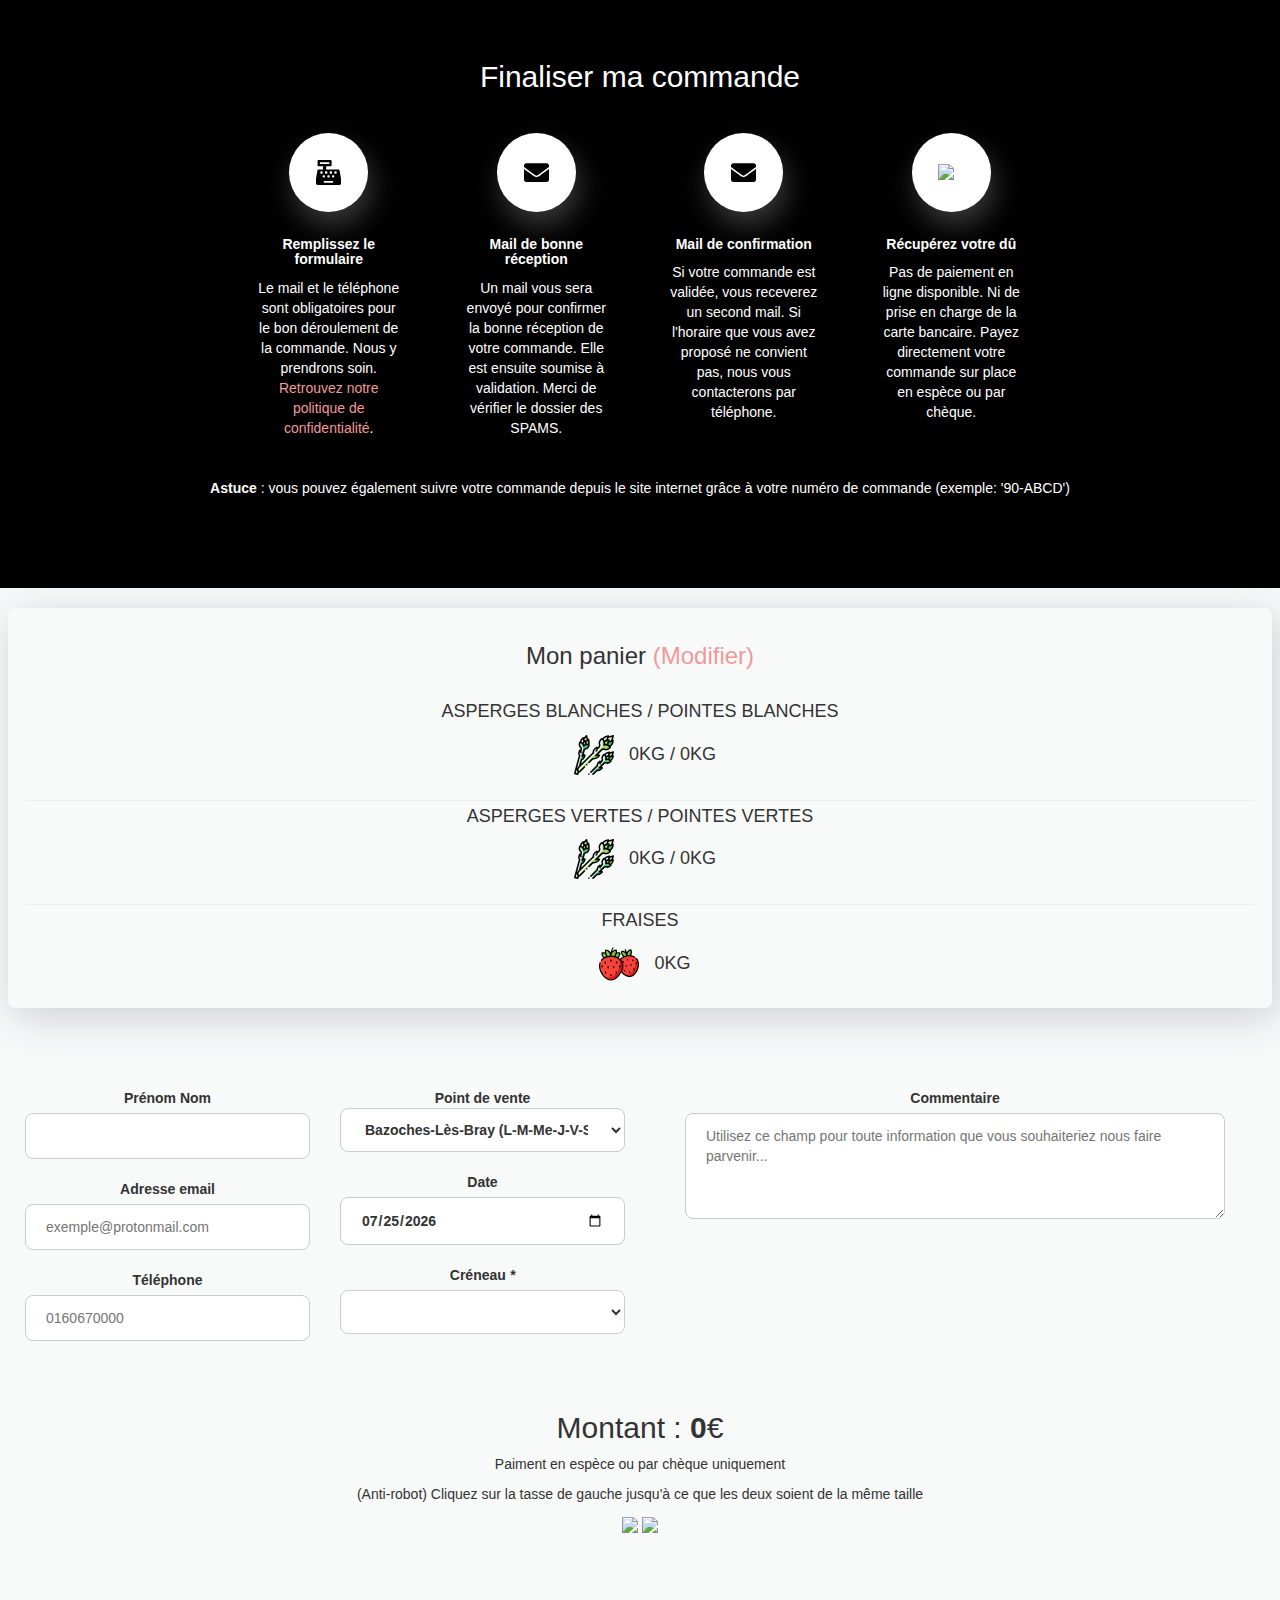
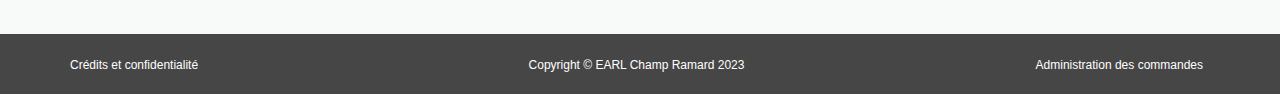
==== commit a275138f: "ENH: Make scroll animation faster & make edit basket button red" ====
--- a/commander.html
+++ b/commander.html
@@ -66,7 +66,7 @@
             <img class="feature-img" src="assets/images/cash-register-solid.svg" style="max-width:25px;width:35px;">
           </div>
           <h5 class="feature-head-text feature-display"> <b>Remplissez le formulaire</b> </h5>
-          <p class="feature-subtext light feature-display"> Le mail et le téléphone sont obligatoires pour le bon déroulement de la commande. Nous y prendrons soin. <a class="open-credits"/> Retrouvez notre politique de confidentialité</a>.</p>
+          <p class="feature-subtext light feature-display"> Le mail et le téléphone sont obligatoires pour le bon déroulement de la commande. Nous y prendrons soin. <a style="color:#EF9A9A;" class="open-credits"/> Retrouvez notre politique de confidentialité</a>.</p>
         </div>
 
         <div class="col-sm-3 feature">
@@ -107,7 +107,7 @@
       <div id="basket-summary" class="box">
 
         <!-- DEFAULT VIEW --->
-        <h3>Mon panier <a id="edit-basket">(Modifier)</a></h3><br/>
+        <h3>Mon panier <a style="color:#EF9A9A;" id="edit-basket">(Modifier)</a></h3><br/>
         <p class="plan-title light"> ASPERGES BLANCHES / POINTES BLANCHES<br/>
           <img class="emoji" src="assets/images/logo.svg" style="width:40px" />
           <span id="prev-aspb">0</span>KG / <span id="prev-aspb-pte">0</span>KG</p>
--- a/assets/css/styles.pure.css
+++ b/assets/css/styles.pure.css
@@ -2,8 +2,404 @@
  * Bootstrap v3.3.7 (http://getbootstrap.com)
  * Copyright 2011-2016 Twitter, Inc.
  * Licensed under MIT (https://github.com/twbs/bootstrap/blob/master/LICENSE)
- *//*! normalize.css v3.0.3 | MIT License | github.com/necolas/normalize.css */html{font-family:sans-serif;-webkit-text-size-adjust:100%;-ms-text-size-adjust:100%}body{margin:0}footer,header,menu,section,summary{display:block}[hidden]{display:none}a{background-color:transparent}a:active,a:hover{outline:0}b{font-weight:700}h1{margin:.67em 0;font-size:2em}sub{position:relative;font-size:75%;line-height:0;vertical-align:baseline}sub{bottom:-.25em}img{border:0}svg:not(:root){overflow:hidden}hr{height:0;-webkit-box-sizing:content-box;-moz-box-sizing:content-box;box-sizing:content-box}code{font-family:monospace,monospace;font-size:1em}button,input,select,textarea{-webkit-appearance: button;margin:0;font:inherit;color:inherit}button{overflow:visible}button,select{text-transform:none}button,html input[type=button],input[type=reset],input[type=submit]{-webkit-appearance:button;cursor:pointer}button[disabled],html input[disabled]{cursor:default}button::-moz-focus-inner,input::-moz-focus-inner{padding:0;border:0}input{line-height:normal}input[type=checkbox],input[type=radio]{-webkit-box-sizing:border-box;-moz-box-sizing:border-box;box-sizing:border-box;padding:0}input[type=number]::-webkit-inner-spin-button,input[type=number]::-webkit-outer-spin-button{height:auto}input[type=search]{-webkit-box-sizing:content-box;-moz-box-sizing:content-box;box-sizing:content-box;-webkit-appearance:textfield}input[type=search]::-webkit-search-cancel-button,input[type=search]::-webkit-search-decoration{-webkit-appearance:none}textarea{overflow:auto}table{border-spacing:0;border-collapse:collapse}th{padding:0}/*! Source: https://github.com/h5bp/html5-boilerplate/blob/master/src/css/main.css */@media print{*,:after,:before{color:#000!important;text-shadow:none!important;background:0 0!important;-webkit-box-shadow:none!important;box-shadow:none!important}a,a:visited{text-decoration:underline}a[href]:after{content:" (" attr(href) ")"}a[href^="#"]:after,a[href^="javascript:"]:after{content:""}img,tr{page-break-inside:avoid}img{max-width:100%!important}h2,h3,p{orphans:3;widows:3}h2,h3{page-break-after:avoid}.navbar{display:none}.label{border:1px solid #000}.table{border-collapse:collapse!important}.table th{background-color:#fff!important}}@font-face{font-family:'Glyphicons Halflings';src:url(https://maxcdn.bootstrapcdn.com/bootstrap/3.3.7/fonts/glyphicons-halflings-regular.eot);src:url(https://maxcdn.bootstrapcdn.com/bootstrap/3.3.7/fonts/glyphicons-halflings-regular.eot?#iefix) format('embedded-opentype'),url(https://maxcdn.bootstrapcdn.com/bootstrap/3.3.7/fonts/glyphicons-halflings-regular.woff2) format('woff2'),url(https://maxcdn.bootstrapcdn.com/bootstrap/3.3.7/fonts/glyphicons-halflings-regular.woff) format('woff'),url(https://maxcdn.bootstrapcdn.com/bootstrap/3.3.7/fonts/glyphicons-halflings-regular.ttf) format('truetype'),url(https://maxcdn.bootstrapcdn.com/bootstrap/3.3.7/fonts/glyphicons-halflings-regular.svg#glyphicons_halflingsregular) format('svg')}*{-webkit-box-sizing:border-box;-moz-box-sizing:border-box;box-sizing:border-box}:after,:before{-webkit-box-sizing:border-box;-moz-box-sizing:border-box;box-sizing:border-box}html{font-size:10px;-webkit-tap-highlight-color:transparent}body{font-family:"Helvetica Neue",Helvetica,Arial,sans-serif;font-size:14px;line-height:1.42857143;color:#333;background-color:#fff}button,input,select,textarea{font-family:inherit;font-size:inherit;line-height:inherit}a{color:#337ab7;text-decoration:none}a:focus,a:hover{color:#23527c;text-decoration:underline}a:focus{outline:5px auto -webkit-focus-ring-color;outline-offset:-2px}img{vertical-align:middle}.img-responsive{display:block;max-width:100%;height:auto}hr{margin-top:20px;margin-bottom:20px;border:0;border-top:1px solid #eee}[role=button]{cursor:pointer}.h1,.h2,.h3,.h4,.h5,.h6,h1,h2,h3,h4,h5,h6{font-family:inherit;font-weight:500;line-height:1.1;color:inherit}.h1,.h2,.h3,h1,h2,h3{margin-top:20px;margin-bottom:10px}.h4,.h5,.h6,h4,h5,h6{margin-top:10px;margin-bottom:10px}.h1,h1{font-size:36px}.h2,h2{font-size:30px}.h3,h3{font-size:24px}.h4,h4{font-size:18px}.h5,h5{font-size:14px}.h6,h6{font-size:12px}p{margin:0 0 10px}.text-left{text-align:left}.text-right{text-align:right}.text-center{text-align:center}.text-info{color:#31708f}a.text-info:focus,a.text-info:hover{color:#245269}ul{margin-top:0;margin-bottom:10px}ul ul{margin-bottom:0}address{margin-bottom:20px;font-style:normal;line-height:1.42857143}code{font-family:Menlo,Monaco,Consolas,"Courier New",monospace}code{padding:2px 4px;font-size:90%;color:#c7254e;background-color:#f9f2f4;border-radius:4px}.container{padding-right:15px;padding-left:15px;margin-right:auto;margin-left:auto}@media (min-width:768px){.container{width:750px}}@media (min-width:992px){.container{width:970px}}@media (min-width:1200px){.container{width:1170px}}.row{margin-right:-15px;margin-left:-15px}.col-sm-1,.col-sm-10,.col-sm-11,.col-sm-12,.col-sm-2,.col-sm-3,.col-sm-4,.col-sm-5,.col-sm-6,.col-sm-7,.col-sm-8,.col-sm-9{position:relative;min-height:1px;padding-right:15px;padding-left:15px}@media (min-width:768px){.col-sm-1,.col-sm-10,.col-sm-11,.col-sm-12,.col-sm-2,.col-sm-3,.col-sm-4,.col-sm-5,.col-sm-6,.col-sm-7,.col-sm-8,.col-sm-9{float:left}.col-sm-12{width:100%}.col-sm-11{width:91.66666667%}.col-sm-10{width:83.33333333%}.col-sm-9{width:75%}.col-sm-8{width:66.66666667%}.col-sm-7{width:58.33333333%}.col-sm-6{width:50%}.col-sm-5{width:41.66666667%}.col-sm-4{width:33.33333333%}.col-sm-3{width:25%}.col-sm-2{width:16.66666667%}.col-sm-1{width:8.33333333%}}table{background-color:transparent}th{text-align:left}.table{width:100%;max-width:100%;margin-bottom:20px}.table .table{background-color:#fff}table col[class*=col-]{position:static;display:table-column;float:none}table th[class*=col-]{position:static;display:table-cell;float:none}.table-responsive{min-height:.01%;overflow-x:auto}@media screen and (max-width:767px){.table-responsive{width:100%;margin-bottom:15px;overflow-y:hidden;-ms-overflow-style:-ms-autohiding-scrollbar;border:1px solid #ddd}.table-responsive>.table{margin-bottom:0}}label{display:inline-block;max-width:100%;margin-bottom:5px;font-weight:700}input[type=search]{-webkit-box-sizing:border-box;-moz-box-sizing:border-box;box-sizing:border-box}input[type=checkbox],input[type=radio]{margin:4px 0 0;line-height:normal}input[type=file]{display:block}input[type=range]{display:block;width:100%}select[multiple],select[size]{height:auto}input[type=checkbox]:focus,input[type=file]:focus,input[type=radio]:focus{outline:5px auto -webkit-focus-ring-color;outline-offset:-2px}input[type=search]{-webkit-appearance:none}@media screen and (-webkit-min-device-pixel-ratio:0){input[type=date].input-sm,input[type=datetime-local].input-sm,input[type=month].input-sm,input[type=time].input-sm{line-height:30px}}input[type=checkbox][disabled],input[type=radio][disabled]{cursor:not-allowed}.input-sm{height:30px;padding:5px 10px;font-size:12px;line-height:1.5;border-radius:3px}select.input-sm{height:30px;line-height:30px}select[multiple].input-sm,textarea.input-sm{height:auto}.btn{display:inline-block;padding:6px 12px;margin-bottom:0;font-size:14px;font-weight:400;line-height:1.42857143;text-align:center;white-space:nowrap;vertical-align:middle;-ms-touch-action:manipulation;touch-action:manipulation;cursor:pointer;-webkit-user-select:none;-moz-user-select:none;-ms-user-select:none;user-select:none;background-image:none;border:1px solid transparent;border-radius:4px}.btn:active.focus,.btn:active:focus,.btn:focus{outline:5px auto -webkit-focus-ring-color;outline-offset:-2px}.btn:focus,.btn:hover{color:#333;text-decoration:none}.btn:active{background-image:none;outline:0;-webkit-box-shadow:inset 0 3px 5px rgba(0,0,0,.125);box-shadow:inset 0 3px 5px rgba(0,0,0,.125)}.btn[disabled]{cursor:not-allowed;-webkit-box-shadow:none;box-shadow:none;opacity:.65}.btn-info{color:#fff;background-color:#5bc0de;border-color:#46b8da}.btn-info:focus{color:#fff;background-color:#31b0d5;border-color:#1b6d85}.btn-info:hover{color:#fff;background-color:#31b0d5;border-color:#269abc}.btn-info:active{color:#fff;background-color:#31b0d5;border-color:#269abc}.btn-info:active.focus,.btn-info:active:focus,.btn-info:active:hover{color:#fff;background-color:#269abc;border-color:#1b6d85}.btn-info:active{background-image:none}.btn-info[disabled]:focus,.btn-info[disabled]:hover{background-color:#5bc0de;border-color:#46b8da}.btn-link{font-weight:400;color:#337ab7;border-radius:0}.btn-link,.btn-link:active,.btn-link[disabled]{background-color:transparent;-webkit-box-shadow:none;box-shadow:none}.btn-link,.btn-link:active,.btn-link:focus,.btn-link:hover{border-color:transparent}.btn-link:focus,.btn-link:hover{color:#23527c;text-decoration:underline;background-color:transparent}.btn-link[disabled]:focus,.btn-link[disabled]:hover{color:#777;text-decoration:none}.btn-sm{padding:5px 10px;font-size:12px;line-height:1.5;border-radius:3px}.btn-block{display:block;width:100%}.btn-block+.btn-block{margin-top:5px}input[type=button].btn-block,input[type=reset].btn-block,input[type=submit].btn-block{width:100%}.open>a{outline:0}[data-toggle=buttons]>.btn input[type=checkbox],[data-toggle=buttons]>.btn input[type=radio]{position:absolute;clip:rect(0,0,0,0);pointer-events:none}.navbar{position:relative;min-height:50px;margin-bottom:20px;border:1px solid transparent}@media (min-width:768px){.navbar{border-radius:4px}}@media (min-width:768px){.navbar-header{float:left}}.container>.navbar-header{margin-right:-15px;margin-left:-15px}@media (min-width:768px){.container>.navbar-header{margin-right:0;margin-left:0}}.navbar-brand{float:left;height:50px;padding:15px 15px;font-size:18px;line-height:20px}.navbar-brand:focus,.navbar-brand:hover{text-decoration:none}.navbar-brand>img{display:block}@media (min-width:768px){.navbar>.container .navbar-brand{margin-left:-15px}}.navbar-form{padding:10px 15px;margin-top:8px;margin-right:-15px;margin-bottom:8px;margin-left:-15px;border-top:1px solid transparent;border-bottom:1px solid transparent;-webkit-box-shadow:inset 0 1px 0 rgba(255,255,255,.1),0 1px 0 rgba(255,255,255,.1);box-shadow:inset 0 1px 0 rgba(255,255,255,.1),0 1px 0 rgba(255,255,255,.1)}@media (min-width:768px){.navbar-form{width:auto;padding-top:0;padding-bottom:0;margin-right:0;margin-left:0;border:0;-webkit-box-shadow:none;box-shadow:none}}.navbar-btn{margin-top:8px;margin-bottom:8px}.navbar-btn.btn-sm{margin-top:10px;margin-bottom:10px}.navbar-text{margin-top:15px;margin-bottom:15px}@media (min-width:768px){.navbar-text{float:left;margin-right:15px;margin-left:15px}}@media (min-width:768px){.navbar-left{float:left!important}.navbar-right{float:right!important;margin-right:-15px}.navbar-right~.navbar-right{margin-right:0}}.label{display:inline;padding:.2em .6em .3em;font-size:75%;font-weight:700;line-height:1;color:#fff;text-align:center;white-space:nowrap;vertical-align:baseline;border-radius:.25em}a.label:focus,a.label:hover{color:#fff;text-decoration:none;cursor:pointer}.label:empty{display:none}.btn .label{position:relative;top:-1px}.label-info{background-color:#5bc0de}.label-info[href]:focus,.label-info[href]:hover{background-color:#31b0d5}@-webkit-keyframes progress-bar-stripes{from{background-position:40px 0}to{background-position:0 0}}@-o-keyframes progress-bar-stripes{from{background-position:40px 0}to{background-position:0 0}}@keyframes progress-bar-stripes{from{background-position:40px 0}to{background-position:0 0}}.embed-responsive{position:relative;display:block;height:0;padding:0;overflow:hidden}.embed-responsive .embed-responsive-item,.embed-responsive embed,.embed-responsive iframe{position:absolute;top:0;bottom:0;left:0;width:100%;height:100%;border:0}.close{float:right;font-size:21px;font-weight:700;line-height:1;color:#000;text-shadow:0 1px 0 #fff;opacity:.2}.close:focus,.close:hover{color:#000;text-decoration:none;cursor:pointer;opacity:.5}button.close{-webkit-appearance:none;padding:0;cursor:pointer;background:0 0;border:0}.modal-open{overflow:hidden}.modal{position:fixed;top:0;right:0;bottom:0;left:0;z-index:1050;display:none;overflow:hidden;-webkit-overflow-scrolling:touch;outline:0}.modal.in .modal-dialog{-webkit-transform:translate(0,0);-ms-transform:translate(0,0);-o-transform:translate(0,0);transform:translate(0,0)}.modal-open .modal{overflow-x:hidden;overflow-y:auto}.modal-dialog{position:relative;width:auto;margin:10px}.modal-content{position:relative;background-color:#fff;-webkit-background-clip:padding-box;background-clip:padding-box;border:1px solid #999;border:1px solid rgba(0,0,0,.2);border-radius:6px;outline:0;-webkit-box-shadow:0 3px 9px rgba(0,0,0,.5);box-shadow:0 3px 9px rgba(0,0,0,.5)}.modal-header{padding:15px;border-bottom:1px solid #e5e5e5}.modal-header .close{margin-top:-2px}.modal-title{margin:0;line-height:1.42857143}.modal-body{position:relative;padding:15px}.modal-footer{padding:15px;text-align:right;border-top:1px solid #e5e5e5}.modal-footer .btn+.btn{margin-bottom:0;margin-left:5px}.modal-footer .btn-block+.btn-block{margin-left:0}@media (min-width:768px){.modal-dialog{width:600px;margin:30px auto}.modal-content{-webkit-box-shadow:0 5px 15px rgba(0,0,0,.5);box-shadow:0 5px 15px rgba(0,0,0,.5)}.modal-sm{width:300px}}.container:after,.container:before,.modal-footer:after,.modal-footer:before,.modal-header:after,.modal-header:before,.navbar-header:after,.navbar-header:before,.navbar:after,.navbar:before,.row:after,.row:before{display:table;content:" "}.container:after,.modal-footer:after,.modal-header:after,.navbar-header:after,.navbar:after,.row:after{clear:both}.center-block{display:block;margin-right:auto;margin-left:auto}.hidden{display:none!important}@media (min-width:768px) and (max-width:991px){.hidden-sm{display:none!important}}@font-face{font-family:'Material Icons';font-style:normal;font-weight:400;src:url(https://fonts.gstatic.com/s/materialicons/v70/flUhRq6tzZclQEJ-Vdg-IuiaDsNZ.ttf) format('truetype')}.material-icons{font-family:'Material Icons';font-weight:400;font-style:normal;font-size:24px;line-height:1;letter-spacing:normal;text-transform:none;display:inline-block;white-space:nowrap;word-wrap:normal;direction:ltr}/*!
+ *//*! normalize.css v3.0.3 | MIT License | github.com/necolas/normalize.css */html{font-family:sans-serif;-webkit-text-size-adjust:100%;-ms-text-size-adjust:100%}
+body{margin:0}
+footer,header,menu,section,summary{display:block}
+[hidden]{display:none}
+a{background-color:transparent}
+a:active,a:hover{outline:0}
+b{font-weight:700}
+h1{margin:.67em 0;font-size:2em}
+sub{position:relative;font-size:75%;line-height:0;vertical-align:baseline}
+sub{bottom:-.25em}
+img{border:0}
+svg:not(:root){overflow:hidden}
+hr{height:0;-webkit-box-sizing:content-box;-moz-box-sizing:content-box;box-sizing:content-box}
+code{font-family:monospace,monospace;font-size:1em}
+button,input,select,textarea{-webkit-appearance: button;margin:0;font:inherit;color:inherit}
+button{overflow:visible}
+button,select{text-transform:none}
+button,html input[type=button],input[type=reset],input[type=submit]{-webkit-appearance:button;cursor:pointer}
+button[disabled],html input[disabled]{cursor:default}
+button::-moz-focus-inner,input::-moz-focus-inner{padding:0;border:0}
+input{line-height:normal}
+input[type=checkbox],input[type=radio]{-webkit-box-sizing:border-box;-moz-box-sizing:border-box;box-sizing:border-box;padding:0}
+input[type=number]::-webkit-inner-spin-button,input[type=number]::-webkit-outer-spin-button{height:auto}
+input[type=search]{-webkit-box-sizing:content-box;-moz-box-sizing:content-box;box-sizing:content-box;-webkit-appearance:textfield}
+input[type=search]::-webkit-search-cancel-button,input[type=search]::-webkit-search-decoration{-webkit-appearance:none}
+textarea{overflow:auto}
+table{border-spacing:0;border-collapse:collapse}
+th{padding:0}
+/*! Source: https://github.com/h5bp/html5-boilerplate/blob/master/src/css/main.css */@media print{*,:after,:before{color:#000!important;text-shadow:none!important;background:0 0!important;-webkit-box-shadow:none!important;box-shadow:none!important}
+a,a:visited{text-decoration:underline}
+a[href]:after{content:" (" attr(href) ")"}
+a[href^="#"]:after,a[href^="javascript:"]:after{content:""}
+img,tr{page-break-inside:avoid}
+img{max-width:100%!important}
+h2,h3,p{orphans:3;widows:3}
+h2,h3{page-break-after:avoid}
+.navbar{display:none}
+.label{border:1px solid #000}
+.table{border-collapse:collapse!important}
+.table th{background-color:#fff!important}
+}
+@font-face{font-family:'Glyphicons Halflings';src:url(https://maxcdn.bootstrapcdn.com/bootstrap/3.3.7/fonts/glyphicons-halflings-regular.eot);src:url(https://maxcdn.bootstrapcdn.com/bootstrap/3.3.7/fonts/glyphicons-halflings-regular.eot?#iefix) format('embedded-opentype'),url(https://maxcdn.bootstrapcdn.com/bootstrap/3.3.7/fonts/glyphicons-halflings-regular.woff2) format('woff2'),url(https://maxcdn.bootstrapcdn.com/bootstrap/3.3.7/fonts/glyphicons-halflings-regular.woff) format('woff'),url(https://maxcdn.bootstrapcdn.com/bootstrap/3.3.7/fonts/glyphicons-halflings-regular.ttf) format('truetype'),url(https://maxcdn.bootstrapcdn.com/bootstrap/3.3.7/fonts/glyphicons-halflings-regular.svg#glyphicons_halflingsregular) format('svg')}
+*{-webkit-box-sizing:border-box;-moz-box-sizing:border-box;box-sizing:border-box}
+:after,:before{-webkit-box-sizing:border-box;-moz-box-sizing:border-box;box-sizing:border-box}
+html{font-size:10px;-webkit-tap-highlight-color:transparent}
+body{font-family:"Helvetica Neue",Helvetica,Arial,sans-serif;font-size:14px;line-height:1.42857143;color:#333;background-color:#fff}
+button,input,select,textarea{font-family:inherit;font-size:inherit;line-height:inherit}
+a{color:#337ab7;text-decoration:none}
+a:focus,a:hover{color:#23527c;text-decoration:underline}
+a:focus{outline:5px auto -webkit-focus-ring-color;outline-offset:-2px}
+img{vertical-align:middle}
+.img-responsive{display:block;max-width:100%;height:auto}
+hr{margin-top:20px;margin-bottom:20px;border:0;border-top:1px solid #eee}
+[role=button]{cursor:pointer}
+.h1,.h2,.h3,.h4,.h5,.h6,h1,h2,h3,h4,h5,h6{font-family:inherit;font-weight:500;line-height:1.1;color:inherit}
+.h1,.h2,.h3,h1,h2,h3{margin-top:20px;margin-bottom:10px}
+.h4,.h5,.h6,h4,h5,h6{margin-top:10px;margin-bottom:10px}
+.h1,h1{font-size:36px}
+.h2,h2{font-size:30px}
+.h3,h3{font-size:24px}
+.h4,h4{font-size:18px}
+.h5,h5{font-size:14px}
+.h6,h6{font-size:12px}
+p{margin:0 0 10px}
+.text-left{text-align:left}
+.text-right{text-align:right}
+.text-center{text-align:center}
+.text-info{color:#31708f}
+a.text-info:focus,a.text-info:hover{color:#245269}
+ul{margin-top:0;margin-bottom:10px}
+ul ul{margin-bottom:0}
+address{margin-bottom:20px;font-style:normal;line-height:1.42857143}
+code{font-family:Menlo,Monaco,Consolas,"Courier New",monospace}
+code{padding:2px 4px;font-size:90%;color:#c7254e;background-color:#f9f2f4;border-radius:4px}
+.container{padding-right:15px;padding-left:15px;margin-right:auto;margin-left:auto}
+@media (min-width:768px){.container{width:750px}
+}
+@media (min-width:992px){.container{width:970px}
+}
+@media (min-width:1200px){.container{width:1170px}
+}
+.row{margin-right:-15px;margin-left:-15px}
+.col-sm-1,.col-sm-10,.col-sm-11,.col-sm-12,.col-sm-2,.col-sm-3,.col-sm-4,.col-sm-5,.col-sm-6,.col-sm-7,.col-sm-8,.col-sm-9{position:relative;min-height:1px;padding-right:15px;padding-left:15px}
+@media (min-width:768px){.col-sm-1,.col-sm-10,.col-sm-11,.col-sm-12,.col-sm-2,.col-sm-3,.col-sm-4,.col-sm-5,.col-sm-6,.col-sm-7,.col-sm-8,.col-sm-9{float:left}
+.col-sm-12{width:100%}
+.col-sm-11{width:91.66666667%}
+.col-sm-10{width:83.33333333%}
+.col-sm-9{width:75%}
+.col-sm-8{width:66.66666667%}
+.col-sm-7{width:58.33333333%}
+.col-sm-6{width:50%}
+.col-sm-5{width:41.66666667%}
+.col-sm-4{width:33.33333333%}
+.col-sm-3{width:25%}
+.col-sm-2{width:16.66666667%}
+.col-sm-1{width:8.33333333%}
+}
+table{background-color:transparent}
+th{text-align:left}
+.table{width:100%;max-width:100%;margin-bottom:20px}
+.table .table{background-color:#fff}
+table col[class*=col-]{position:static;display:table-column;float:none}
+table th[class*=col-]{position:static;display:table-cell;float:none}
+.table-responsive{min-height:.01%;overflow-x:auto}
+@media screen and (max-width:767px){.table-responsive{width:100%;margin-bottom:15px;overflow-y:hidden;-ms-overflow-style:-ms-autohiding-scrollbar;border:1px solid #ddd}
+.table-responsive>.table{margin-bottom:0}
+}
+label{display:inline-block;max-width:100%;margin-bottom:5px;font-weight:700}
+input[type=search]{-webkit-box-sizing:border-box;-moz-box-sizing:border-box;box-sizing:border-box}
+input[type=checkbox],input[type=radio]{margin:4px 0 0;line-height:normal}
+input[type=file]{display:block}
+input[type=range]{display:block;width:100%}
+select[multiple],select[size]{height:auto}
+input[type=checkbox]:focus,input[type=file]:focus,input[type=radio]:focus{outline:5px auto -webkit-focus-ring-color;outline-offset:-2px}
+input[type=search]{-webkit-appearance:none}
+@media screen and (-webkit-min-device-pixel-ratio:0){input[type=date].input-sm,input[type=datetime-local].input-sm,input[type=month].input-sm,input[type=time].input-sm{line-height:30px}
+}
+input[type=checkbox][disabled],input[type=radio][disabled]{cursor:not-allowed}
+.input-sm{height:30px;padding:5px 10px;font-size:12px;line-height:1.5;border-radius:3px}
+select.input-sm{height:30px;line-height:30px}
+select[multiple].input-sm,textarea.input-sm{height:auto}
+.btn{display:inline-block;padding:6px 12px;margin-bottom:0;font-size:14px;font-weight:400;line-height:1.42857143;text-align:center;white-space:nowrap;vertical-align:middle;-ms-touch-action:manipulation;touch-action:manipulation;cursor:pointer;-webkit-user-select:none;-moz-user-select:none;-ms-user-select:none;user-select:none;background-image:none;border:1px solid transparent;border-radius:4px}
+.btn:active.focus,.btn:active:focus,.btn:focus{outline:5px auto -webkit-focus-ring-color;outline-offset:-2px}
+.btn:focus,.btn:hover{color:#333;text-decoration:none}
+.btn:active{background-image:none;outline:0;-webkit-box-shadow:inset 0 3px 5px rgba(0,0,0,.125);box-shadow:inset 0 3px 5px rgba(0,0,0,.125)}
+.btn[disabled]{cursor:not-allowed;-webkit-box-shadow:none;box-shadow:none;opacity:.65}
+.btn-info{color:#fff;background-color:#5bc0de;border-color:#46b8da}
+.btn-info:focus{color:#fff;background-color:#31b0d5;border-color:#1b6d85}
+.btn-info:hover{color:#fff;background-color:#31b0d5;border-color:#269abc}
+.btn-info:active{color:#fff;background-color:#31b0d5;border-color:#269abc}
+.btn-info:active.focus,.btn-info:active:focus,.btn-info:active:hover{color:#fff;background-color:#269abc;border-color:#1b6d85}
+.btn-info:active{background-image:none}
+.btn-info[disabled]:focus,.btn-info[disabled]:hover{background-color:#5bc0de;border-color:#46b8da}
+.btn-link{font-weight:400;color:#337ab7;border-radius:0}
+.btn-link,.btn-link:active,.btn-link[disabled]{background-color:transparent;-webkit-box-shadow:none;box-shadow:none}
+.btn-link,.btn-link:active,.btn-link:focus,.btn-link:hover{border-color:transparent}
+.btn-link:focus,.btn-link:hover{color:#23527c;text-decoration:underline;background-color:transparent}
+.btn-link[disabled]:focus,.btn-link[disabled]:hover{color:#777;text-decoration:none}
+.btn-sm{padding:5px 10px;font-size:12px;line-height:1.5;border-radius:3px}
+.btn-block{display:block;width:100%}
+.btn-block+.btn-block{margin-top:5px}
+input[type=button].btn-block,input[type=reset].btn-block,input[type=submit].btn-block{width:100%}
+.open>a{outline:0}
+[data-toggle=buttons]>.btn input[type=checkbox],[data-toggle=buttons]>.btn input[type=radio]{position:absolute;clip:rect(0,0,0,0);pointer-events:none}
+.navbar{position:relative;min-height:50px;margin-bottom:20px;border:1px solid transparent}
+@media (min-width:768px){.navbar{border-radius:4px}
+}
+@media (min-width:768px){.navbar-header{float:left}
+}
+.container>.navbar-header{margin-right:-15px;margin-left:-15px}
+@media (min-width:768px){.container>.navbar-header{margin-right:0;margin-left:0}
+}
+.navbar-brand{float:left;height:50px;padding:15px 15px;font-size:18px;line-height:20px}
+.navbar-brand:focus,.navbar-brand:hover{text-decoration:none}
+.navbar-brand>img{display:block}
+@media (min-width:768px){.navbar>.container .navbar-brand{margin-left:-15px}
+}
+.navbar-form{padding:10px 15px;margin-top:8px;margin-right:-15px;margin-bottom:8px;margin-left:-15px;border-top:1px solid transparent;border-bottom:1px solid transparent;-webkit-box-shadow:inset 0 1px 0 rgba(255,255,255,.1),0 1px 0 rgba(255,255,255,.1);box-shadow:inset 0 1px 0 rgba(255,255,255,.1),0 1px 0 rgba(255,255,255,.1)}
+@media (min-width:768px){.navbar-form{width:auto;padding-top:0;padding-bottom:0;margin-right:0;margin-left:0;border:0;-webkit-box-shadow:none;box-shadow:none}
+}
+.navbar-btn{margin-top:8px;margin-bottom:8px}
+.navbar-btn.btn-sm{margin-top:10px;margin-bottom:10px}
+.navbar-text{margin-top:15px;margin-bottom:15px}
+@media (min-width:768px){.navbar-text{float:left;margin-right:15px;margin-left:15px}
+}
+@media (min-width:768px){.navbar-left{float:left!important}
+.navbar-right{float:right!important;margin-right:-15px}
+.navbar-right~.navbar-right{margin-right:0}
+}
+.label{display:inline;padding:.2em .6em .3em;font-size:75%;font-weight:700;line-height:1;color:#fff;text-align:center;white-space:nowrap;vertical-align:baseline;border-radius:.25em}
+a.label:focus,a.label:hover{color:#fff;text-decoration:none;cursor:pointer}
+.label:empty{display:none}
+.btn .label{position:relative;top:-1px}
+.label-info{background-color:#5bc0de}
+.label-info[href]:focus,.label-info[href]:hover{background-color:#31b0d5}
+@-webkit-keyframes progress-bar-stripes{from{background-position:40px 0}
+to{background-position:0 0}
+}
+@-o-keyframes progress-bar-stripes{from{background-position:40px 0}
+to{background-position:0 0}
+}
+@keyframes progress-bar-stripes{from{background-position:40px 0}
+to{background-position:0 0}
+}
+.embed-responsive{position:relative;display:block;height:0;padding:0;overflow:hidden}
+.embed-responsive .embed-responsive-item,.embed-responsive embed,.embed-responsive iframe{position:absolute;top:0;bottom:0;left:0;width:100%;height:100%;border:0}
+.close{float:right;font-size:21px;font-weight:700;line-height:1;color:#000;text-shadow:0 1px 0 #fff;opacity:.2}
+.close:focus,.close:hover{color:#000;text-decoration:none;cursor:pointer;opacity:.5}
+button.close{-webkit-appearance:none;padding:0;cursor:pointer;background:0 0;border:0}
+.modal-open{overflow:hidden}
+.modal{position:fixed;top:0;right:0;bottom:0;left:0;z-index:1050;display:none;overflow:hidden;-webkit-overflow-scrolling:touch;outline:0}
+.modal.in .modal-dialog{-webkit-transform:translate(0,0);-ms-transform:translate(0,0);-o-transform:translate(0,0);transform:translate(0,0)}
+.modal-open .modal{overflow-x:hidden;overflow-y:auto}
+.modal-dialog{position:relative;width:auto;margin:10px}
+.modal-content{position:relative;background-color:#fff;-webkit-background-clip:padding-box;background-clip:padding-box;border:1px solid #999;border:1px solid rgba(0,0,0,.2);border-radius:6px;outline:0;-webkit-box-shadow:0 3px 9px rgba(0,0,0,.5);box-shadow:0 3px 9px rgba(0,0,0,.5)}
+.modal-header{padding:15px;border-bottom:1px solid #e5e5e5}
+.modal-header .close{margin-top:-2px}
+.modal-title{margin:0;line-height:1.42857143}
+.modal-body{position:relative;padding:15px}
+.modal-footer{padding:15px;text-align:right;border-top:1px solid #e5e5e5}
+.modal-footer .btn+.btn{margin-bottom:0;margin-left:5px}
+.modal-footer .btn-block+.btn-block{margin-left:0}
+@media (min-width:768px){.modal-dialog{width:600px;margin:30px auto}
+.modal-content{-webkit-box-shadow:0 5px 15px rgba(0,0,0,.5);box-shadow:0 5px 15px rgba(0,0,0,.5)}
+.modal-sm{width:300px}
+}
+.container:after,.container:before,.modal-footer:after,.modal-footer:before,.modal-header:after,.modal-header:before,.navbar-header:after,.navbar-header:before,.navbar:after,.navbar:before,.row:after,.row:before{display:table;content:" "}
+.container:after,.modal-footer:after,.modal-header:after,.navbar-header:after,.navbar:after,.row:after{clear:both}
+.center-block{display:block;margin-right:auto;margin-left:auto}
+.hidden{display:none!important}
+@media (min-width:768px) and (max-width:991px){.hidden-sm{display:none!important}
+}
+@font-face{font-family:'Material Icons';font-style:normal;font-weight:400;src:url(https://fonts.gstatic.com/s/materialicons/v70/flUhRq6tzZclQEJ-Vdg-IuiaDsNZ.ttf) format('truetype')}
+.material-icons{font-family:'Material Icons';font-weight:400;font-style:normal;font-size:24px;line-height:1;letter-spacing:normal;text-transform:none;display:inline-block;white-space:nowrap;word-wrap:normal;direction:ltr}
+/*!
  *  Font Awesome 4.7.0 by @davegandy - http://fontawesome.io - @fontawesome
  *  License - http://fontawesome.io/license (Font: SIL OFL 1.1, CSS: MIT License)
- */@font-face{font-family:FontAwesome;src:url(https://maxcdn.bootstrapcdn.com/font-awesome/4.7.0/fonts/fontawesome-webfont.eot?v=4.7.0);src:url(https://maxcdn.bootstrapcdn.com/font-awesome/4.7.0/fonts/fontawesome-webfont.eot?#iefix&v=4.7.0) format('embedded-opentype'),url(https://maxcdn.bootstrapcdn.com/font-awesome/4.7.0/fonts/fontawesome-webfont.woff2?v=4.7.0) format('woff2'),url(https://maxcdn.bootstrapcdn.com/font-awesome/4.7.0/fonts/fontawesome-webfont.woff?v=4.7.0) format('woff'),url(https://maxcdn.bootstrapcdn.com/font-awesome/4.7.0/fonts/fontawesome-webfont.ttf?v=4.7.0) format('truetype'),url(https://maxcdn.bootstrapcdn.com/font-awesome/4.7.0/fonts/fontawesome-webfont.svg?v=4.7.0#fontawesomeregular) format('svg');font-weight:400;font-style:normal}.fa{display:inline-block;font:normal normal normal 14px/1 FontAwesome;font-size:inherit;text-rendering:auto;-webkit-font-smoothing:antialiased;-moz-osx-font-smoothing:grayscale}.fa-2x{font-size:2em}.fa-3x{font-size:3em}.fa-4x{font-size:4em}.fa-5x{font-size:5em}.fa-ul{padding-left:0;margin-left:2.14285714em;list-style-type:none}.fa-ul>li{position:relative}.fa-li{position:absolute;left:-2.14285714em;width:2.14285714em;top:.14285714em;text-align:center}.fa-border{padding:.2em .25em .15em;border:solid .08em #eee;border-radius:.1em}@-webkit-keyframes fa-spin{0%{-webkit-transform:rotate(0);transform:rotate(0)}100%{-webkit-transform:rotate(359deg);transform:rotate(359deg)}}@keyframes fa-spin{0%{-webkit-transform:rotate(0);transform:rotate(0)}100%{-webkit-transform:rotate(359deg);transform:rotate(359deg)}}.fa-th:before{content:"\f00a"}.fa-close:before,.fa-times:before{content:"\f00d"}.fa-font:before{content:"\f031"}.fa-bold:before{content:"\f032"}.fa-text-height:before{content:"\f034"}.fa-text-width:before{content:"\f035"}.fa-image:before{content:"\f03e"}.fa-edit:before{content:"\f044"}.fa-arrow-left:before{content:"\f060"}.fa-arrow-right:before{content:"\f061"}.fa-arrow-down:before{content:"\f063"}.fa-plus:before{content:"\f067"}.fa-phone:before{content:"\f095"}.fa-facebook:before{content:"\f09a"}.fa-github:before{content:"\f09b"}.fa-filter:before{content:"\f0b0"}.fa-users:before{content:"\f0c0"}.fa-link:before{content:"\f0c1"}.fa-table:before{content:"\f0ce"}.fa-money:before{content:"\f0d6"}.fa-envelope:before{content:"\f0e0"}.fa-dashboard:before{content:"\f0e4"}.fa-coffee:before{content:"\f0f4"}.fa-angle-double-left:before{content:"\f100"}.fa-angle-double-right:before{content:"\f101"}.fa-angle-double-down:before{content:"\f103"}.fa-angle-left:before{content:"\f104"}.fa-angle-right:before{content:"\f105"}.fa-angle-down:before{content:"\f107"}.fa-code:before{content:"\f121"}.fa-info:before{content:"\f129"}.fa-maxcdn:before{content:"\f136"}.fa-html5:before{content:"\f13b"}.fa-css3:before{content:"\f13c"}.fa-apple:before{content:"\f179"}.fa-header:before{content:"\f1dc"}.fa-copyright:before{content:"\f1f9"}.fa-cart-plus:before{content:"\f217"}.fa-cart-arrow-down:before{content:"\f218"}.fa-500px:before{content:"\f26e"}.fa-fa:before,.fa-font-awesome:before{content:"\f2b4"}.fa-envelope-open:before{content:"\f2b6"}.fa-s15:before{content:"\f2cd"}@import url(https://fonts.googleapis.com/css?family=Montserrat:300,400,500,700);input,select,textarea{width:100%;padding:12px 20px;display:inline-block;border:1px solid #ccc;border-radius:8px;box-sizing:border-box;background-color:#fff}input:focus{background-color:#eee;border-color:#aaa}body{height:100%;font-family:Montserrat,sans-serif;background-color:#f8f9f9}.header-right{display:none}.navbar-item{color:#fff;padding:10px}.navbar-item:hover{color:#58d5f7;text-decoration:none}.hero-background{overflow:hidden;position:relative;background-image:linear-gradient(to top,#0ba360 0,#3cba92 100%)}.bold{font-weight:600}.light{font-weight:300}.header{padding-top:35px;width:100%;height:100px;position:relative;z-index:4}.logo{max-width:100px;padding-left:0;padding-top:5px}.header-btn{background-color:#44432a;border-radius:10px;border:#0abceb;float:right;width:195px;height:51px;color:#fff;-webkit-transition-duration:.4s;transition-duration:.4s;margin-top:-10px}.header-btn:hover{background-color:#44432a;color:#fff;border-radius:20px;-webkit-box-shadow:-1px 9px 46px -17px rgba(43,43,43,1);-moz-box-shadow:-1px 9px 46px -17px rgba(43,43,43,1);box-shadow:-1px 9px 46px -17px rgba(43,43,43,1)}.hero{position:relative;z-index:4;padding-bottom:60px}.emoji{cursor:pointer;margin:10px;transition:transform .4s ease;width:20px;}.emoji:hover{transform:translateY(5px)}.hero-right{color:#fff;text-align:center}.ipad{display:none}.ipad-screen{display:none}.hero-btn{-webkit-transition-duration:.4s;transition-duration:.4s;background-color:#8fc85c;border-radius:10px;border:1px solid #8fc85c;width:210px;height:51px;color:#44432a;margin:30px auto}.hero-btn:hover{background-color:#8fc85c;color:#39ad19;border-radius:20px;-webkit-box-shadow:-1px 9px 46px -17px rgba(43,43,43,1);-moz-box-shadow:-1px 9px 46px -17px rgba(43,43,43,1);box-shadow:-1px 9px 46px -17px rgba(43,43,43,1)}.header-headline{padding-top:0;padding-bottom:15px;text-align:center}.header-running-text{text-align:center;max-width:287px;line-height:1.5;margin:auto}.delivery-section{background-color:#000;padding-top:40px;padding-bottom:80px;text-align:center;position:relative}.delivery-headline{color:#fff;padding-bottom:30px}.delivery-container{max-width:830px;margin:auto}.feature{text-align:center;padding:30px}.feature-no-display{opacity:0;-webkit-transform:translateY(15%) translateZ(0);-moz-transform:translateY(15%) translateZ(0);transform:translateY(15%) translateZ(0);-webkit-transition:-webkit-transform .4s ease-out,opacity .4s ease;-moz-transition:-moz-transform .4s ease-out,opacity .4s ease;-o-transition:-o-transform .4s ease-out,opacity .4s ease;transition:transform .4s ease-out,opacity .4s ease}.feature-display{opacity:1;-webkit-transform:translateY(0) translateZ(0);-moz-transform:translateY(0) translateZ(0);transform:translateY(0) translateZ(0)}.feature-display-mid{transition-delay:.1s}.feature-display-last{transition-delay:.2s}.feature-icon{background-color:#fff;border-radius:50%;height:5.625em;width:5.625em;display:flex;justify-content:center;align-items:center;margin:auto;box-shadow:4px 14px 28px #393939}.feature-head-text{color:#fff;padding-top:15px}.feature-subtext{color:#fff;padding-top:0}.feature-img{max-width:23px}.white-section{max-width:1400px;margin:auto;overflow:hidden}.white-section-text{text-align:center}.pricing-background{background-color:#f8f9f9}.pricing-section-header{padding-top:35px}.pricing-section-sub{padding-top:10px;color:grey}.pricing-table{padding:5px 0 20px 5px;max-width:1050px;margin:auto}.plan{text-align:center;max-width:390px;margin:auto;height:500px;padding:36px 15px 45px;position:relative}.mid-plan{text-align:center;max-width:390px;margin-left:10px;margin-right:10px;margin-top:20px;margin-bottom:20px;height:400px;padding:36px 15px 45px;position:relative;box-shadow:5px 8.7px 40px rgba(99,117,138,.3);border-radius:7px}.box{text-align:center;min-width:300px;margin-left:8px;margin-right:8px;margin-top:20px;margin-bottom:80px;height:400px;padding:15px;position:relative;box-shadow:5px 8.7px 40px rgba(99,117,138,.3);border-radius:7px}.box>hr{margin:3px}.plan li{position:relative}.mid-plan li:before,.plan li::before{font-family:Material Icons;content:"check";color:#3aeb8c;position:absolute;left:-10px;position:relative}.plan-title{font-size:18px;padding-bottom:5px}.plan-cost{font-size:45px}.plan-cost::after{content:"€"}.monthly{font-size:12px;padding-bottom:20px}.plan-delivery{-webkit-padding-start:0}.plan-btn{background-color:#0da462;border-radius:10px;color:#fff;border:#0abceb;width:164px;height:51px;-webkit-transition-duration:.4s;transition-duration:.4s;display:block;padding:15px;margin:auto;position:absolute;left:calc(50% - 82px);bottom:50px}.plan-btn:hover{background-color:#0da462;color:#fff;border-radius:20px;-webkit-box-shadow:-1px 9px 46px -17px rgba(43,43,43,1);-moz-box-shadow:-1px 9px 46px -17px rgba(43,43,43,1);box-shadow:-1px 9px 46px -17px rgba(43,43,43,1)}.team{padding-bottom:50px;padding-top:60px;background-color: #A5D6A7}.team-container{text-align:center;margin:auto;max-width:920px}.team-section-header{padding-bottom:0}.email-form{display:flex;justify-content:center;align-items:center}.email-input{background-color:#fff;border-radius:10px;border:1px solid #fff;width:210px;height:51px;color:grey;margin-top:20px;border:none}.submit-btn{background-color:#25f18b;border-radius:10px;color:#fff;height:51px;width:120px;margin-top:20px;margin-left:3px;-webkit-transition-duration:.4s;transition-duration:.4s}.submit-btn:hover{background-color:#6affb4;color:#fff;border-radius:20px;-webkit-box-shadow:-1px 9px 46px -17px rgba(43,43,43,1);-moz-box-shadow:-1px 9px 46px -17px rgba(43,43,43,1);box-shadow:-1px 9px 46px -17px rgba(43,43,43,1)}.email-form-div{max-width:60px;margin:auto}.footer{background-color:#464646;padding-top:20px;padding-bottom:20px}.webscope-text{color:#fff;font-size:12px;padding-right:7px}.webscope{text-align:center;margin-top:-5px}.admin-section{text-align:right}.modal-header{padding:2px 16px;color:#000}.modal-body{padding:2px 16px;min-height:100px;height:90%;overflow-y:scroll}.modal-footer{padding:2px 16px;color:#fff}.modal-content{position:fixed;top:auto;right:auto;left:auto;bottom:0;background-color:#f8f9f9;height:90%;width:90%;margin-left:5%;margin-right:5%;padding:0;border:1px solid #888;border-radius:0;border-top-left-radius:10px;border-top-right-radius:10px;box-shadow:0 4px 8px 0 rgba(0,0,0,.2),0 6px 20px 0 rgba(0,0,0,.19);animation-name:animatebottom;animation-duration:.5s}@keyframes animatebottom{from{bottom:-300px;opacity:0}to{bottom:0;opacity:1}}.modal{display:none;position:fixed;z-index:5;top:auto;left:auto;right:auto;bottom:0;width:100%;height:100%;overflow:auto;background-color:#000;background-color:rgba(0,0,0,.4)}.close{color:#000;float:right;font-size:70px;font-weight:700}.close:focus,.close:hover{color:#000;text-decoration:none;cursor:pointer}.fab-container{display:none}@media (max-width:768px){.fab-container{display:none;position:fixed;bottom:15px;right:15px;z-index:999;cursor:pointer}}.fab-icon-holder{width:120px;height:50px;border-radius:50px;background:#016fb9;box-shadow:0 6px 20px rgba(0,0,0,.2)}.fab-icon-holder:hover{opacity:.8}.fab{width:140px;height:60px;background:#d23f31}.fab-options{list-style-type:none;margin:0;position:absolute;bottom:70px;right:0;opacity:0;transition:all .3s ease;transform:scale(0);transform-origin:85% bottom}.fab-options:hover,.fab:hover+.fab-options{opacity:1;transform:scale(1)}.fab-options li{display:flex;justify-content:flex-end;padding:5px}.fab-label{padding:2px 5px;align-self:center;user-select:none;white-space:nowrap;border-radius:3px;font-size:16px;background:#666;color:#fff;box-shadow:0 6px 20px rgba(0,0,0,.2);margin-right:10px}@media only screen and (min-width:768px){.header-right{display:block;float:right;padding:6px 20px}.header-headline{text-align:left;max-width:380px;padding-top:25px}.header-running-text{line-height:30px;margin:0;text-align:left}.hero{padding-bottom:230px}.hero-button{margin-top:30px;margin-bottom:30px}.hero-right{text-align:left}.ipad{display:block;position:absolute;right:100px;z-index:1;height:350pxmargin-top:45px;transform:rotate(-6deg);max-width:45%;border-radius:25px;background:#fff;box-shadow:inset 0 4px 7px 1px #fff,inset 0 -5px 20px rgba(173,186,204,.25),0 0 33px rgba(0,21,64,.14),0 10px 20px rgba(0,21,64,.05)}.ipad-screen{display:block;padding-bottom:40px;margin-top:19px;right:1px}.feature-section{padding-top:60px}.white-section-text{text-align:justify;padding-top:80px;padding-left:100px}.pricing-table{padding:70px 0 50px 50px;max-width:1050px;margin:auto}}.team{padding-bottom:130px}.email-form-div{max-width:inherit;margin:auto}.webscope{margin-top:0}.social-badge{display: inline-block;width: 35px; height: 35px; border-radius:50%;padding-top: 5px;margin: 25px auto;background-color: #19a96e;}
+ */@font-face{font-family:FontAwesome;src:url(https://maxcdn.bootstrapcdn.com/font-awesome/4.7.0/fonts/fontawesome-webfont.eot?v=4.7.0);src:url(https://maxcdn.bootstrapcdn.com/font-awesome/4.7.0/fonts/fontawesome-webfont.eot?#iefix&v=4.7.0) format('embedded-opentype'),url(https://maxcdn.bootstrapcdn.com/font-awesome/4.7.0/fonts/fontawesome-webfont.woff2?v=4.7.0) format('woff2'),url(https://maxcdn.bootstrapcdn.com/font-awesome/4.7.0/fonts/fontawesome-webfont.woff?v=4.7.0) format('woff'),url(https://maxcdn.bootstrapcdn.com/font-awesome/4.7.0/fonts/fontawesome-webfont.ttf?v=4.7.0) format('truetype'),url(https://maxcdn.bootstrapcdn.com/font-awesome/4.7.0/fonts/fontawesome-webfont.svg?v=4.7.0#fontawesomeregular) format('svg');font-weight:400;font-style:normal}
+.fa{display:inline-block;font:normal normal normal 14px/1 FontAwesome;font-size:inherit;text-rendering:auto;-webkit-font-smoothing:antialiased;-moz-osx-font-smoothing:grayscale}
+.fa-2x{font-size:2em}
+.fa-3x{font-size:3em}
+.fa-4x{font-size:4em}
+.fa-5x{font-size:5em}
+.fa-ul{padding-left:0;margin-left:2.14285714em;list-style-type:none}
+.fa-ul>li{position:relative}
+.fa-li{position:absolute;left:-2.14285714em;width:2.14285714em;top:.14285714em;text-align:center}
+.fa-border{padding:.2em .25em .15em;border:solid .08em #eee;border-radius:.1em}
+@-webkit-keyframes fa-spin{0%{-webkit-transform:rotate(0);transform:rotate(0)}
+100%{-webkit-transform:rotate(359deg);transform:rotate(359deg)}
+}
+@keyframes fa-spin{0%{-webkit-transform:rotate(0);transform:rotate(0)}
+100%{-webkit-transform:rotate(359deg);transform:rotate(359deg)}
+}
+.fa-th:before{content:"\f00a"}
+.fa-close:before,.fa-times:before{content:"\f00d"}
+.fa-font:before{content:"\f031"}
+.fa-bold:before{content:"\f032"}
+.fa-text-height:before{content:"\f034"}
+.fa-text-width:before{content:"\f035"}
+.fa-image:before{content:"\f03e"}
+.fa-edit:before{content:"\f044"}
+.fa-arrow-left:before{content:"\f060"}
+.fa-arrow-right:before{content:"\f061"}
+.fa-arrow-down:before{content:"\f063"}
+.fa-plus:before{content:"\f067"}
+.fa-phone:before{content:"\f095"}
+.fa-facebook:before{content:"\f09a"}
+.fa-github:before{content:"\f09b"}
+.fa-filter:before{content:"\f0b0"}
+.fa-users:before{content:"\f0c0"}
+.fa-link:before{content:"\f0c1"}
+.fa-table:before{content:"\f0ce"}
+.fa-money:before{content:"\f0d6"}
+.fa-envelope:before{content:"\f0e0"}
+.fa-dashboard:before{content:"\f0e4"}
+.fa-coffee:before{content:"\f0f4"}
+.fa-angle-double-left:before{content:"\f100"}
+.fa-angle-double-right:before{content:"\f101"}
+.fa-angle-double-down:before{content:"\f103"}
+.fa-angle-left:before{content:"\f104"}
+.fa-angle-right:before{content:"\f105"}
+.fa-angle-down:before{content:"\f107"}
+.fa-code:before{content:"\f121"}
+.fa-info:before{content:"\f129"}
+.fa-maxcdn:before{content:"\f136"}
+.fa-html5:before{content:"\f13b"}
+.fa-css3:before{content:"\f13c"}
+.fa-apple:before{content:"\f179"}
+.fa-header:before{content:"\f1dc"}
+.fa-copyright:before{content:"\f1f9"}
+.fa-cart-plus:before{content:"\f217"}
+.fa-cart-arrow-down:before{content:"\f218"}
+.fa-500px:before{content:"\f26e"}
+.fa-fa:before,.fa-font-awesome:before{content:"\f2b4"}
+.fa-envelope-open:before{content:"\f2b6"}
+.fa-s15:before{content:"\f2cd"}
+@import url(https://fonts.googleapis.com/css?family=Montserrat:300,400,500,700);input,select,textarea{width:100%;padding:12px 20px;display:inline-block;border:1px solid #ccc;border-radius:8px;box-sizing:border-box;background-color:#fff}
+input:focus{background-color:#eee;border-color:#aaa}
+body{height:100%;font-family:Montserrat,sans-serif;background-color:#f8f9f9}
+.header-right{display:none}
+.navbar-item{color:#fff;padding:10px}
+.navbar-item:hover{color:#58d5f7;text-decoration:none}
+.hero-background{overflow:hidden;position:relative;background-image:linear-gradient(to top,#0ba360 0,#3cba92 100%)}
+.bold{font-weight:600}
+.light{font-weight:300}
+.header{padding-top:35px;width:100%;height:100px;position:relative;z-index:4}
+.logo{max-width:100px;padding-left:0;padding-top:5px}
+.header-btn{background-color:#44432a;border-radius:10px;border:#0abceb;float:right;width:195px;height:51px;color:#fff;-webkit-transition-duration:.4s;transition-duration:.4s;margin-top:-10px}
+.header-btn:hover{background-color:#44432a;color:#fff;border-radius:20px;-webkit-box-shadow:-1px 9px 46px -17px rgba(43,43,43,1);-moz-box-shadow:-1px 9px 46px -17px rgba(43,43,43,1);box-shadow:-1px 9px 46px -17px rgba(43,43,43,1)}
+.hero{position:relative;z-index:4;padding-bottom:60px}
+.emoji{cursor:pointer;margin:10px;transition:transform .4s ease;width:20px;}
+.emoji:hover{transform:translateY(5px)}
+.hero-right{color:#fff;text-align:center}
+.ipad{display:none}
+.ipad-screen{display:none}
+.hero-btn{-webkit-transition-duration:.4s;transition-duration:.4s;background-color:#8fc85c;border-radius:10px;border:1px solid #8fc85c;width:210px;height:51px;color:#44432a;margin:30px auto}
+.hero-btn:hover{background-color:#8fc85c;color:#39ad19;border-radius:20px;-webkit-box-shadow:-1px 9px 46px -17px rgba(43,43,43,1);-moz-box-shadow:-1px 9px 46px -17px rgba(43,43,43,1);box-shadow:-1px 9px 46px -17px rgba(43,43,43,1)}
+.header-headline{padding-top:0;padding-bottom:15px;text-align:center}
+.header-running-text{text-align:center;max-width:287px;line-height:1.5;margin:auto}
+.delivery-section{background-color:#000;padding-top:40px;padding-bottom:80px;text-align:center;position:relative}
+.delivery-headline{color:#fff;padding-bottom:30px}
+.delivery-container{max-width:830px;margin:auto}
+.feature{text-align:center;padding:30px}
+/*.feature-no-display{opacity:0;-webkit-transform:translateY(15%) translateZ(0);-moz-transform:translateY(15%) translateZ(0);transform:translateY(15%) translateZ(0);-webkit-transition:-webkit-transform .4s ease-out,opacity .4s ease;-moz-transition:-moz-transform .4s ease-out,opacity .4s ease;-o-transition:-o-transform .4s ease-out,opacity .4s ease;transition:transform .4s ease-out,opacity .4s ease}
+.feature-display{opacity:1;-webkit-transform:translateY(0) translateZ(0);-moz-transform:translateY(0) translateZ(0);transform:translateY(0) translateZ(0)}
+*/.feature-display-mid{transition-delay:.1s}
+.feature-display-last{transition-delay:.2s}
+.feature-icon{background-color:#fff;border-radius:50%;height:5.625em;width:5.625em;display:flex;justify-content:center;align-items:center;margin:auto;box-shadow:4px 14px 28px #393939}
+.feature-head-text{color:#fff;padding-top:15px}
+.feature-subtext{color:#fff;padding-top:0}
+.feature-img{max-width:23px}
+.white-section{max-width:1400px;margin:auto;overflow:hidden}
+.white-section-text{text-align:center}
+.pricing-background{background-color:#f8f9f9}
+.pricing-section-header{padding-top:35px}
+.pricing-section-sub{padding-top:10px;color:grey}
+.pricing-table{padding:5px 0 20px 5px;margin: auto 0 auto 0}
+.plan{text-align:center;max-width:390px;margin:auto;height:500px;padding:36px 15px 45px;position:relative}
+.mid-plan{text-align:center;max-width:390px;margin:30px 10px 30px 10px; height:350px;padding:36px 15px 45px;position:relative;box-shadow:5px 8.7px 40px rgba(99,117,138,.3);border-radius:7px}
+.box{text-align:center;min-width:300px;margin-left:8px;margin-right:8px;margin-top:20px;margin-bottom:80px;height:400px;padding:15px;position:relative;box-shadow:5px 8.7px 40px rgba(99,117,138,.3);border-radius:7px}
+.box>hr{margin:3px}
+.plan li{position:relative}
+.mid-plan li:before,.plan li::before{font-family:Material Icons;content:"check";color:#3aeb8c;position:absolute;left:-10px;position:relative}
+.plan-title{font-size:18px;padding-bottom:5px}
+.plan-cost{font-size:45px}
+.plan-cost::after{content:"€"}
+.monthly{font-size:12px;padding-bottom:20px}
+.plan-delivery{-webkit-padding-start:0}
+.plan-btn{background-color:#0da462;border-radius:10px;color:#fff;border:#0abceb;width:164px;height:51px;-webkit-transition-duration:.4s;transition-duration:.4s;display:block;padding:15px;margin:auto;position:absolute;left:calc(50% - 82px);bottom:50px}
+.plan-btn:hover{background-color:#0da462;color:#fff;border-radius:20px;-webkit-box-shadow:-1px 9px 46px -17px rgba(43,43,43,1);-moz-box-shadow:-1px 9px 46px -17px rgba(43,43,43,1);box-shadow:-1px 9px 46px -17px rgba(43,43,43,1)}
+.team{padding-bottom:50px;padding-top:60px;background-color: #A5D6A7}
+.team-container{text-align:center;margin:auto;max-width:920px}
+.team-section-header{padding-bottom:0}
+.email-form{display:flex;justify-content:center;align-items:center}
+.email-input{background-color:#fff;border-radius:10px;border:1px solid #fff;width:210px;height:51px;color:grey;margin-top:20px;border:none}
+.submit-btn{background-color:#25f18b;border-radius:10px;color:#fff;height:51px;width:120px;margin-top:20px;margin-left:3px;-webkit-transition-duration:.4s;transition-duration:.4s}
+.submit-btn:hover{background-color:#6affb4;color:#fff;border-radius:20px;-webkit-box-shadow:-1px 9px 46px -17px rgba(43,43,43,1);-moz-box-shadow:-1px 9px 46px -17px rgba(43,43,43,1);box-shadow:-1px 9px 46px -17px rgba(43,43,43,1)}
+.email-form-div{max-width:60px;margin:auto}
+.footer{background-color:#464646;padding-top:20px;padding-bottom:20px}
+.webscope-text{color:#fff;font-size:12px;padding-right:7px}
+.webscope{text-align:center;margin-top:-5px}
+.admin-section{text-align:right}
+.modal-header{padding:2px 16px;color:#000}
+.modal-body{padding:2px 16px;min-height:100px;height:90%;overflow-y:scroll}
+.modal-footer{padding:2px 16px;color:#fff}
+.modal-content{position:fixed;top:auto;right:auto;left:auto;bottom:0;background-color:#f8f9f9;height:90%;width:90%;margin-left:5%;margin-right:5%;padding:0;border:1px solid #888;border-radius:0;border-top-left-radius:10px;border-top-right-radius:10px;box-shadow:0 4px 8px 0 rgba(0,0,0,.2),0 6px 20px 0 rgba(0,0,0,.19);animation-name:animatebottom;animation-duration:.5s}
+@keyframes animatebottom{from{bottom:-300px;opacity:0}
+to{bottom:0;opacity:1}
+}
+.modal{display:none;position:fixed;z-index:5;top:auto;left:auto;right:auto;bottom:0;width:100%;height:100%;overflow:auto;background-color:#000;background-color:rgba(0,0,0,.4)}
+.close{color:#000;float:right;font-size:70px;font-weight:700}
+.close:focus,.close:hover{color:#000;text-decoration:none;cursor:pointer}
+.fab-container{display:none}
+@media (max-width:768px){.fab-container{display:none;position:fixed;bottom:15px;right:15px;z-index:999;cursor:pointer}
+}
+.fab-icon-holder{width:120px;height:50px;border-radius:50px;background:#016fb9;box-shadow:0 6px 20px rgba(0,0,0,.2)}
+.fab-icon-holder:hover{opacity:.8}
+.fab{width:140px;height:60px;background:#d23f31}
+.fab-options{list-style-type:none;margin:0;position:absolute;bottom:70px;right:0;opacity:0;transition:all .3s ease;transform:scale(0);transform-origin:85% bottom}
+.fab-options:hover,.fab:hover+.fab-options{opacity:1;transform:scale(1)}
+.fab-options li{display:flex;justify-content:flex-end;padding:5px}
+.fab-label{padding:2px 5px;align-self:center;user-select:none;white-space:nowrap;border-radius:3px;font-size:16px;background:#666;color:#fff;box-shadow:0 6px 20px rgba(0,0,0,.2);margin-right:10px}
+@media only screen and (min-width:768px){.header-right{display:block;float:right;padding:6px 20px}
+.header-headline{text-align:left;max-width:380px;padding-top:25px}
+.header-running-text{line-height:30px;margin:0;text-align:left}
+.hero{padding-bottom:230px}
+.hero-button{margin-top:30px;margin-bottom:30px}
+.hero-right{text-align:left}
+.ipad{display:block;position:absolute;right:100px;z-index:1;height:350pxmargin-top:45px;transform:rotate(-6deg);max-width:45%;border-radius:25px;background:#fff;box-shadow:inset 0 4px 7px 1px #fff,inset 0 -5px 20px rgba(173,186,204,.25),0 0 33px rgba(0,21,64,.14),0 10px 20px rgba(0,21,64,.05)}
+.ipad-screen{display:block;padding-bottom:40px;margin-top:19px;right:1px}
+.feature-section{padding-top:60px}
+.white-section-text{text-align:justify;padding-top:80px;padding-left:100px}
+.pricing-table{padding:20px 0 50px 50px;margin: auto 0px auto 0px}
+}
+.team{padding-bottom:130px}
+.email-form-div{max-width:inherit;margin:auto}
+.webscope{margin-top:0}
+.social-badge{display: inline-block;width: 35px; height: 35px; border-radius:50%;padding-top: 5px;margin: 25px auto;background-color: #19a96e;}
+
 .social-text{display:inline-block;padding:5px;border-radius:5%;margin:25px auto;color: black;}
+
+@media only screen and (max-width:768px){
+    #continue-order{
+        position: fixed;
+        -webkit-transform: translateZ(0);
+        transform: translateZ(0);
+        left: 0px;
+        bottom: 0px;
+        z-index: 1000;
+        width: 100%;
+        height: 15%;
+        z-index: 1000;
+        background-color: #E57373;
+        border-width: 0px;
+        color: #FFEBEE;
+    }
+
+    #continue-order > h5 {
+        font-size: 14pt;
+    }
+}